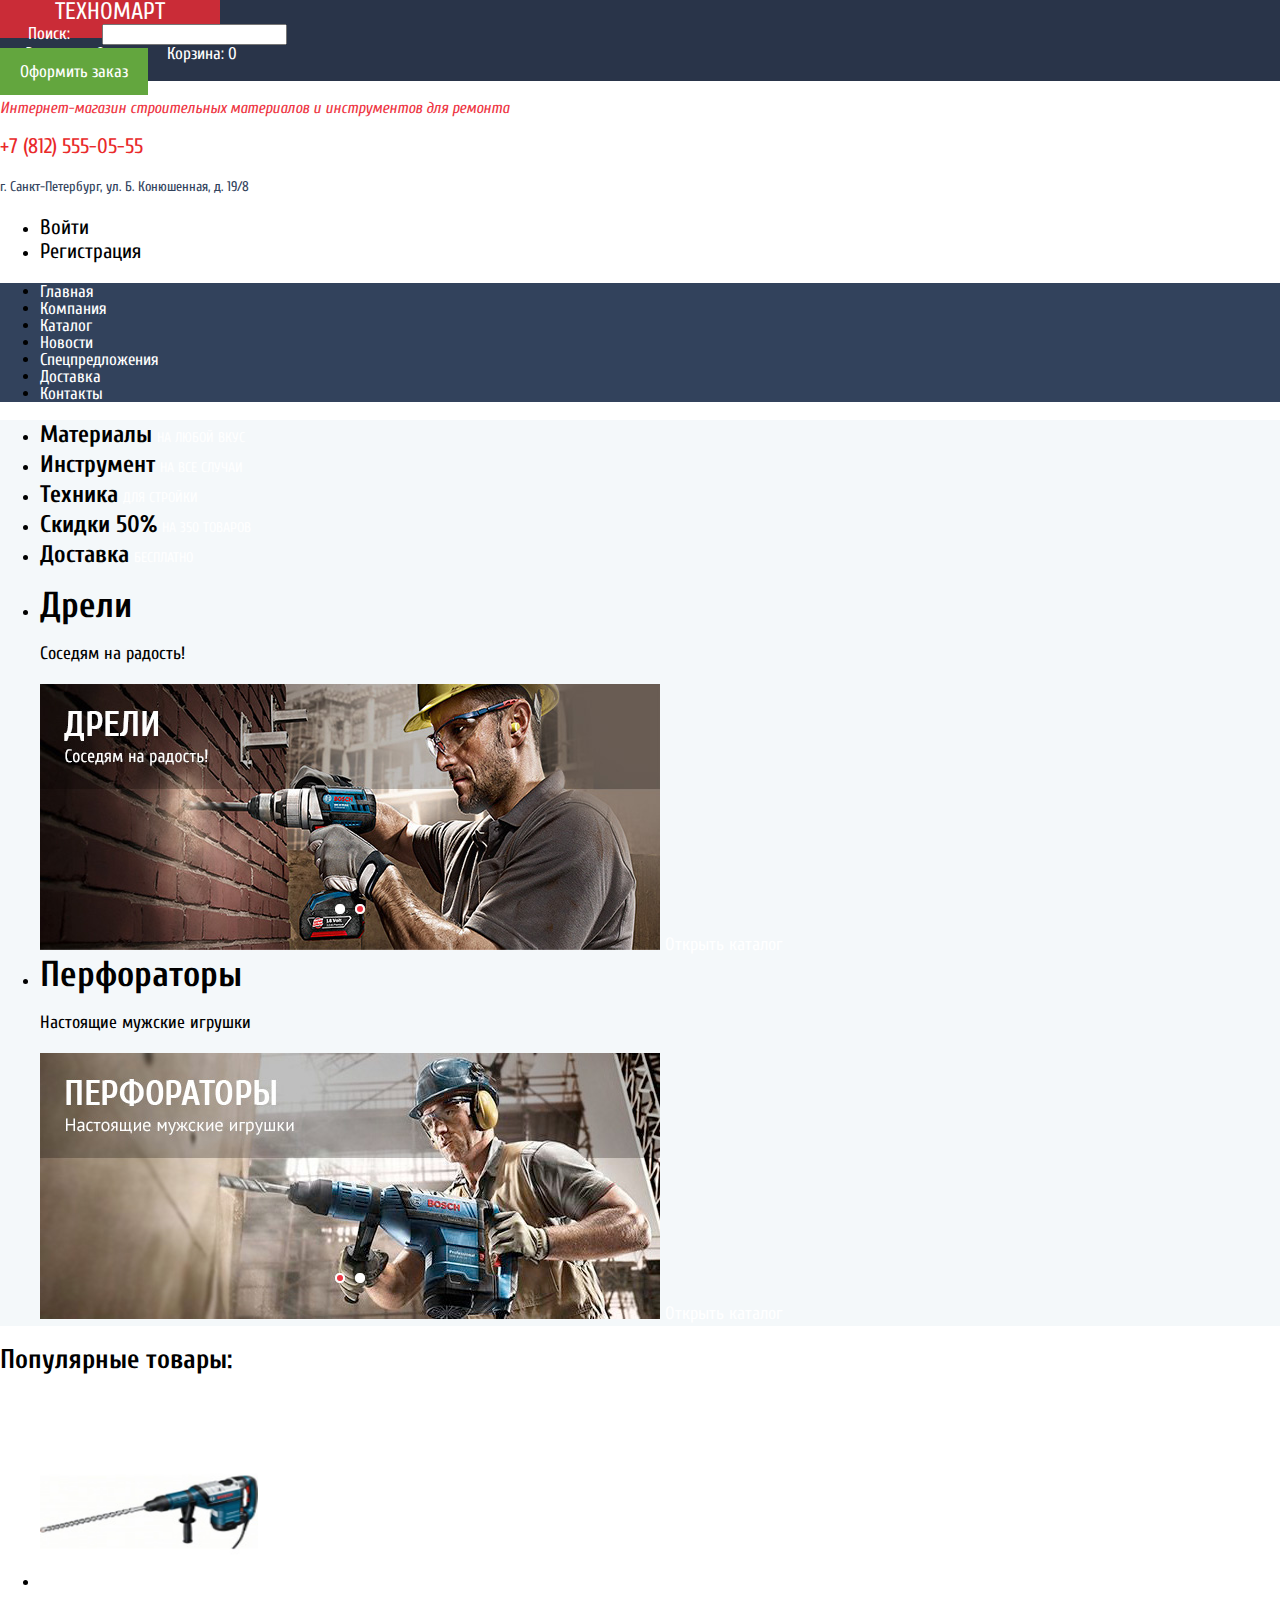
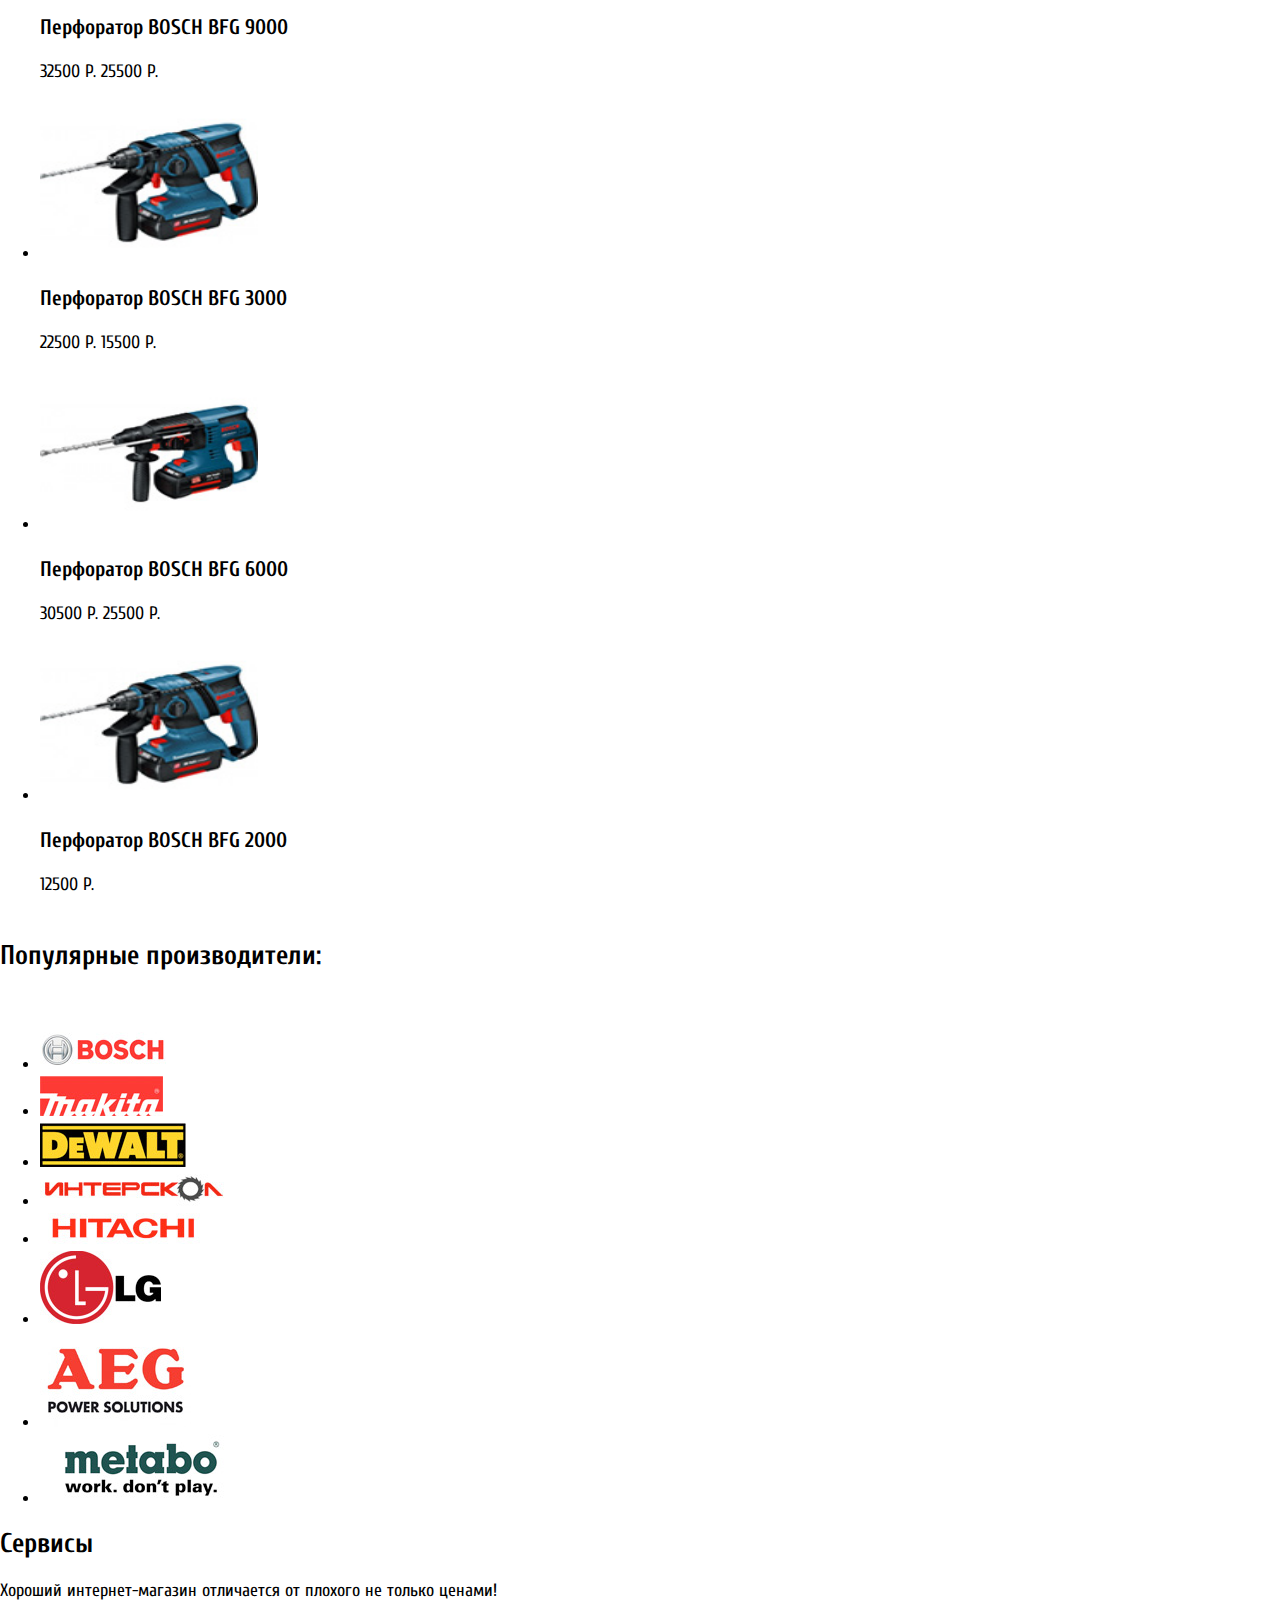
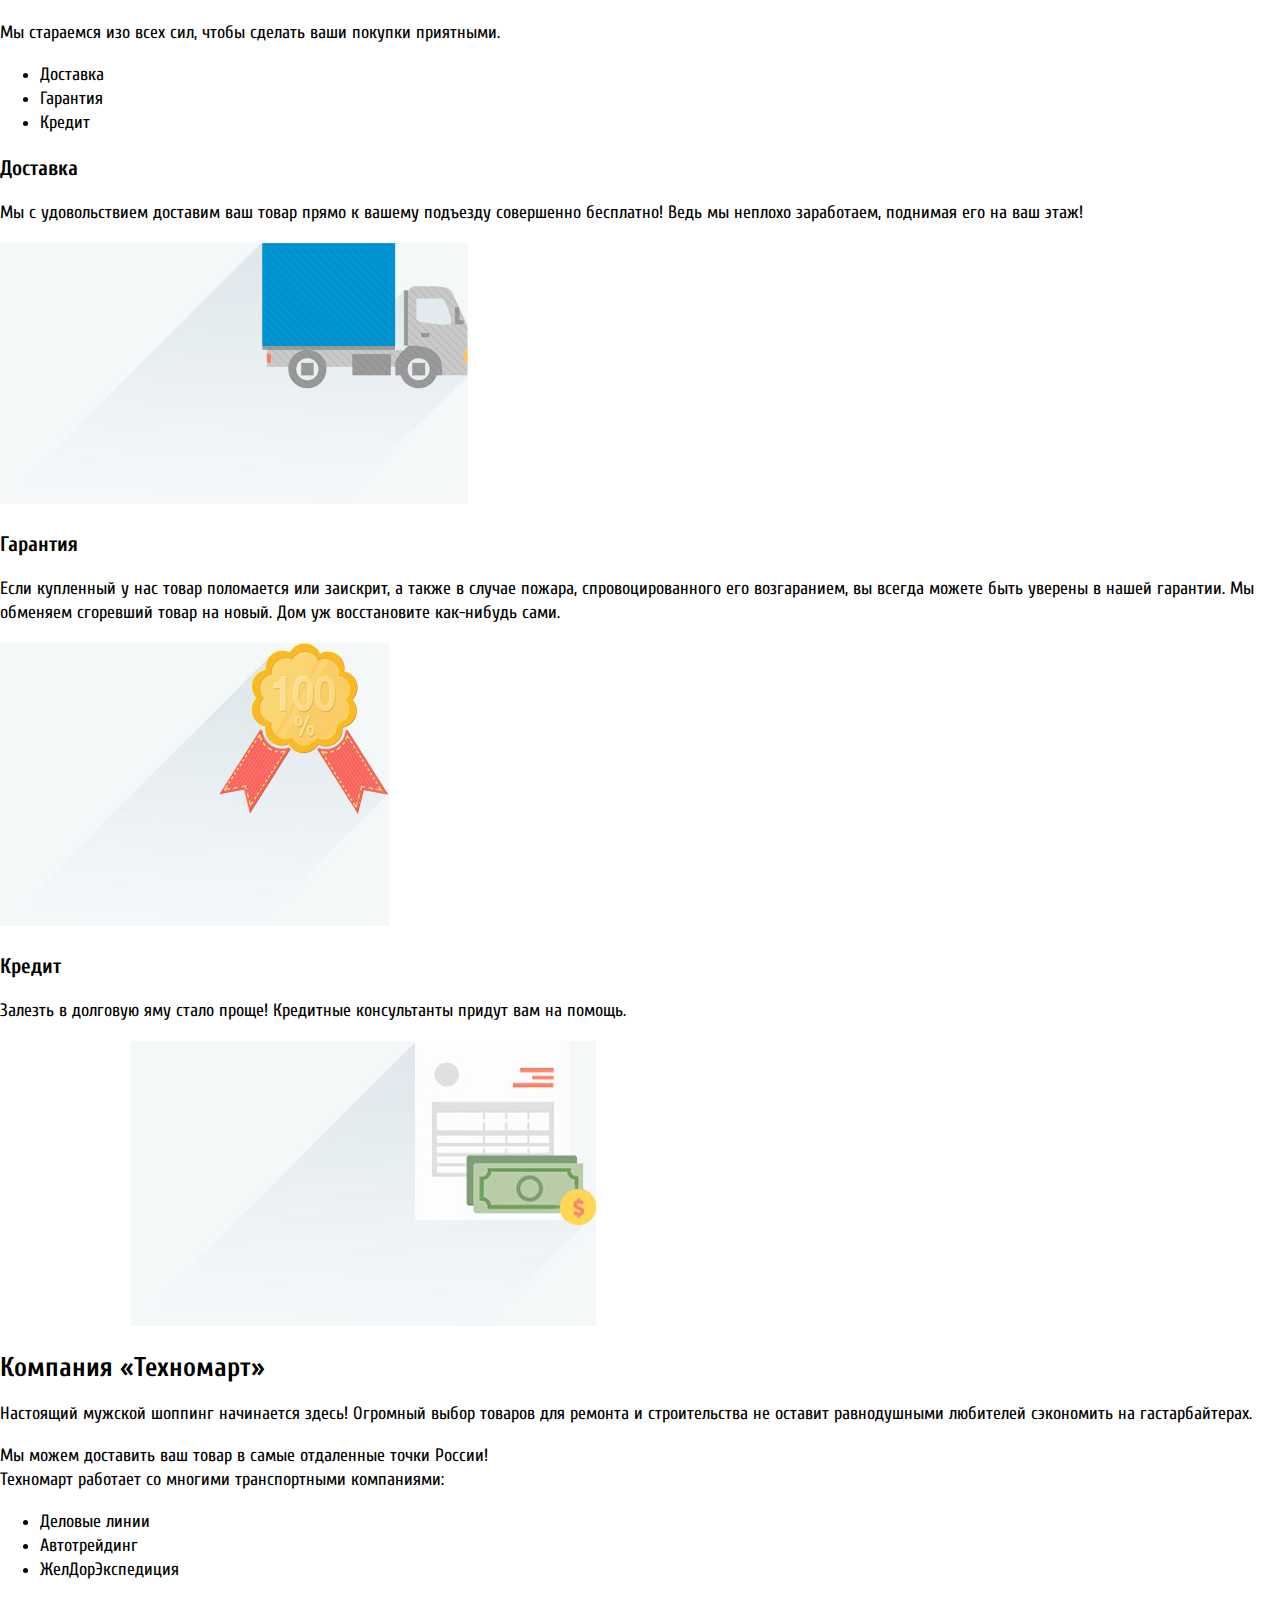
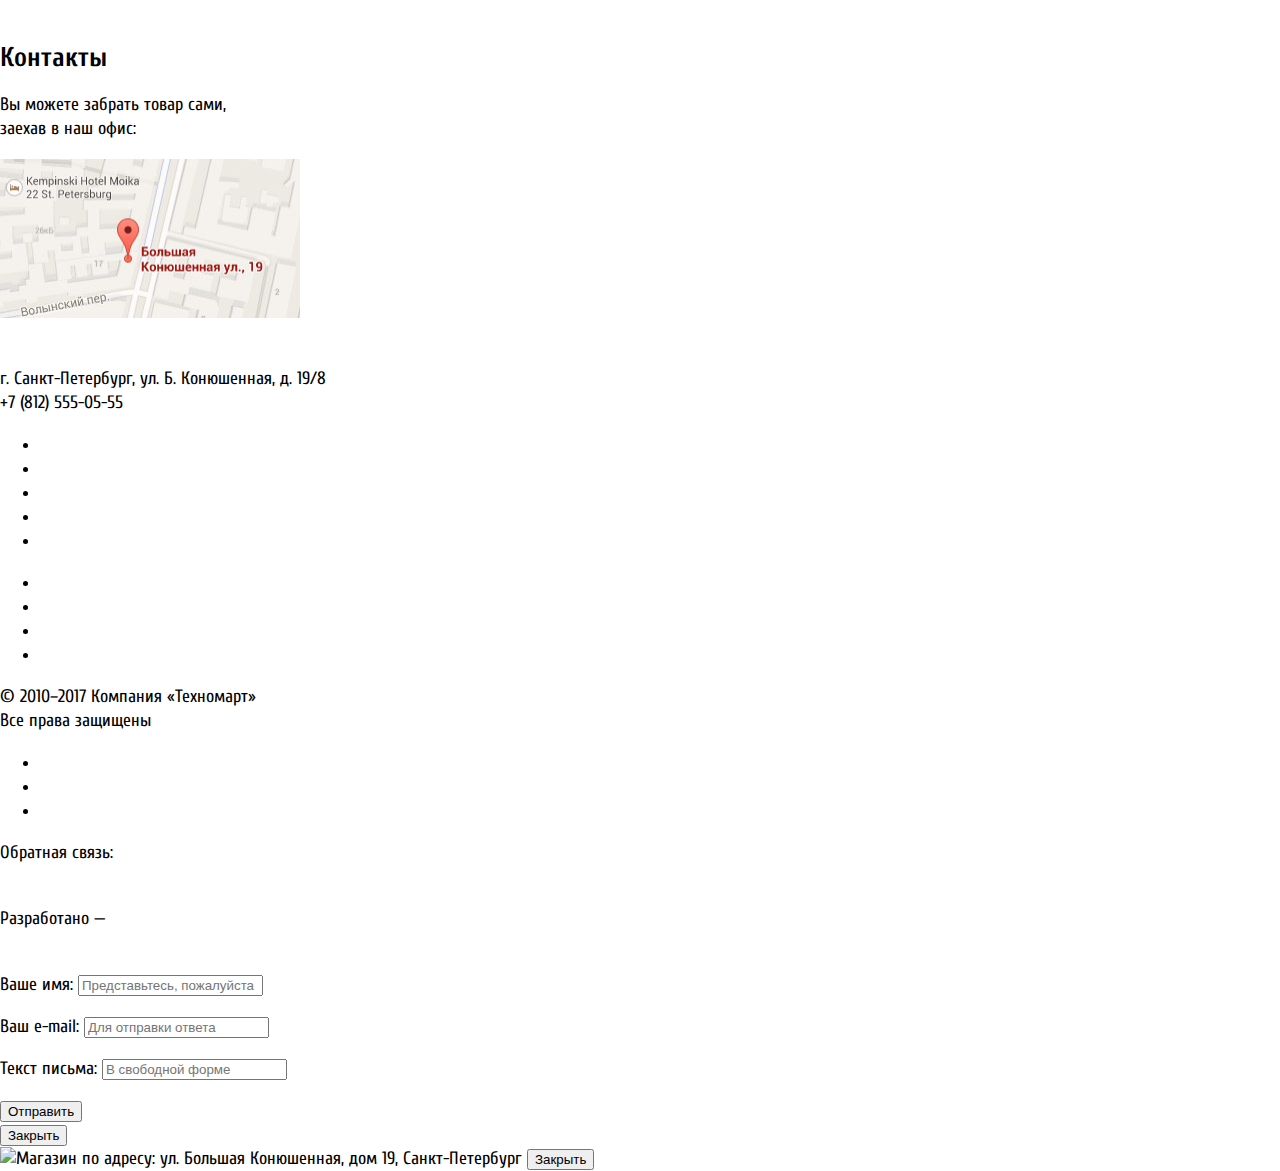
==== index.html @ 75a45124 "Добавил стили для верхней части шапки" ====
<!DOCTYPE html>
<html lang="ru">

<head>
  <meta charset="utf-8">
  <title>HTML Academy: Техномарт</title>
  <link href="https://fonts.googleapis.com/css?family=Cuprum:400,400i,700&amp;subset=cyrillic" rel="stylesheet">
  <link href="https://fonts.googleapis.com/css?family=PT+Sans&amp;subset=cyrillic" rel="stylesheet">
  <link href="css/normalize.css" rel="stylesheet">
  <link href="css/style.css" rel="stylesheet">
</head>

<body>
  <header class="main-header">
    <section class="header-service">
      <div class="header-logo">
        <a>Техномарт</a>
      </div>
      <form class="search" action="https://echo.htmlacademy.ru/" method="post">
        <label for="header-search">Поиск:</label>
        <input type="text" id="header-search">
      </form>
      <a class="header-bookmarks" href="#">Закладки: 0</a>
      <a class="header-cart" href="#">Корзина: 0</a>
      <div class="header-order">
        <a href="#">Оформить заказ</a>
      </div>
    </section>
    <section class="header-about">
      <p class="header-about-title">Интернет-магазин строительных материалов и инструментов для ремонта</p>
      <div class="header-location">
        <p>
          <a class="header-number" href="tel:+78125550555">+7 (812) 555-05-55</a>
        </p>
        <p class="header-location">г. Санкт-Петербург, ул. Б. Конюшенная, д. 19/8</p>
      </div>
      <ul class="header-user-login">
        <li><a href="#">Войти</a></li>
        <li><a href="#">Регистрация</a></li>
      </ul>
    </section>
    <nav class="header-navigation">
      <ul>
        <li><a href="#">Главная</a></li>
        <li><a href="#">Компания</a></li>
        <li><a href="catalog.html">Каталог</a></li>
        <li><a href="#">Новости</a></li>
        <li><a href="#">Спецпредложения</a></li>
        <li><a href="#">Доставка</a></li>
        <li><a href="#">Контакты</a></li>
      </ul>
    </nav>
  </header>
  <main>
    <h1 class="visually-hidden">«Техномарт» — Интернет-магазин строительных материалов и инструментов для ремонта</h1>
    <section class="features-shop">
      <ul class="features-description">
        <li>
          <b>Материалы</b>
          <a href="#">На любой вкус</a>
        </li>
        <li>
          <b>Инструмент</b>
          <a href="#">На все случаи</a>
        </li>
        <li>
          <b>Техника</b>
          <a href="#">Для стройки</a>
        </li>
        <li>
          <b>Скидки 50%</b>
          <a href="#">На 350 товаров</a>
        </li>
        <li>
          <b>Доставка</b>
          <a href="#">Бесплатно</a>
        </li>
      </ul>
      <ul class="features-slider">
        <li>
          <b>Дрели</b>
          <p>Соседям на радость!</p>
          <img src="img/slider-2.jpg" alt="Покупка дрелей в магазине Техномарт" width="620" height="266">
          <a href="catalog.html">Открыть каталог</a>
        </li>
        <li>
          <b>Перфораторы</b>
          <p>Настоящие мужские игрушки</p>
          <img src="img/slider-1.jpg" alt="Покупка перфораторов в магазине Техномарт" width="620" height="266">
          <a href="catalog.html">Открыть каталог</a>
        </li>
      </ul>
    </section>
    <article class="popular-items-list">
      <h2>Популярные товары:</h2>
      <a href="#">Все популярные товары</a>
      <ul>
        <li>
          <article class="popular-item">
            <img src="img/bosch-bfg-9000.jpg" alt="Перфоратор BOSCH BFG 9000" width="218" height="150">
            <h3>Перфоратор BOSCH BFG 9000</h3>
            <span>32500 Р.</span>
            <span>25500 Р.</span>
            <div>
              <a href="#">Купить</a>
              <a href="#">В закладки</a>
            </div>
          </article>
        </li>
        <li>
          <article class="popular-item">
            <img src="img/bosch-bfg-3000.jpg" alt="Перфоратор BOSCH BFG 3000" width="218" height="150">
            <h3>Перфоратор BOSCH BFG 3000</h3>
            <span>22500 Р.</span>
            <span>15500 Р.</span>
            <div>
              <a href="#">Купить</a>
              <a href="#">В закладки</a>
            </div>
          </article>
        </li>
        <li>
          <article class="popular-item">
            <img src="img/bosch-bfg-6000.jpg" alt="Перфоратор BOSCH BFG 6000" width="218" height="150">
            <h3>Перфоратор BOSCH BFG 6000</h3>
            <span>30500 Р.</span>
            <span>25500 Р.</span>
            <div>
              <a href="#">Купить</a>
              <a href="#">В закладки</a>
            </div>
          </article>
        </li>
        <li>
          <article class="popular-item">
            <img src="img/bosch-bfg-2000.jpg" alt="Перфоратор BOSCH BFG 2000" width="218" height="150">
            <h3>Перфоратор BOSCH BFG 2000</h3>
            <span>12500 Р.</span>
            <div>
              <a href="#">Купить</a>
              <a href="#">В закладки</a>
            </div>
          </article>
        </li>
      </ul>
    </article>
    <section class="popular-manufacturer-list">
      <h2>Популярные производители:</h2>
      <a href="#">Все производители</a>
      <ul>
        <li>
          <a href="#"><img src="img/gen-bosch.jpg" alt="Фирма-производитель Bosch" width="126" height="37"></a>
        </li>
        <li>
          <a href="#"><img src="img/gen-makita.jpg" alt="Фирма-производитель Makita" width="123" height="40"></a>
        </li>
        <li>
          <a href="#"><img src="img/gen-dewalt.jpg" alt="Фирма-производитель DeWALT" width="146" height="44"></a>
        </li>
        <li>
          <a href="#"><img src="img/gen-interscol.jpg" alt="Фирма-производитель Интерскол" width="184" height="32"></a>
        </li>
        <li>
          <a href="#"><img src="img/gen-hitachi.jpg" alt="Фирма-производитель Hitachi" width="169" height="31"></a>
        </li>
        <li>
          <a href="#"><img src="img/gen-lg.jpg" alt="Фирма-производитель LG" width="121" height="73"></a>
        </li>
        <li>
          <a href="#"><img src="img/gen-aeg.jpg" alt="Фирма-производитель AEG" width="151" height="96"></a>
        </li>
        <li>
          <a href="#"><img src="img/gen-metabo.jpg" alt="Фирма-производитель Metabo" width="204" height="69"></a>
        </li>
      </ul>
    </section>
    <section class="services-shop">
      <h2>Сервисы</h2>
      <p>Хороший интернет-магазин отличается от плохого не только ценами!</p>
      <p>Мы стараемся изо всех сил, чтобы сделать ваши покупки приятными.</p>
      <ul>
        <li>Доставка</li>
        <li>Гарантия</li>
        <li>Кредит</li>
      </ul>
      <section class="delivery-service">
        <h3>Доставка</h3>
        <p>Мы с удовольствием доставим ваш товар прямо к вашему подъезду совершенно бесплатно! Ведь мы неплохо заработаем, поднимая его на ваш этаж!</p>
        <img src="img/service-delivery.jpg" alt="Доставка в магазине Техномарт" width="468" height="261">
      </section>
      <section class="guarantee-service">
        <h3>Гарантия</h3>
        <p>Если купленный у нас товар поломается или заискрит, а также в случае пожара, спровоцированного его возгаранием, вы всегда можете быть уверены в нашей гарантии. Мы обменяем сгоревший товар на новый. Дом уж восстановите как-нибудь сами.</p>
        <img src="img/service-guarantee.jpg" alt="Гарантия в магазине Техномарт" width="389" height="283">
      </section>
      <section class="credit-service">
        <h3>Кредит</h3>
        <p>Залезть в долговую яму стало проще! Кредитные консультанты придут вам на помощь.</p>
        <a href="#">Отправить заявку</a>
        <img src="img/service-credit.jpg" alt="" width="465" height="285">
      </section>
    </section>
    <section class="about-shop">
      <h2>Компания «Техномарт»</h2>
      <p>Настоящий мужской шоппинг начинается здесь! Огромный выбор товаров для ремонта и строительства не оставит равнодушными любителей сэкономить на гастарбайтерах.</p>
      <p>Мы можем доставить ваш товар в самые отдаленные точки России!
        <br>
        Техномарт работает со многими транспортными компаниями:
      </p>
      <ul class="about-us-company">
        <li>Деловые линии</li>
        <li>Автотрейдинг</li>
        <li>ЖелДорЭкспедиция</li>
      </ul>
      <a href="#">Подробнее о компании</a>
    </section>
    <section class="contacts-shop">
      <h2>Контакты</h2>
      <p>Вы можете забрать товар сами,
        <br>
        заехав в наш офис:
      </p>
      <img src="img/contact-map.jpg" alt="Магазин по адресу: ул. Большая Конюшенная, дом 19, Санкт-Петербург" width="300" height="159">
      <a href="#">Заблудились? Напишите нам!</a>
    </section>
  </main>
  <footer class="main-footer">
    <section class="footer-contacts">
      <div class="footer-logo"><a>Техномарт</a></div>
      <p>г. Санкт-Петербург, ул. Б. Конюшенная, д. 19/8
        <br> +7 (812) 555-05-55</p>
      <nav class="footer-navigation">
        <ul>
          <li><a href="#">Компания</a></li>
          <li><a href="#">Новости</a></li>
          <li><a href="#">Каталог</a></li>
          <li><a href="#">Доставка</a></li>
          <li><a href="#">Контакты</a></li>
        </ul>
        <ul>
          <li><a href="#">Материалы</a></li>
          <li><a href="#">Техника</a></li>
          <li><a href="#">Инструмент</a></li>
          <li><a href="#">Спецпредложения</a></li>
        </ul>
      </nav>
    </section>
    <section class="footer-about-us">
      <p>© 2010–2017 Компания «Техномарт»
        <br>
        Все права защищены
      </p>
      <ul>
        <li><a class="social social-vk" href="#">Вконтакте</a></li>
        <li><a class="social social-fb" href="#">Фейсбук</a></li>
        <li><a class="social social-in" href="#">Инстраграм</a></li>
      </ul>
      <p>Обратная связь:
        <br>
        <a href="mailto:mail@htmlacademy.ru">mail@htmlacademy.ru</a>
      </p>
      <p>Разработано —
        <br>
        <a href="https://htmlacademy.ru/intensive/htmlcss">htmlacademy.ru</a>
      </p>
    </section>
  </footer>
  <section class="modal modal-write-us">
    <h3 class="visually-hidden">Напишите нам</h3>
    <form class="write-us-form" action="https://echo.htmlacademy.ru/" method="post">
      <p>
        <label for="write-us-form-name">Ваше имя:</label>
        <input type="text" id="write-us-form-name" placeholder="Представьтесь, пожалуйста">
      </p>
      <p>
        <label for="write-us-form-email">Ваш e-mail:</label>
        <input type="email" id="write-us-form-email" placeholder="Для отправки ответа">
      </p>
      <p>
        <label for="write-us-form-text">Текст письма:</label>
        <input type="textarea" id="write-us-form-text" placeholder="В свободной форме">
      </p>
      <button type="submit">Отправить</button>
    </form>
    <button type="button">Закрыть</button>
  </section>
  <section class="modal modal-map">
    <h3 class="visually-hidden">Схема проезда</h3>
    <img src="img/contact-map-big.jpg" alt="Магазин по адресу: ул. Большая Конюшенная, дом 19, Санкт-Петербург" width="940" height="446">
    <button type="button">Закрыть</button>
  </section>
</body>

</html>
---- css/style.css ----
body {
  margin: 0;
  padding: 0;

  font-family: "Cuprum", Arial, sans-serif;
  font-size: 18px;
  line-height: 24px;
  font-weight: 400;
  color: #000000;

  background-color: #ffffff;
}

a {
  color: #ffffff;
  text-decoration: none;
}

.visually-hidden {
  position: absolute;

  width: 1px;
  height: 1px;
  margin: -1px;
  border: 0;
  padding: 0;

  clip: rect(0 0 0 0);
  overflow: hidden;
}

.header-service {
  background-color: #293449;

  font-size: 17px;
  line-height: 18px;
}

.header-service a:hover,
.header-service a:focus {
  background-color: #212a3a;
}

.header-service a:active {
  background-color: #161d29;
}

.header-logo a {
  font-size: 24px;
  line-height: 24px;
  text-transform: uppercase;
  text-align: center;

  background-color: #ee3643;

  padding: 13px 55px;
}

.header-logo a:hover,
.header-logo a:focus {
  background-color: #ca2c37;
}

.header-logo a:active {
  background-color: #ba2732;
}

.search label {
  color: #ffffff;

  padding: 14px 28px;
}

.header-bookmarks {
  padding: 14px 26px;
}

.header-cart {
  padding: 14px 32px;
}

.header-order a {
  text-align: center;

  background-color: #63a63e;

  padding: 14px 20px;
}

.header-order a:hover,
.header-order a:focus {
  background-color: #5fbb2d;
}

.header-order a:active {
  background-color: #518534;
}

.header-about-title {
  font-style: italic;
  font-size: 16px;
  line-height: 23px;
  color: #ee3643;
}

.header-number {
  font-size: 21px;
  line-height: 21px;
  color: #e9292a;
}

.header-location {
  font-size: 14px;
  line-height:24px;
  color: #32425c;
}

.header-user-login a {
  font-size: 21px;
  line-height: 21px;
  color: #000000;
}

.header-user-login a:hover,
.header-user-login a:focus {
  color: #ee3643;
}

.header-user-login a:active {
  color: rgba(0, 0, 0, 0.3);
}

.header-navigation {
  font-size: 17px;
  line-height: 17px;

  background-color: #32425c;
}

.header-navigation a {
  color: #ffffff;
}

.header-navigation a:hover,
.header-navigation a:focus {
  background-color: #293449;
}

.header-navigation a:active {
  color: rgba(255, 255, 255, 0.5);

  background-color: #1d2739;
}

.features-shop {
  background-color: #f4f8fa;
}

.features-description a {
  font-size: 14px;
  line-height: 18px;
  color: #ffffff;

  text-transform: uppercase;
}

.features-description b {
  font-size: 24px;
  line-height: 30px;
  font-weight: 700;
}

.features-slider b {
  font-weight: 700;
  font-size: 36px;
  line-height: 36px;
}
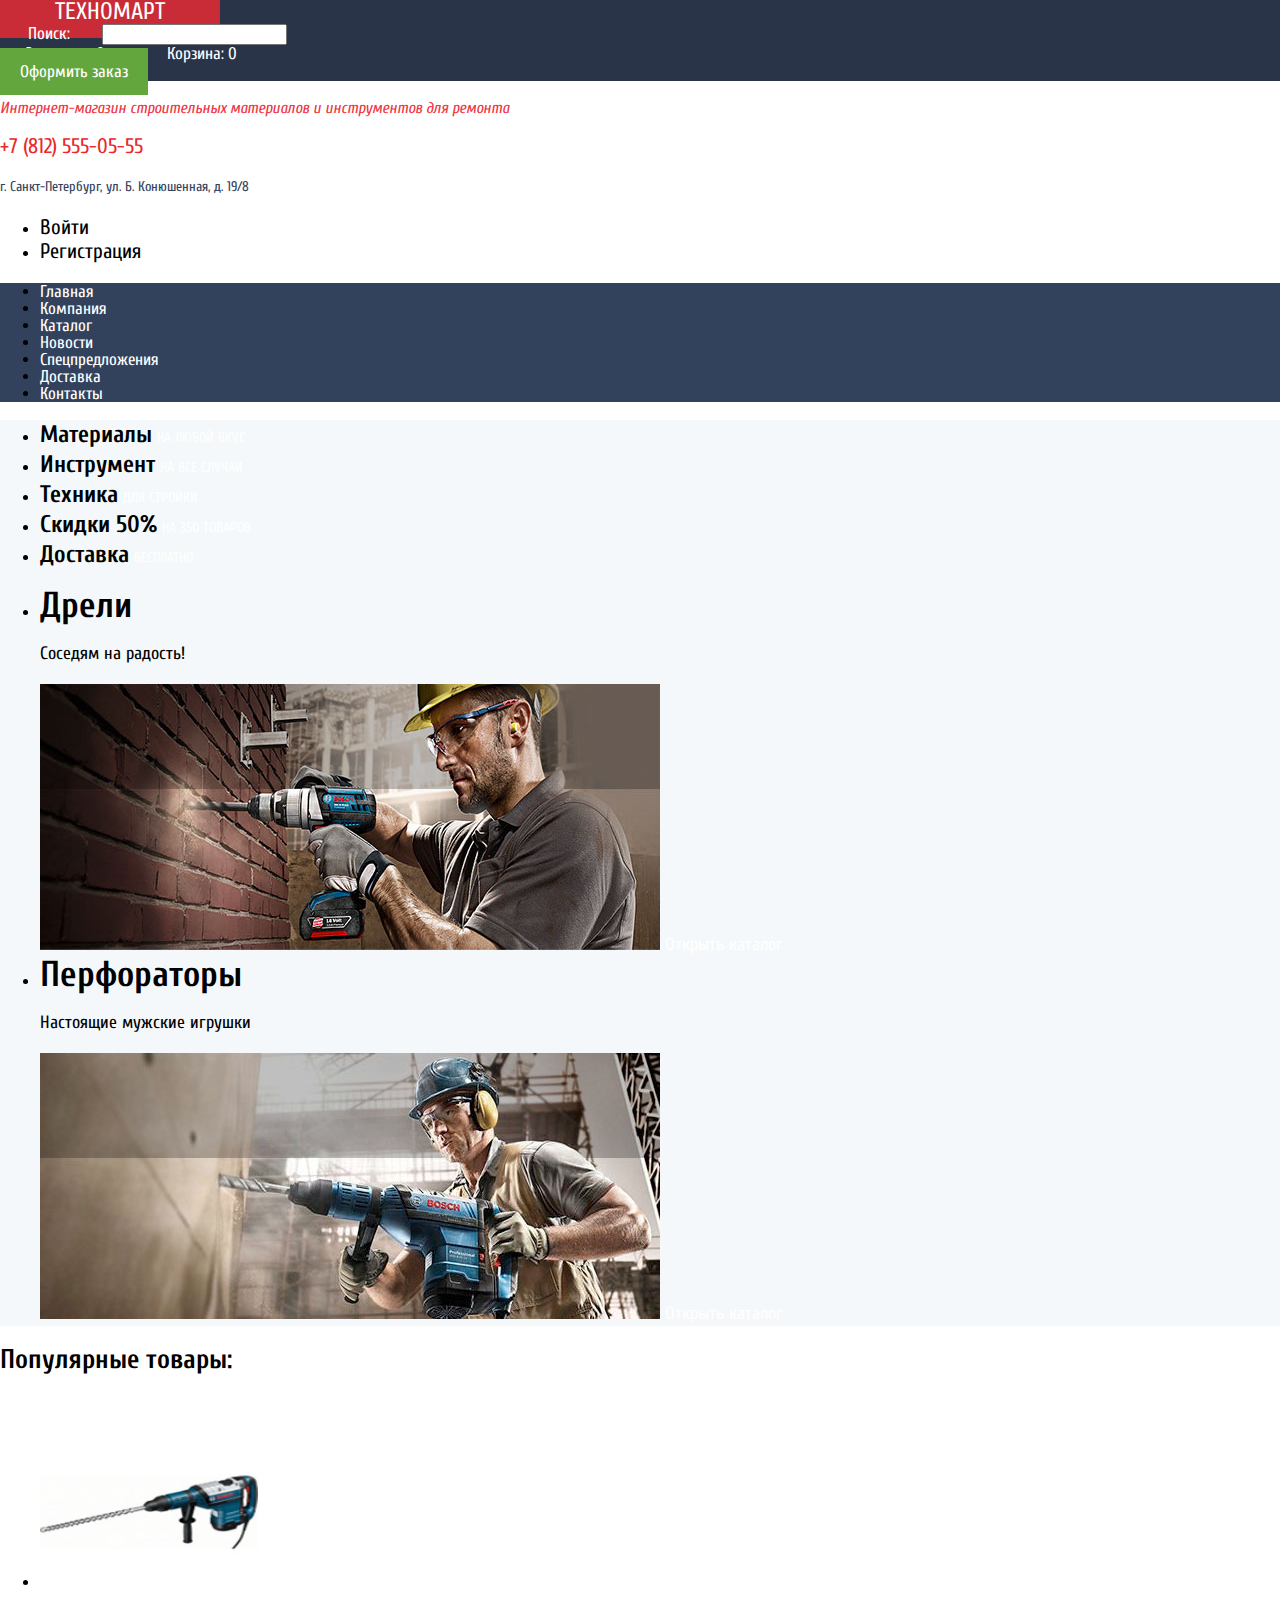
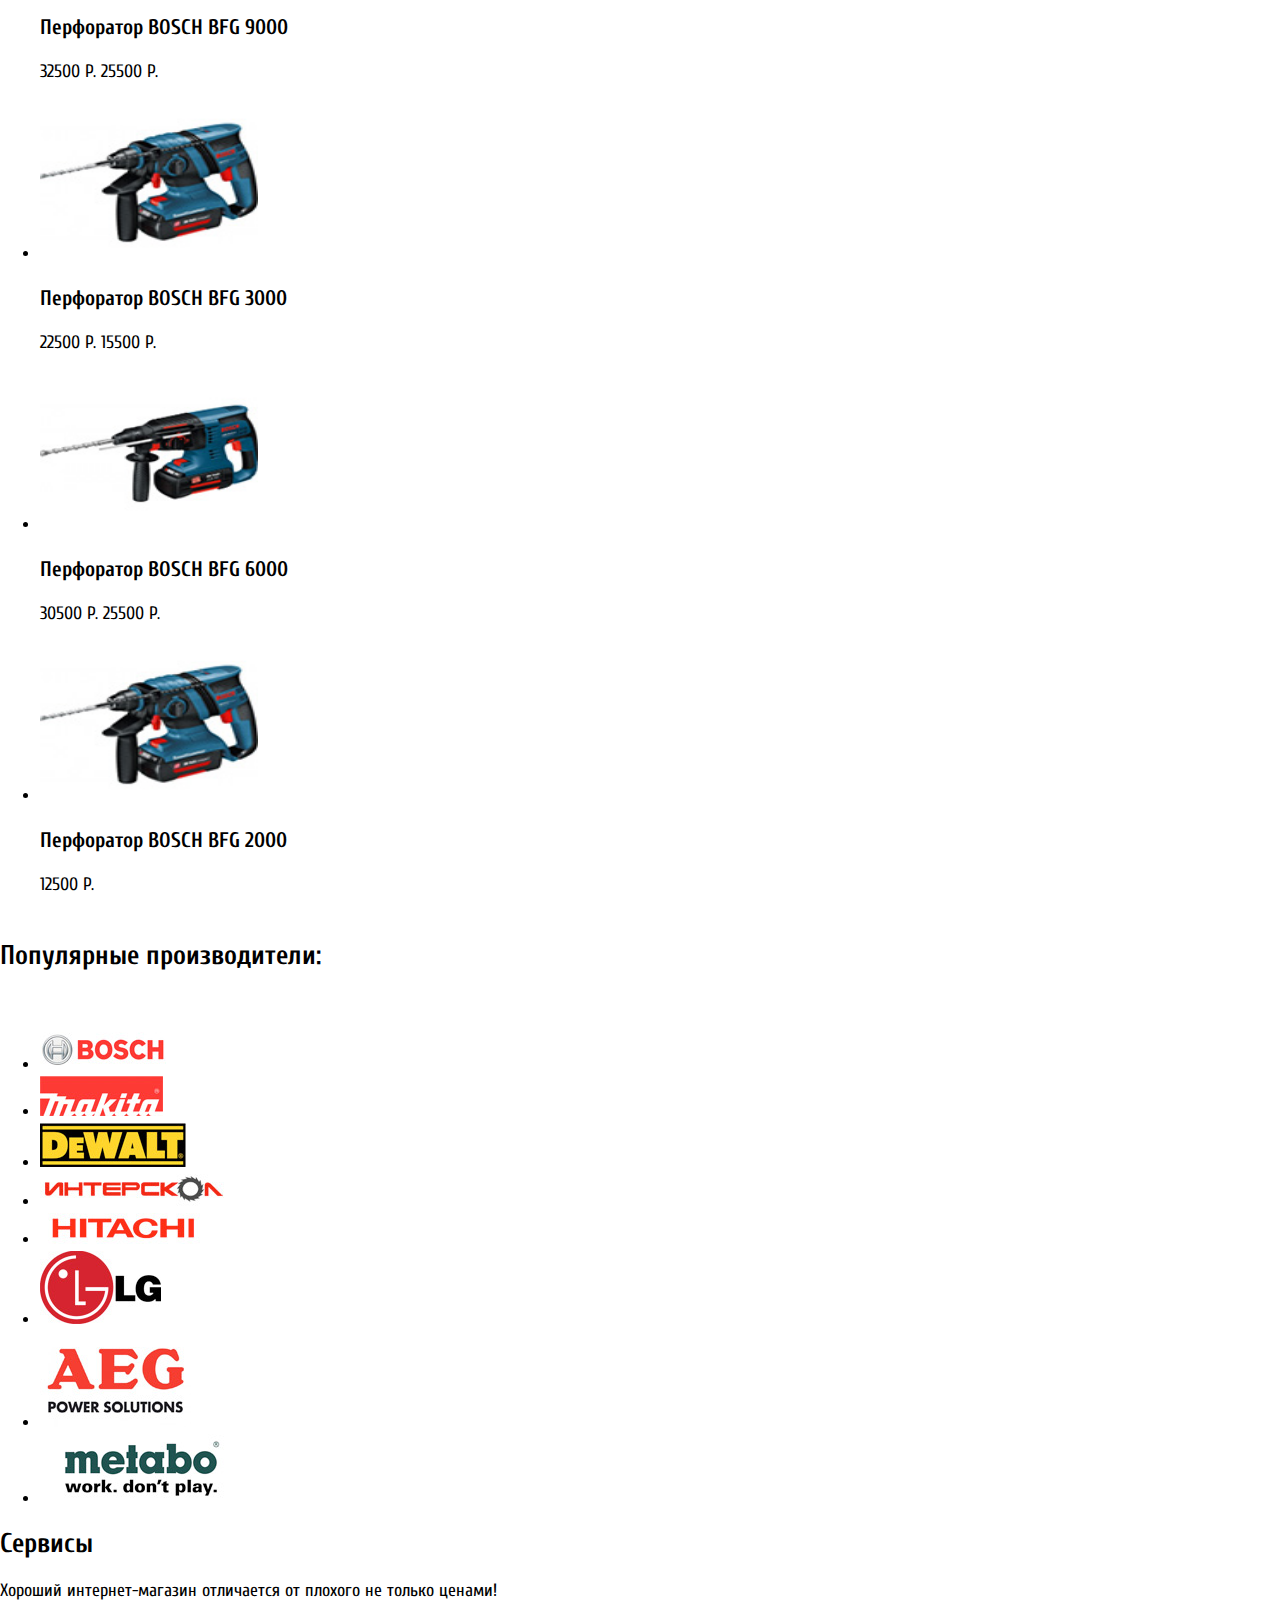
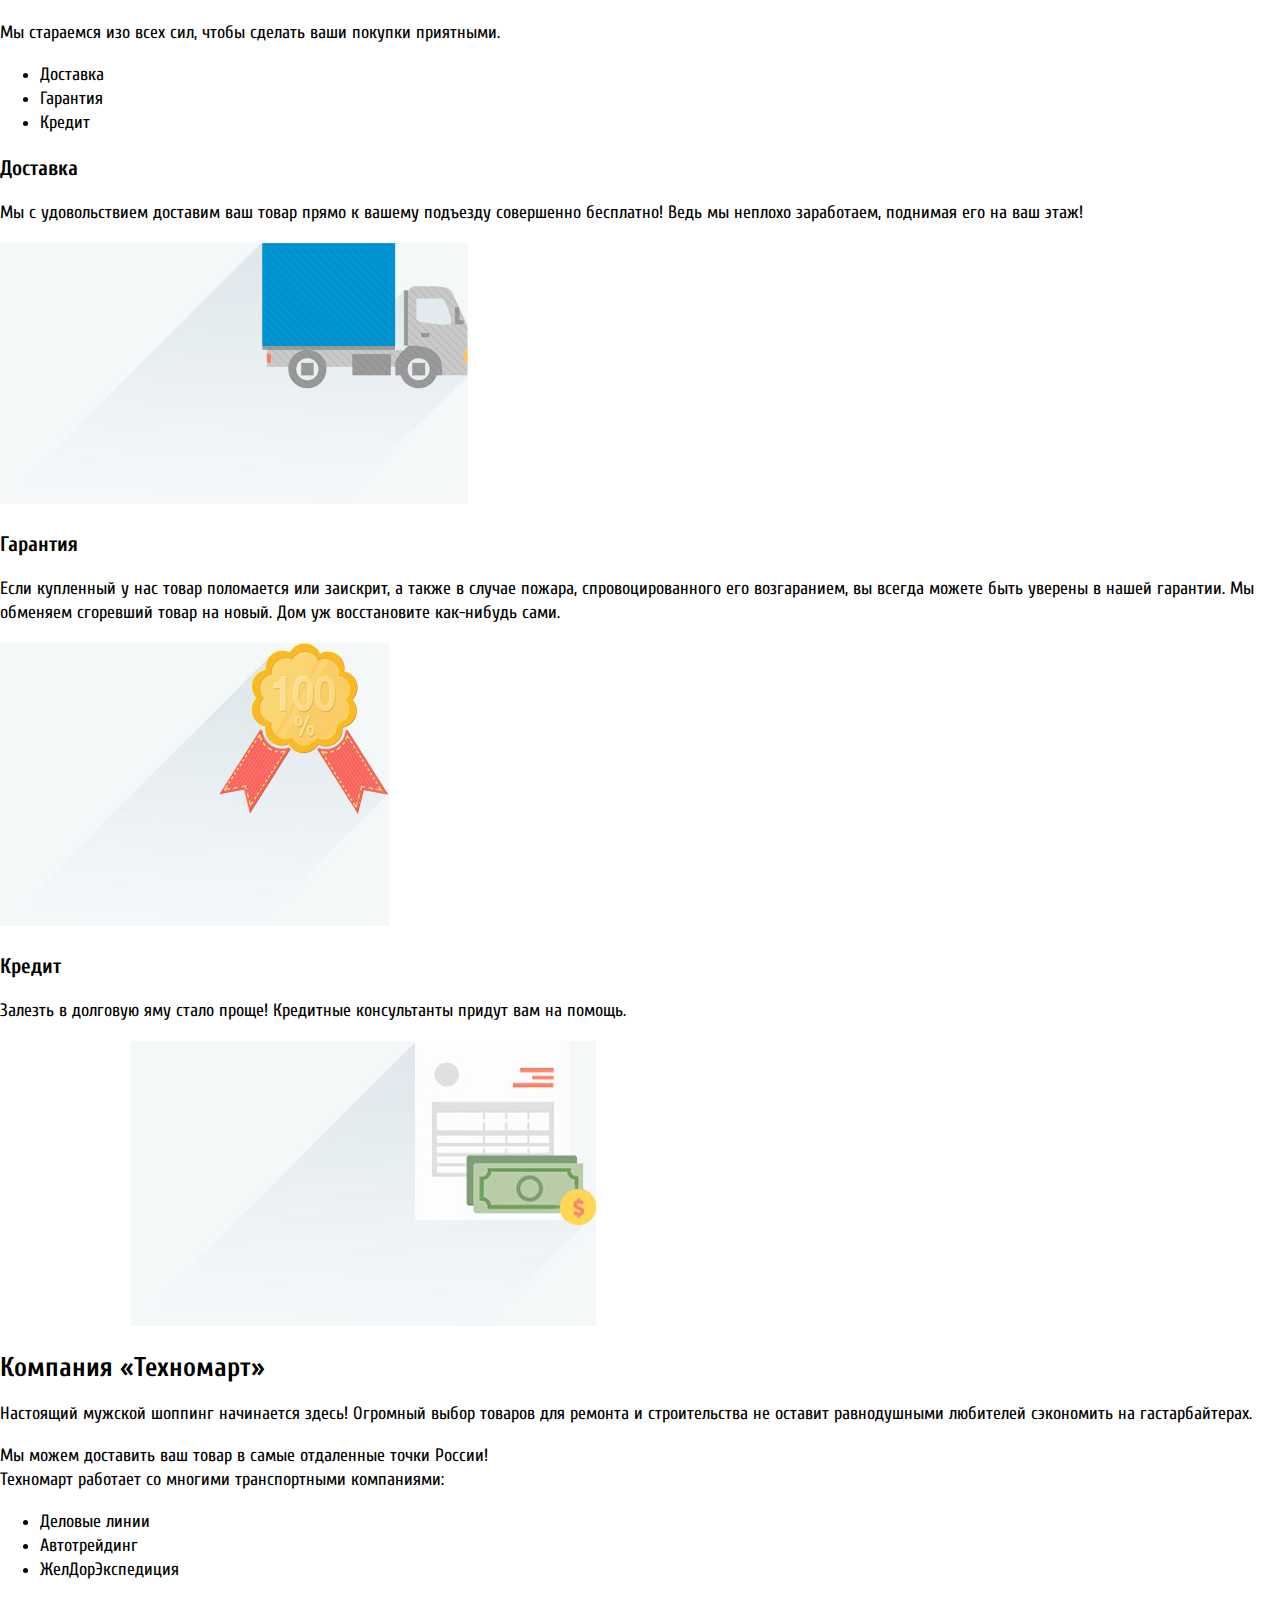
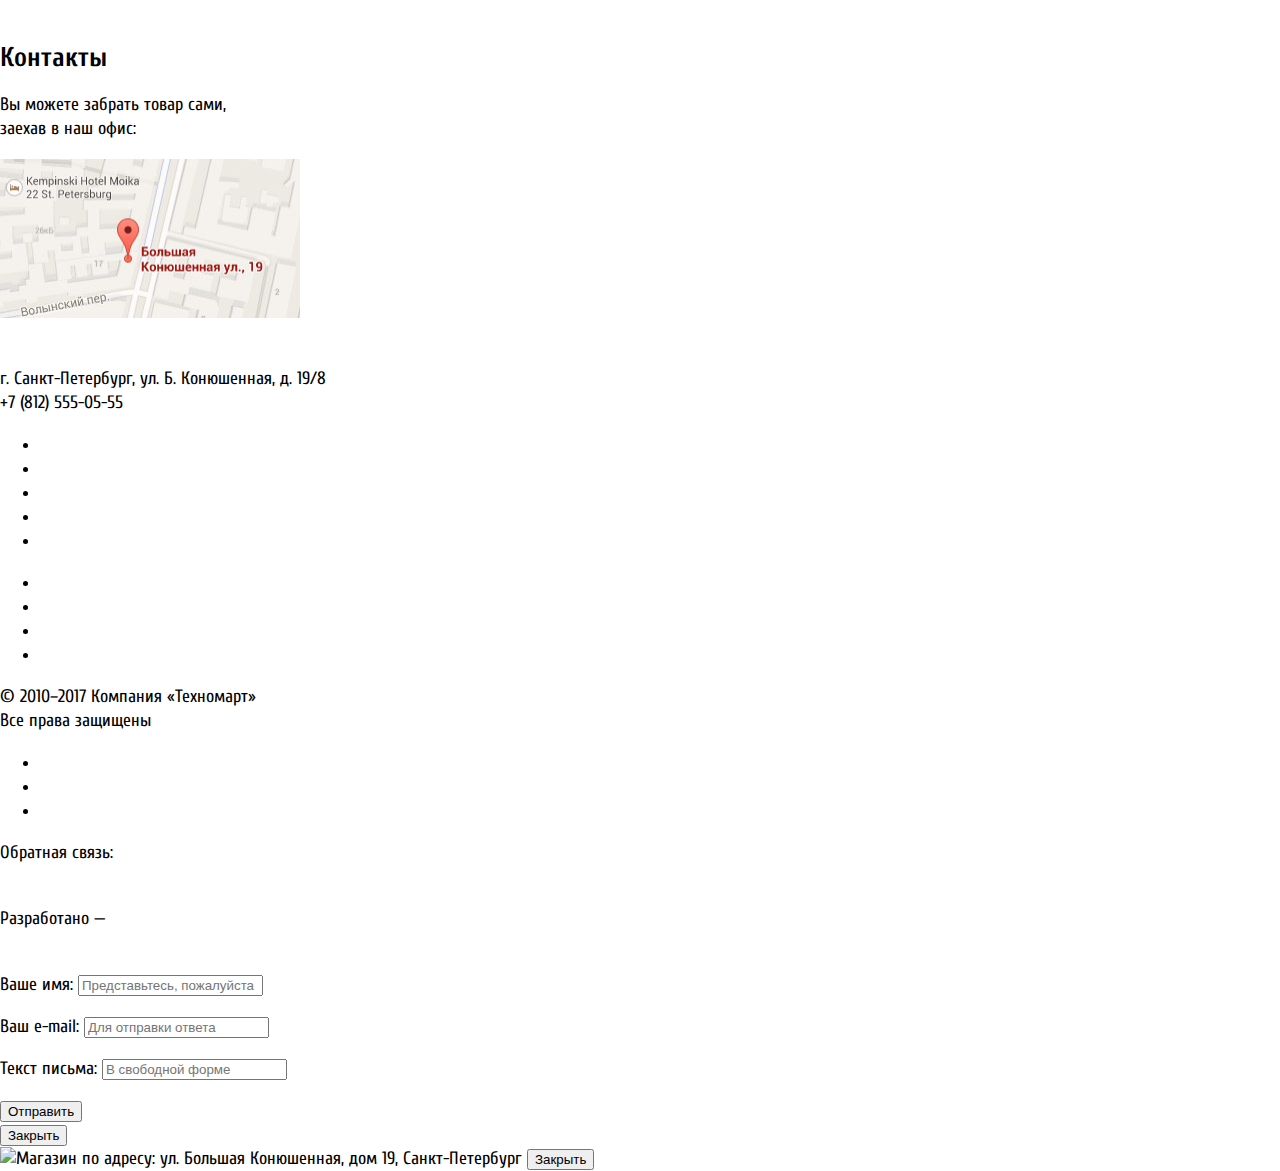
==== commit 1dc5c40d: "Поправил изображения слайдера, изменил класс товара" ====
--- a/index.html
+++ b/index.html
@@ -91,12 +91,12 @@
         </li>
       </ul>
     </section>
-    <article class="popular-items-list">
+    <section class="popular-items-list">
       <h2>Популярные товары:</h2>
       <a href="#">Все популярные товары</a>
       <ul>
         <li>
-          <article class="popular-item">
+          <article class="catalog-item">
             <img src="img/bosch-bfg-9000.jpg" alt="Перфоратор BOSCH BFG 9000" width="218" height="150">
             <h3>Перфоратор BOSCH BFG 9000</h3>
             <span>32500 Р.</span>
@@ -108,7 +108,7 @@
           </article>
         </li>
         <li>
-          <article class="popular-item">
+          <article class="catalog-item">
             <img src="img/bosch-bfg-3000.jpg" alt="Перфоратор BOSCH BFG 3000" width="218" height="150">
             <h3>Перфоратор BOSCH BFG 3000</h3>
             <span>22500 Р.</span>
@@ -120,7 +120,7 @@
           </article>
         </li>
         <li>
-          <article class="popular-item">
+          <article class="catalog-item">
             <img src="img/bosch-bfg-6000.jpg" alt="Перфоратор BOSCH BFG 6000" width="218" height="150">
             <h3>Перфоратор BOSCH BFG 6000</h3>
             <span>30500 Р.</span>
@@ -132,7 +132,7 @@
           </article>
         </li>
         <li>
-          <article class="popular-item">
+          <article class="catalog-item">
             <img src="img/bosch-bfg-2000.jpg" alt="Перфоратор BOSCH BFG 2000" width="218" height="150">
             <h3>Перфоратор BOSCH BFG 2000</h3>
             <span>12500 Р.</span>
@@ -143,7 +143,7 @@
           </article>
         </li>
       </ul>
-    </article>
+    </section>
     <section class="popular-manufacturer-list">
       <h2>Популярные производители:</h2>
       <a href="#">Все производители</a>
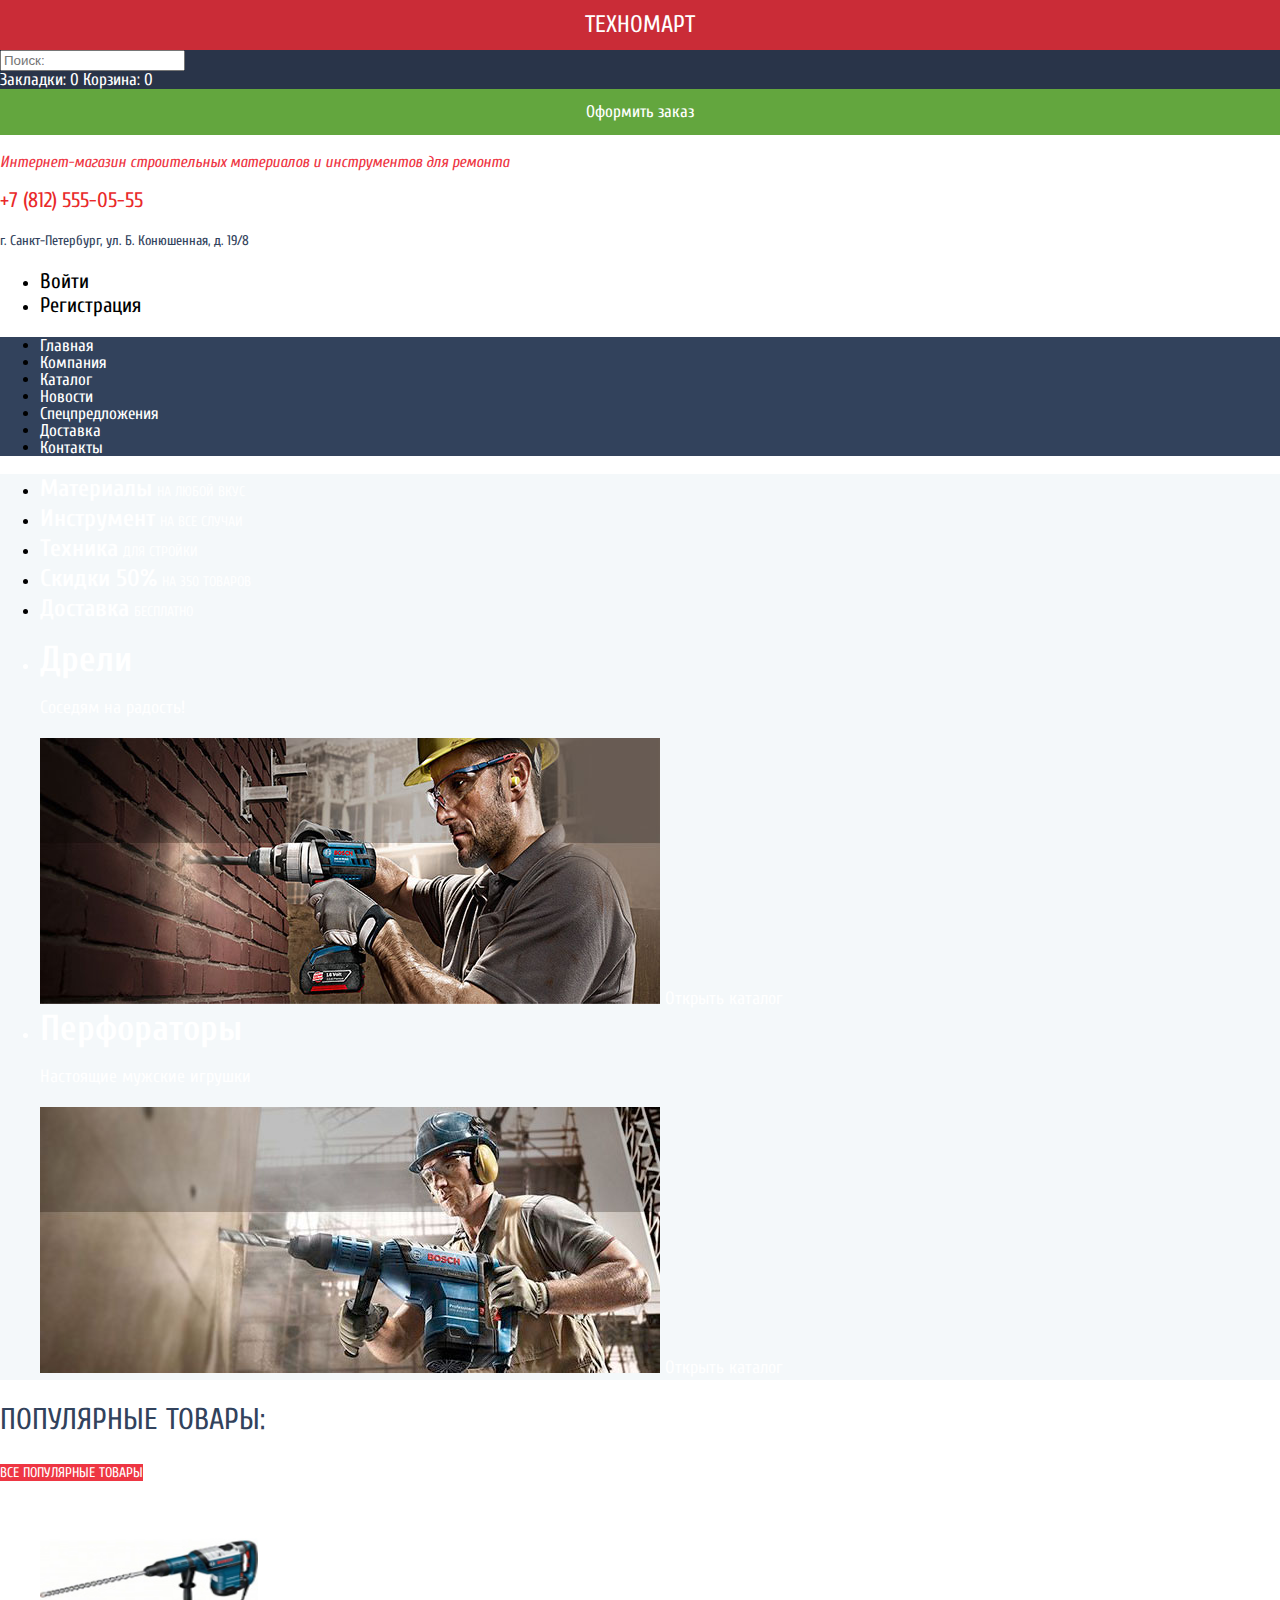
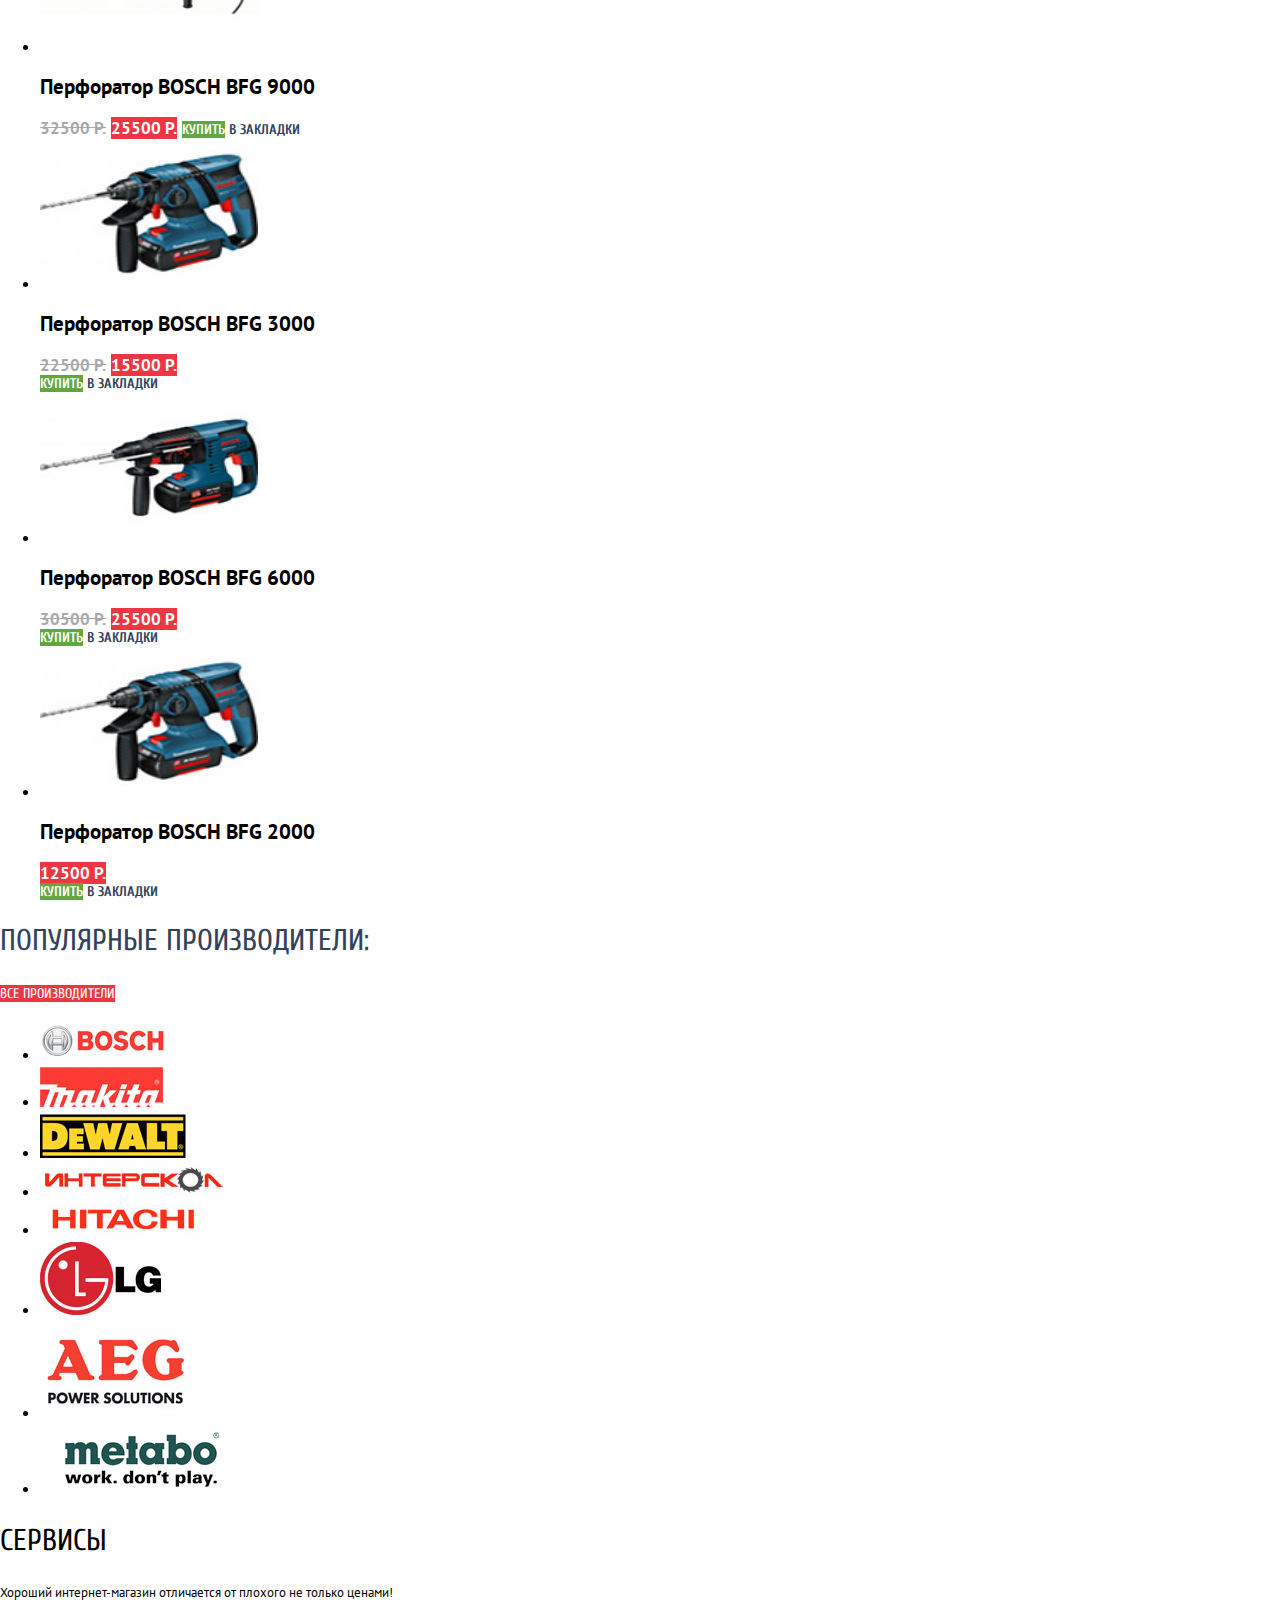
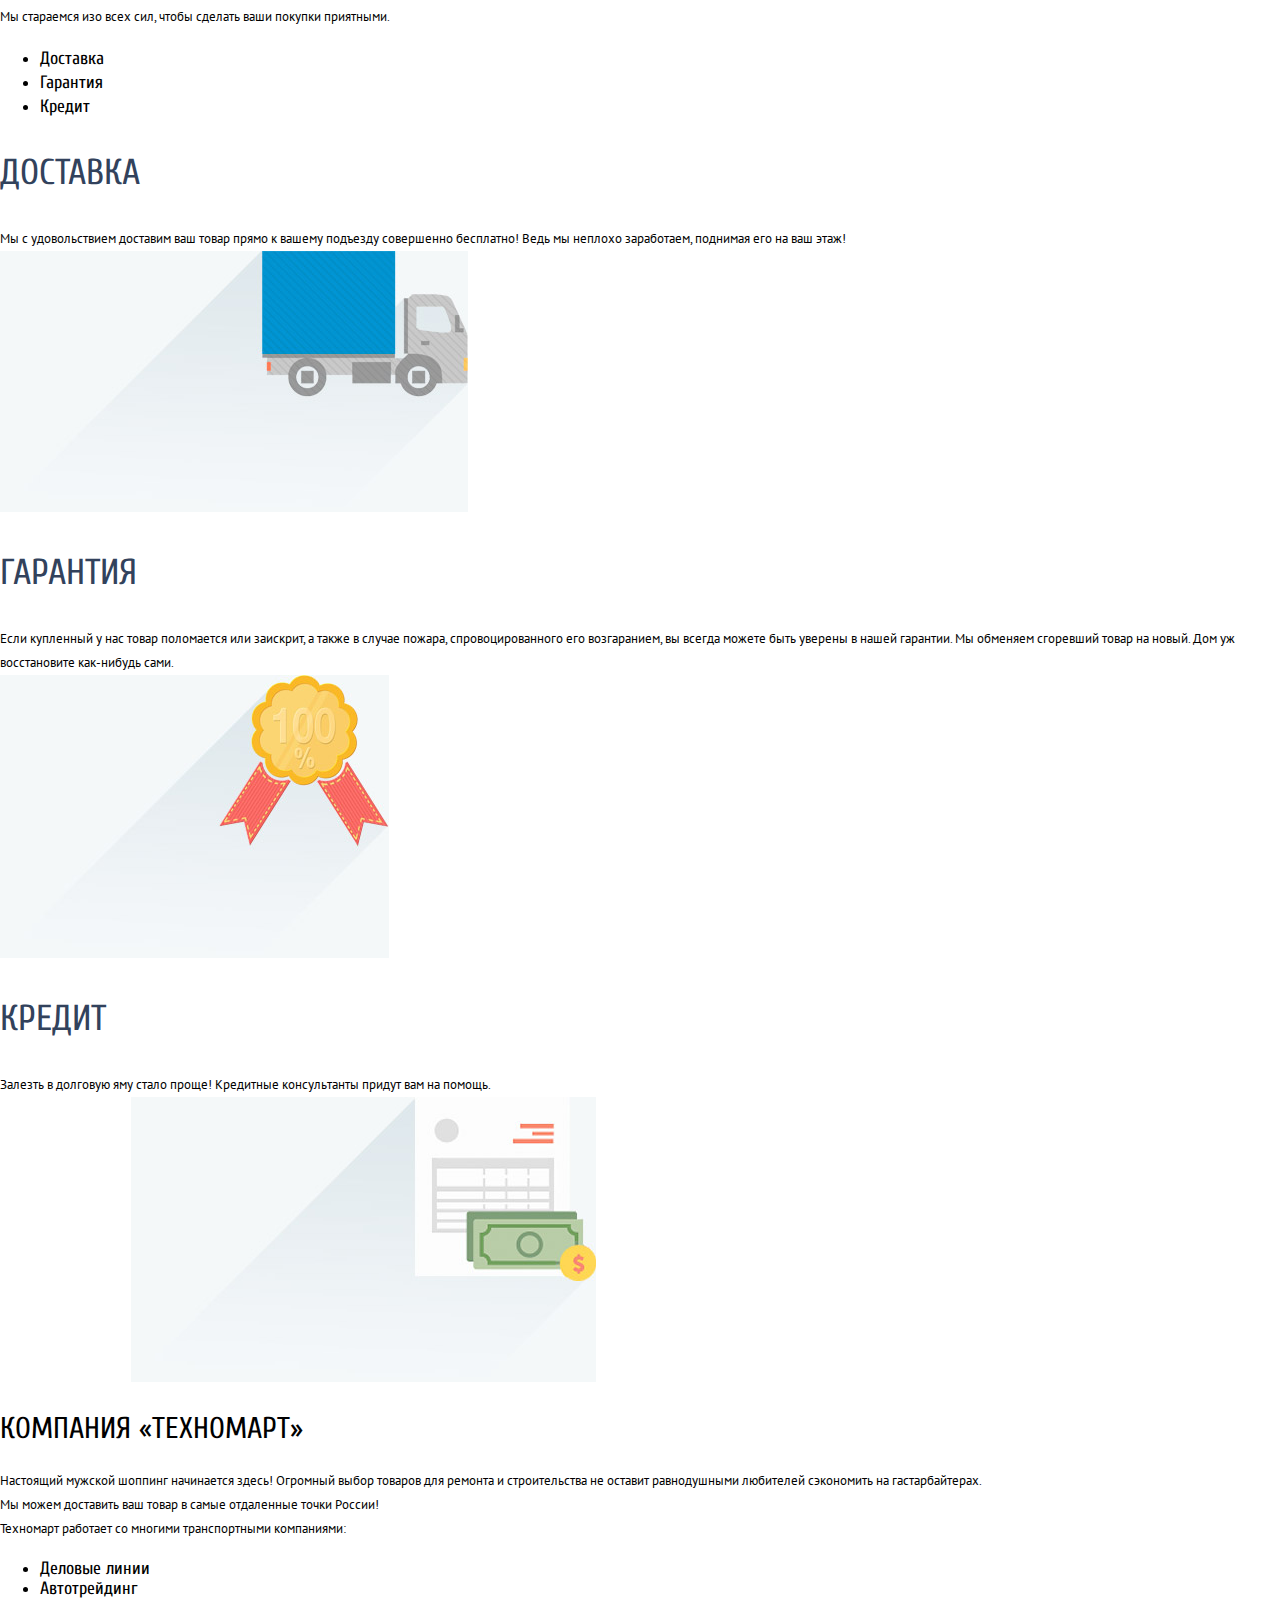
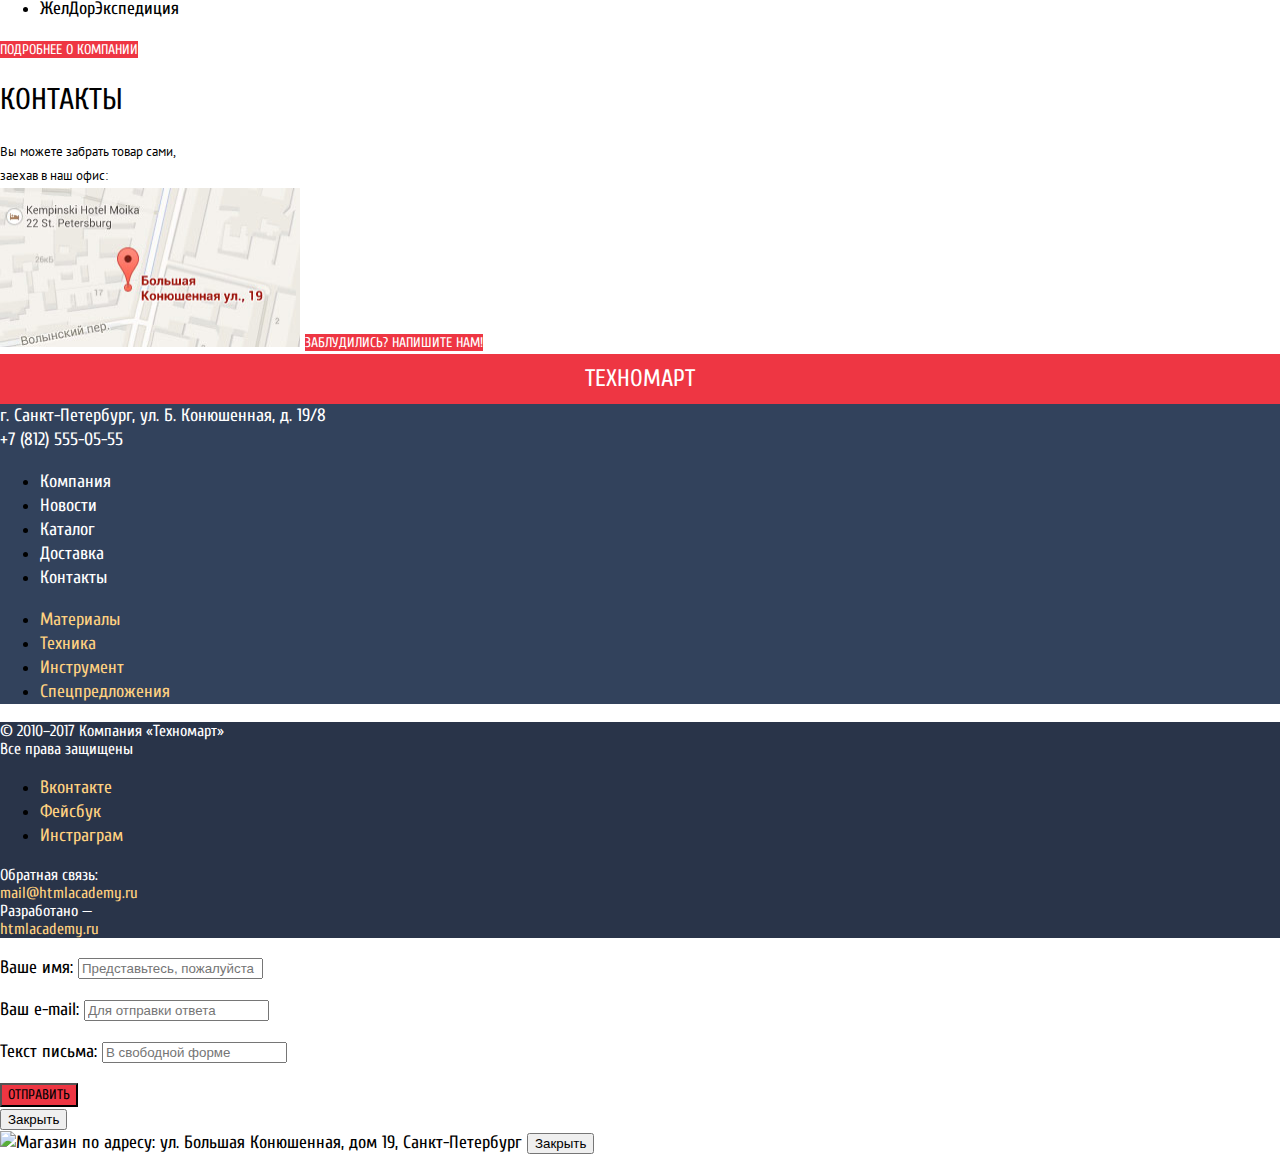
==== commit ee52525c: "Добавил базовую стилизацию" ====
--- a/index.html
+++ b/index.html
@@ -17,11 +17,10 @@
         <a>Техномарт</a>
       </div>
       <form class="search" action="https://echo.htmlacademy.ru/" method="post">
-        <label for="header-search">Поиск:</label>
-        <input type="text" id="header-search">
+        <input type="text" placeholder="Поиск:" id="header-search">
       </form>
-      <a class="header-bookmarks" href="#">Закладки: 0</a>
-      <a class="header-cart" href="#">Корзина: 0</a>
+      <a href="#">Закладки: 0</a>
+      <a href="#">Корзина: 0</a>
       <div class="header-order">
         <a href="#">Оформить заказ</a>
       </div>
@@ -93,17 +92,17 @@
     </section>
     <section class="popular-items-list">
       <h2>Популярные товары:</h2>
-      <a href="#">Все популярные товары</a>
+      <a class="button" href="#">Все популярные товары</a>
       <ul>
         <li>
           <article class="catalog-item">
             <img src="img/bosch-bfg-9000.jpg" alt="Перфоратор BOSCH BFG 9000" width="218" height="150">
             <h3>Перфоратор BOSCH BFG 9000</h3>
-            <span>32500 Р.</span>
-            <span>25500 Р.</span>
-            <div>
-              <a href="#">Купить</a>
-              <a href="#">В закладки</a>
+            <span class="catalog-last-price">32500 Р.</span>
+            <span class="catalog-price">25500 Р.</span>
+            <di class="catalog-item-options">
+              <a class="catalog-item-buy" href="#">Купить</a>
+              <a class="catalog-item-bookmark" href="#">В закладки</a>
             </div>
           </article>
         </li>
@@ -111,11 +110,11 @@
           <article class="catalog-item">
             <img src="img/bosch-bfg-3000.jpg" alt="Перфоратор BOSCH BFG 3000" width="218" height="150">
             <h3>Перфоратор BOSCH BFG 3000</h3>
-            <span>22500 Р.</span>
-            <span>15500 Р.</span>
-            <div>
-              <a href="#">Купить</a>
-              <a href="#">В закладки</a>
+            <span class="catalog-last-price">22500 Р.</span>
+            <span class="catalog-price">15500 Р.</span>
+            <div class="catalog-item-options">
+              <a class="catalog-item-buy" href="#">Купить</a>
+              <a class="catalog-item-bookmark" href="#">В закладки</a>
             </div>
           </article>
         </li>
@@ -123,11 +122,11 @@
           <article class="catalog-item">
             <img src="img/bosch-bfg-6000.jpg" alt="Перфоратор BOSCH BFG 6000" width="218" height="150">
             <h3>Перфоратор BOSCH BFG 6000</h3>
-            <span>30500 Р.</span>
-            <span>25500 Р.</span>
-            <div>
-              <a href="#">Купить</a>
-              <a href="#">В закладки</a>
+            <span class="catalog-last-price">30500 Р.</span>
+            <span class="catalog-price">25500 Р.</span>
+            <div class="catalog-item-options">
+              <a class="catalog-item-buy" href="#">Купить</a>
+              <a class="catalog-item-bookmark" href="#">В закладки</a>
             </div>
           </article>
         </li>
@@ -135,10 +134,10 @@
           <article class="catalog-item">
             <img src="img/bosch-bfg-2000.jpg" alt="Перфоратор BOSCH BFG 2000" width="218" height="150">
             <h3>Перфоратор BOSCH BFG 2000</h3>
-            <span>12500 Р.</span>
-            <div>
-              <a href="#">Купить</a>
-              <a href="#">В закладки</a>
+            <span class="catalog-price">12500 Р.</span>
+            <div class="catalog-item-options">
+              <a class="catalog-item-buy" href="#">Купить</a>
+              <a class="catalog-item-bookmark" href="#">В закладки</a>
             </div>
           </article>
         </li>
@@ -146,7 +145,7 @@
     </section>
     <section class="popular-manufacturer-list">
       <h2>Популярные производители:</h2>
-      <a href="#">Все производители</a>
+      <a class="button" href="#">Все производители</a>
       <ul>
         <li>
           <a href="#"><img src="img/gen-bosch.jpg" alt="Фирма-производитель Bosch" width="126" height="37"></a>
@@ -212,7 +211,7 @@
         <li>Автотрейдинг</li>
         <li>ЖелДорЭкспедиция</li>
       </ul>
-      <a href="#">Подробнее о компании</a>
+      <a class="button" href="#">Подробнее о компании</a>
     </section>
     <section class="contacts-shop">
       <h2>Контакты</h2>
@@ -221,7 +220,7 @@
         заехав в наш офис:
       </p>
       <img src="img/contact-map.jpg" alt="Магазин по адресу: ул. Большая Конюшенная, дом 19, Санкт-Петербург" width="300" height="159">
-      <a href="#">Заблудились? Напишите нам!</a>
+      <a class="button" href="#">Заблудились? Напишите нам!</a>
     </section>
   </main>
   <footer class="main-footer">
@@ -237,7 +236,7 @@
           <li><a href="#">Доставка</a></li>
           <li><a href="#">Контакты</a></li>
         </ul>
-        <ul>
+        <ul class="navigation-special">
           <li><a href="#">Материалы</a></li>
           <li><a href="#">Техника</a></li>
           <li><a href="#">Инструмент</a></li>
@@ -280,7 +279,7 @@
         <label for="write-us-form-text">Текст письма:</label>
         <input type="textarea" id="write-us-form-text" placeholder="В свободной форме">
       </p>
-      <button type="submit">Отправить</button>
+      <button class="button" type="submit">Отправить</button>
     </form>
     <button type="button">Закрыть</button>
   </section>
--- a/css/style.css
+++ b/css/style.css
@@ -1,6 +1,5 @@
 body {
   margin: 0;
-  padding: 0;
 
   font-family: "Cuprum", Arial, sans-serif;
   font-size: 18px;
@@ -29,6 +28,15 @@
   overflow: hidden;
 }
 
+.button {
+  font-family: "Cuprum", Arial, sans-serif;
+  font-size: 14px;
+  line-height: 18px;
+  text-transform: uppercase;
+
+  background-color: #ee3643;
+}
+
 .header-service {
   background-color: #293449;
 
@@ -45,7 +53,7 @@
   background-color: #161d29;
 }
 
-.header-logo a {
+.header-logo {
   font-size: 24px;
   line-height: 24px;
   text-transform: uppercase;
@@ -54,6 +62,11 @@
   background-color: #ee3643;
 
   padding: 13px 55px;
+}
+
+.header-logo:hover,
+.header-logo:focus {
+  background-color: #ca2c37;
 }
 
 .header-logo a:hover,
@@ -65,12 +78,6 @@
   background-color: #ba2732;
 }
 
-.search label {
-  color: #ffffff;
-
-  padding: 14px 28px;
-}
-
 .header-bookmarks {
   padding: 14px 26px;
 }
@@ -79,7 +86,7 @@
   padding: 14px 32px;
 }
 
-.header-order a {
+.header-order {
   text-align: center;
 
   background-color: #63a63e;
@@ -168,6 +175,11 @@
   font-size: 24px;
   line-height: 30px;
   font-weight: 700;
+  color: #ffffff;
+}
+
+.features-slider {
+  color: #ffffff;
 }
 
 .features-slider b {
@@ -175,3 +187,209 @@
   font-size: 36px;
   line-height: 36px;
 }
+
+.catalog-item {
+  font-family: "PT Sans", Arial, sans-serif;
+  font-size: 18px;
+  line-height: 20px;
+  font-weight: 700;
+}
+
+.popular-items-list h2,
+.popular-manufacturer-list h2,
+.services-shop h2,
+.catalog-title {
+  font-size: 30px;
+  line-height: 30px;
+  font-weight: 400;
+  text-transform: uppercase;
+  color: #32425c;
+}
+
+.catalog-last-price,
+.catalog-price {
+  font-size: 17px;
+  line-height: 18px;
+}
+
+.catalog-price {
+  color: #ffffff;
+  background-color: #ee3643;
+}
+
+.catalog-last-price {
+  color: #a9a9a9;
+  text-decoration: line-through;
+}
+
+.catalog-item-options {
+  font-family: "Cuprum", Arial, sans-serif;
+  font-size: 14px;
+  line-height: 18px;
+
+  text-transform: uppercase;
+}
+
+.catalog-item-buy {
+  background-color: #63a63e;
+}
+
+.catalog-item-bookmark {
+  color: #32425c;
+}
+
+.services-shop h2 {
+  color: #000000;
+}
+
+.services-shop h3 {
+  font-size: 36px;
+  line-height: 36px;
+  font-weight: 400;
+  color: #32425c;
+  text-transform: uppercase;
+}
+
+.services-shop p,
+.about-shop p,
+.contacts-shop p,
+.about-punchers p {
+  margin: 0;
+
+  font-family: "PT Sans", Arial, sans-serif;
+  font-size: 13px;
+  line-height: 24px;
+  font-weight: 400;
+}
+
+.about-shop h2,
+.contacts-shop h2,
+.about-punchers b {
+  font-size: 30px;
+  line-height: 30px;
+  font-weight: 400;
+  text-transform: uppercase;
+}
+
+.about-us-company {
+  line-height: 20px;
+}
+
+.footer-logo {
+  font-size: 24px;
+  line-height: 24px;
+  text-transform: uppercase;
+  text-align: center;
+
+  background-color: #ee3643;
+
+  padding: 13px 55px;
+}
+
+.footer-contacts {
+  background-color: #32425c;
+}
+
+.footer-contacts p {
+  margin: 0;
+
+  color: #ffffff;
+}
+
+.navigation-special a {
+  color: #ffd180;
+}
+
+.footer-about-us {
+  background-color: #293449;
+}
+
+.footer-about-us p {
+  margin: 0;
+
+  font-size: 16px;
+  line-height: 18px;
+  color: #ffffff;
+}
+
+.footer-about-us a {
+  color: #ffd180;
+}
+
+.write-us-form label {
+  line-height: 18px;
+}
+
+/* CATALOG */
+
+.header-user-menu a {
+  font-size: 16px;
+  line-height: 18px;
+  color: #32425c;
+  text-decoration: underline;
+}
+
+.header-user-menu a:hover,
+.header-user-menu a:focus {
+  color: #ee3643;
+}
+
+.header-user-menu a:active {
+  color: rgba(50, 66, 92, 0.3);
+}
+
+.header-user-controller p > a {
+  font-size: 21px;
+  line-height: 21px;
+  color: #000000;
+}
+
+.catalog-breadcrumbs a,
+.catalog-filter span,
+.catalog-sort {
+  font-family: "PT Sans", Arial, sans-serif;
+  font-size: 13px;
+  line-height: 18px;
+  color: #000000;
+
+  text-transform: uppercase;
+}
+
+.catalog-filter legend {
+  font-family: "PT Sans", Arial, sans-serif;
+  font-size: 17px;
+  line-height: 30px;
+  font-weight: 700;
+}
+
+.catalog-filter-producer,
+.catalog-radio-type {
+  font-family: "PT Sans", Arial, sans-serif;
+  font-size: 15px;
+  line-height: 20px;
+  font-weight: 400;
+}
+
+.catalog-sort a {
+  font: inherit;
+  color: rgba(0, 0, 0, 0.3);
+}
+
+.catalog-sort-active {
+  color: #ee3643;
+}
+
+.catalog-pagination {
+  font-family: "PT Sans", Arial, sans-serif;
+  font-size: 13px;
+  line-height: 18px;
+  font-weight: 400;
+}
+
+.catalog-pagination a {
+  color: #000000;
+}
+
+.catalog-pagination-active {
+  color: #ee3643;
+}
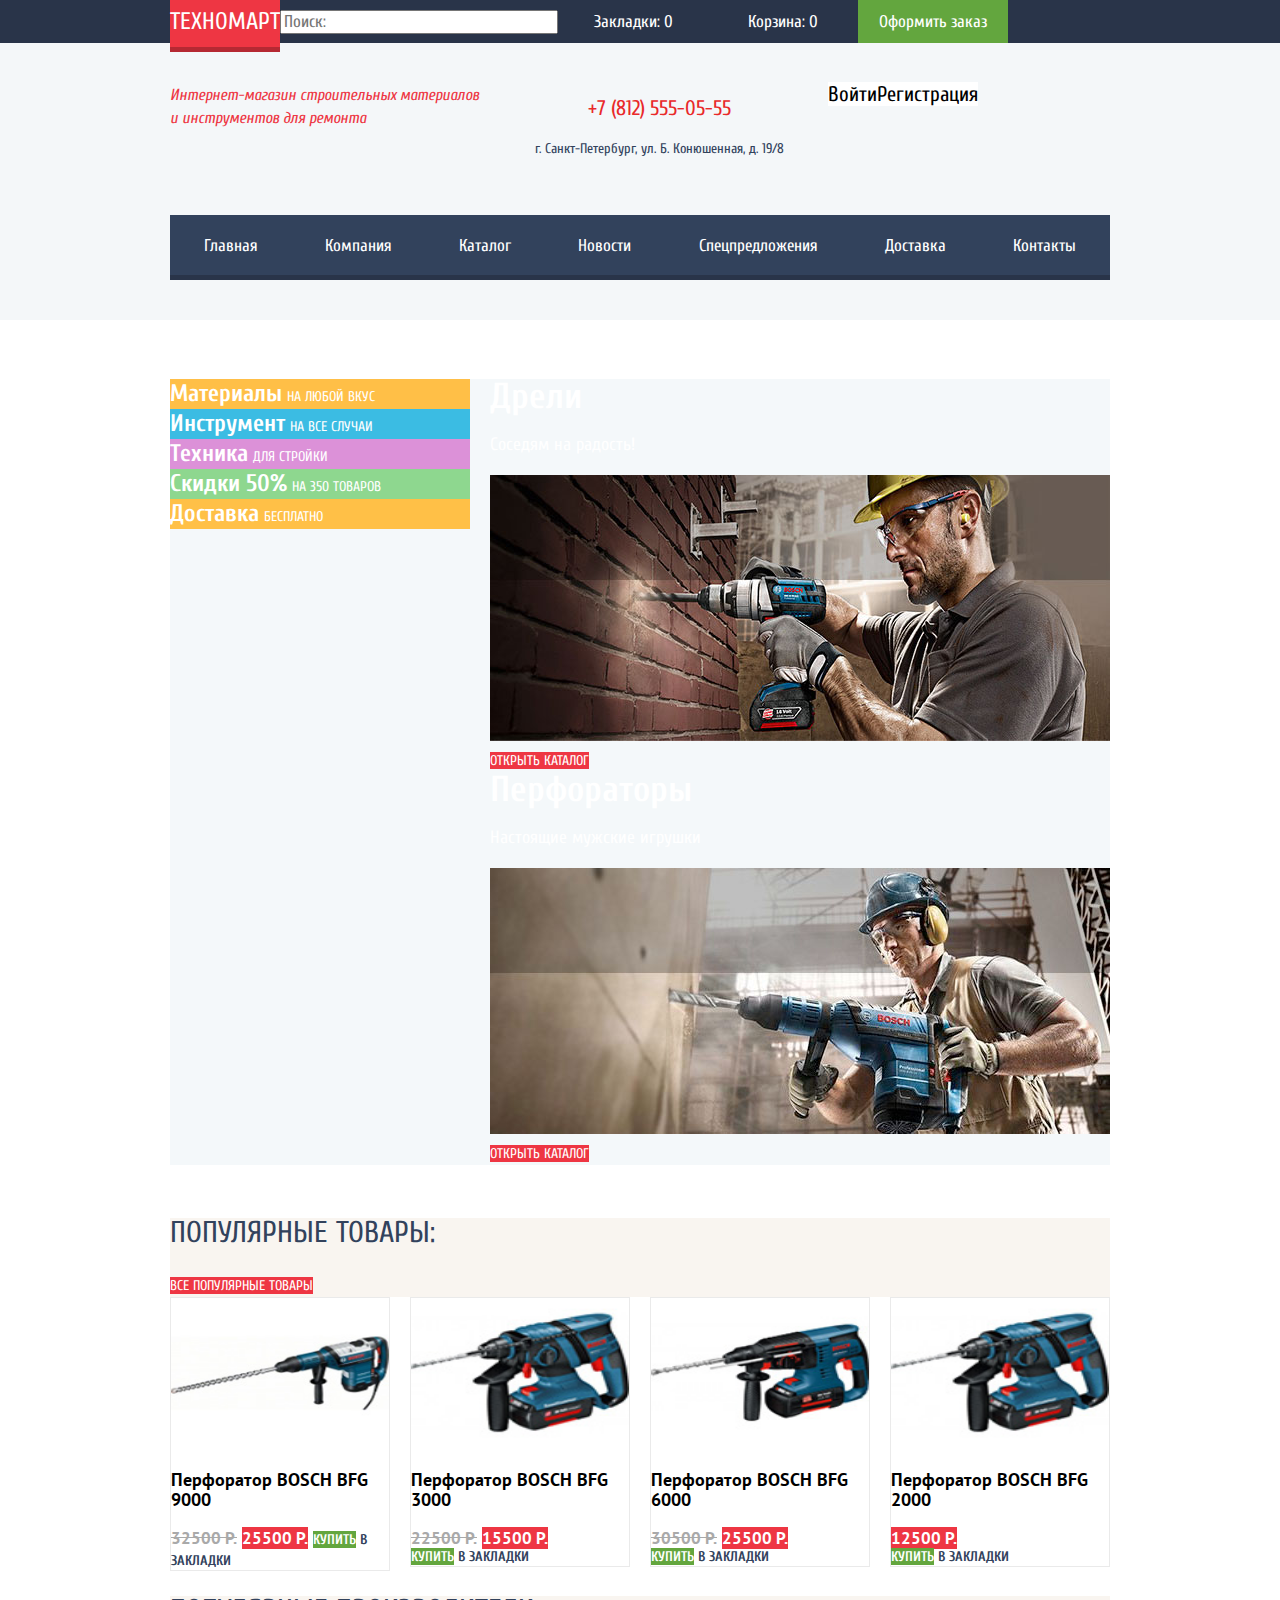
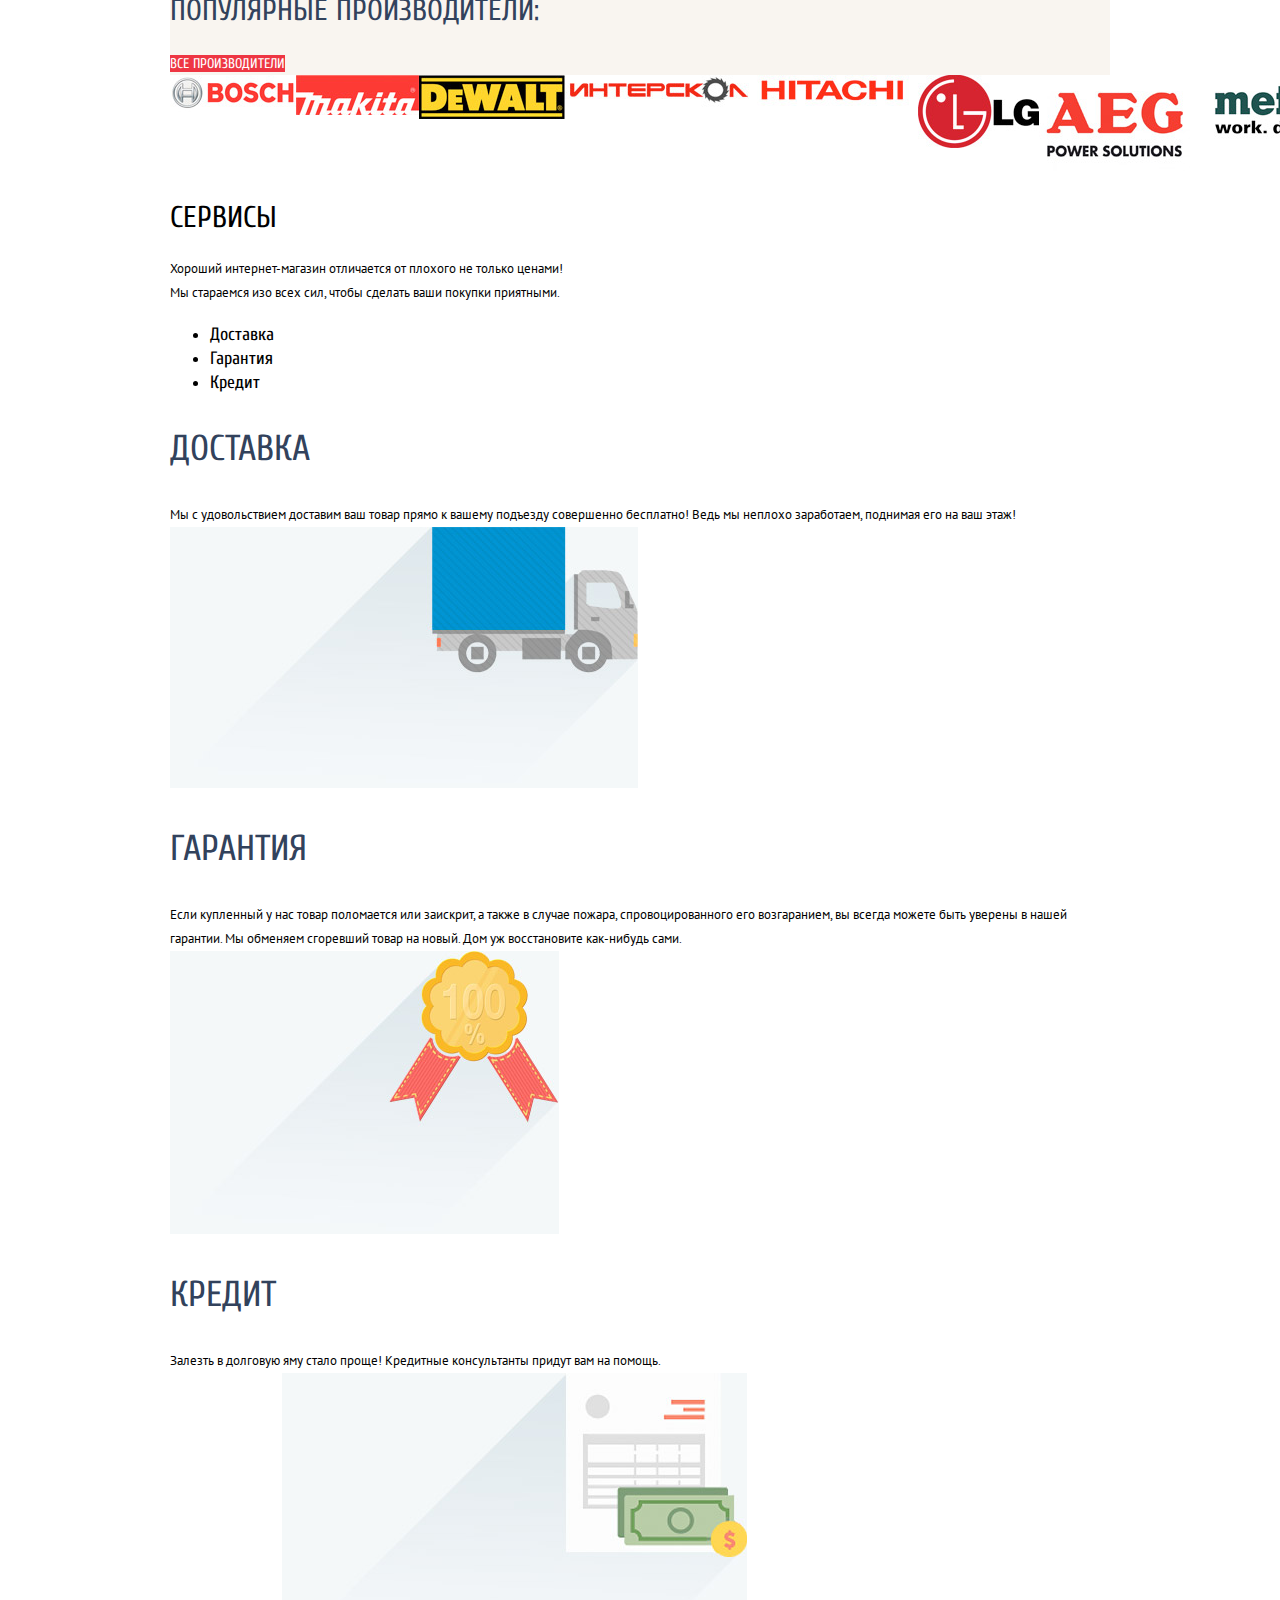
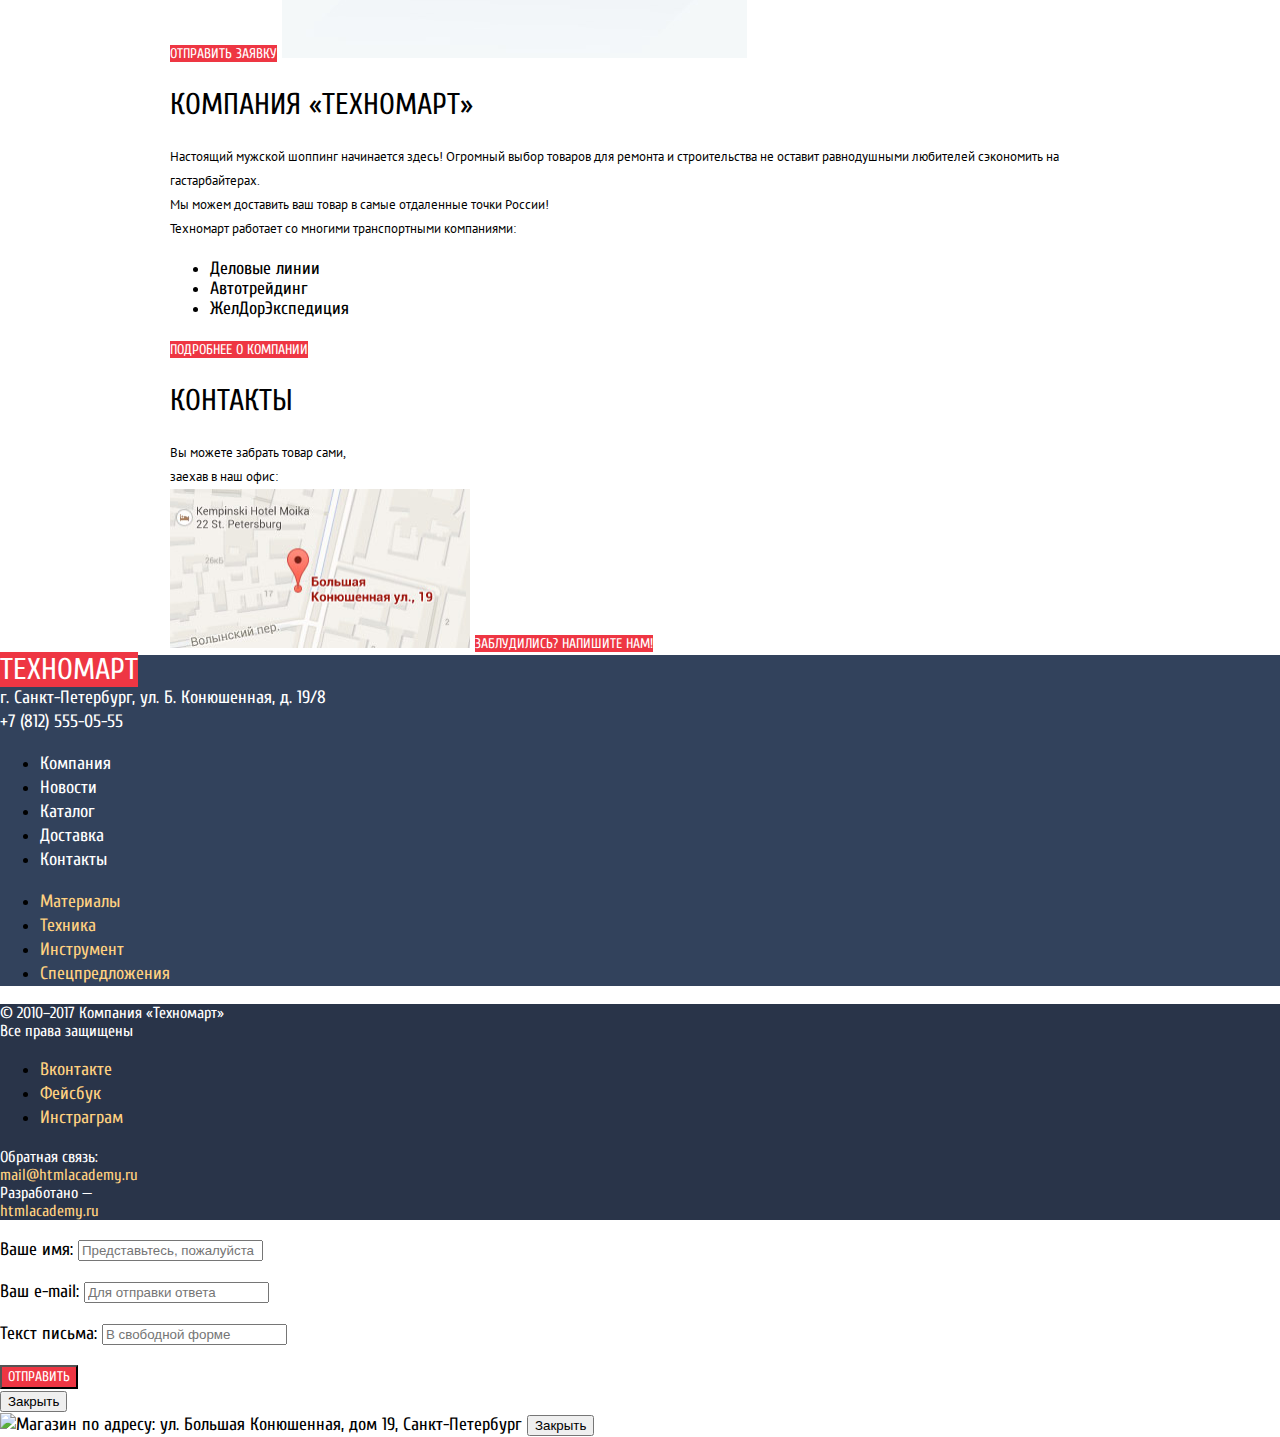
==== commit 7d2134db: "Закончена базовая сетка у шапки" ====
--- a/index.html
+++ b/index.html
@@ -12,34 +12,37 @@
 
 <body>
   <header class="main-header">
-    <section class="header-service">
-      <div class="header-logo">
-        <a>Техномарт</a>
+    <div class="header-service-wrapper">
+      <div class="container">
+        <section class="header-service">
+          <div class="header-logo">
+            <a>Техномарт</a>
+          </div>
+          <form class="search" action="https://echo.htmlacademy.ru/" method="post">
+            <input type="text" placeholder="Поиск:" id="header-search">
+          </form>
+          <a class="header-bookmarks" href="#">Закладки: 0</a>
+          <a class="header-cart" href="#">Корзина: 0</a>
+          <a class="header-order" href="#">Оформить заказ</a>
+        </section>
       </div>
-      <form class="search" action="https://echo.htmlacademy.ru/" method="post">
-        <input type="text" placeholder="Поиск:" id="header-search">
-      </form>
-      <a href="#">Закладки: 0</a>
-      <a href="#">Корзина: 0</a>
-      <div class="header-order">
-        <a href="#">Оформить заказ</a>
-      </div>
-    </section>
-    <section class="header-about">
-      <p class="header-about-title">Интернет-магазин строительных материалов и инструментов для ремонта</p>
-      <div class="header-location">
-        <p>
-          <a class="header-number" href="tel:+78125550555">+7 (812) 555-05-55</a>
-        </p>
-        <p class="header-location">г. Санкт-Петербург, ул. Б. Конюшенная, д. 19/8</p>
-      </div>
-      <ul class="header-user-login">
-        <li><a href="#">Войти</a></li>
-        <li><a href="#">Регистрация</a></li>
-      </ul>
-    </section>
-    <nav class="header-navigation">
-      <ul>
+    </div>
+    <div class="container">
+      <section class="header-about">
+        <p class="header-about-title">Интернет-магазин строительных материалов и инструментов для ремонта</p>
+        <div class="header-location">
+          <p class="header-number">
+            <a href="tel:+78125550555">+7 (812) 555-05-55</a>
+          </p>
+          <p class="header-location">г. Санкт-Петербург, ул. Б. Конюшенная, д. 19/8</p>
+        </div>
+        <ul class="header-user-login">
+          <li><a class="header-user-come-in" href="#">Войти</a></li>
+          <li><a class="header-user-registration" href="#">Регистрация</a></li>
+        </ul>
+      </section>
+    <nav>
+      <ul class="header-navigation">
         <li><a href="#">Главная</a></li>
         <li><a href="#">Компания</a></li>
         <li><a href="catalog.html">Каталог</a></li>
@@ -49,8 +52,9 @@
         <li><a href="#">Контакты</a></li>
       </ul>
     </nav>
+    </div>
   </header>
-  <main>
+  <main class="container">
     <h1 class="visually-hidden">«Техномарт» — Интернет-магазин строительных материалов и инструментов для ремонта</h1>
     <section class="features-shop">
       <ul class="features-description">
@@ -80,19 +84,21 @@
           <b>Дрели</b>
           <p>Соседям на радость!</p>
           <img src="img/slider-2.jpg" alt="Покупка дрелей в магазине Техномарт" width="620" height="266">
-          <a href="catalog.html">Открыть каталог</a>
+          <a class="button" href="catalog.html">Открыть каталог</a>
         </li>
         <li>
           <b>Перфораторы</b>
           <p>Настоящие мужские игрушки</p>
           <img src="img/slider-1.jpg" alt="Покупка перфораторов в магазине Техномарт" width="620" height="266">
-          <a href="catalog.html">Открыть каталог</a>
-        </li>
-      </ul>
-    </section>
-    <section class="popular-items-list">
-      <h2>Популярные товары:</h2>
-      <a class="button" href="#">Все популярные товары</a>
+          <a class="button" href="catalog.html">Открыть каталог</a>
+        </li>
+      </ul>
+    </section>
+    <section class="catalog-items-list">
+      <div class="main-titles">
+        <h2>Популярные товары:</h2>
+        <a class="button" href="#">Все популярные товары</a>
+      </div>
       <ul>
         <li>
           <article class="catalog-item">
@@ -144,8 +150,10 @@
       </ul>
     </section>
     <section class="popular-manufacturer-list">
-      <h2>Популярные производители:</h2>
-      <a class="button" href="#">Все производители</a>
+      <div class="main-titles">
+        <h2>Популярные производители:</h2>
+        <a class="button" href="#">Все производители</a>
+      </div>
       <ul>
         <li>
           <a href="#"><img src="img/gen-bosch.jpg" alt="Фирма-производитель Bosch" width="126" height="37"></a>
@@ -195,7 +203,7 @@
       <section class="credit-service">
         <h3>Кредит</h3>
         <p>Залезть в долговую яму стало проще! Кредитные консультанты придут вам на помощь.</p>
-        <a href="#">Отправить заявку</a>
+        <a class="button" href="#">Отправить заявку</a>
         <img src="img/service-credit.jpg" alt="" width="465" height="285">
       </section>
     </section>
--- a/css/style.css
+++ b/css/style.css
@@ -11,7 +11,6 @@
 }
 
 a {
-  color: #ffffff;
   text-decoration: none;
 }
 
@@ -33,15 +32,52 @@
   font-size: 14px;
   line-height: 18px;
   text-transform: uppercase;
+  color: #ffffff;
 
   background-color: #ee3643;
 }
 
+.main-header {
+  margin-bottom: 59px;
+  min-height: 320px;
+
+  background-color: #f4f7f9;
+}
+
+.container {
+  width: 940px;
+  margin: 0 auto;
+  padding: 0 10px;
+}
+
+.header-service-wrapper {
+  width: 100%;
+  background-color: #293449;
+}
+
+.header-service-wrapper .container {
+  display: flex;
+}
+
 .header-service {
+  display: flex;
+  flex-direction: row;
+  align-items: center;
+
   background-color: #293449;
 
   font-size: 17px;
   line-height: 18px;
+}
+
+.header-service a {
+  width: 150px;
+  padding-top: 13px;
+  padding-bottom: 12px;
+
+  text-align: center;
+  vertical-align: middle;
+  color: #ffffff;
 }
 
 .header-service a:hover,
@@ -50,76 +86,117 @@
 }
 
 .header-service a:active {
+  color: rgba(255, 255, 255, 0.6);
   background-color: #161d29;
 }
 
-.header-logo {
+.header-service a:nth-child(5) {
+  background-color: #63a63e;
+}
+
+.header-service a:nth-child(5):hover {
+  background-color: #5fbb2d;
+}
+
+.header-service a:nth-child(5):active {
+  background-color: #518534;
+}
+
+.header-logo a {
+  width: 220px;
+  padding-top: 13px;
+
+  box-shadow: 0 5px 0 0 #b52933;
+
   font-size: 24px;
   line-height: 24px;
   text-transform: uppercase;
   text-align: center;
+  vertical-align: middle;
+  color: #ffffff;
 
   background-color: #ee3643;
 
-  padding: 13px 55px;
 }
 
 .header-logo:hover,
-.header-logo:focus {
-  background-color: #ca2c37;
-}
-
+.header-logo:focus,
 .header-logo a:hover,
 .header-logo a:focus {
   background-color: #ca2c37;
 }
 
+.header-logo:active,
 .header-logo a:active {
   background-color: #ba2732;
 }
 
 .header-bookmarks {
-  padding: 14px 26px;
-}
-
-.header-cart {
-  padding: 14px 32px;
-}
-
-.header-order {
-  text-align: center;
-
-  background-color: #63a63e;
-
-  padding: 14px 20px;
-}
-
-.header-order a:hover,
-.header-order a:focus {
-  background-color: #5fbb2d;
-}
-
-.header-order a:active {
-  background-color: #518534;
+  padding-top: 13px;
+  padding-bottom: 12px;
+}
+
+.search input {
+  width: 270px;
+  font: inherit;
+  color: #000000;
+}
+
+.header-about {
+  display: flex;
+  flex-direction: row;
+  justify-content: space-between;
+  margin-top: 41px;
+  margin-bottom: 40px;
 }
 
 .header-about-title {
+  width: 320px;
+  margin: 0;
+
   font-style: italic;
   font-size: 16px;
   line-height: 23px;
   color: #ee3643;
 }
 
-.header-number {
+.header-number a {
   font-size: 21px;
   line-height: 21px;
   color: #e9292a;
 }
 
 .header-location {
+  width: 338px;
+
   font-size: 14px;
   line-height:24px;
   color: #32425c;
+  text-align: center;
+  vertical-align: middle;
+}
+
+.header-user-login {
+  width: 282px;
+  display: flex;
+}
+
+.header-user-come-in {
+  background-color: #ffffff;
+}
+
+.header-user-registration {
+  margin-left: auto;
+
+  background-color: #ffffff;
+}
+
+.header-user-login,
+.header-navigation {
+  margin: 0;
+  padding: 0;
+
+  list-style: none;
 }
 
 .header-user-login a {
@@ -138,9 +215,16 @@
 }
 
 .header-navigation {
+  display: flex;
+  justify-content: space-around;
+  padding-top: 22px;
+  padding-bottom: 21px;
+  margin-bottom: 59px;
+
   font-size: 17px;
   line-height: 17px;
 
+  box-shadow: 0 5px 0 0 #293449;
   background-color: #32425c;
 }
 
@@ -160,15 +244,50 @@
 }
 
 .features-shop {
+  display: flex;
+  justify-content: space-between;
+  margin-bottom: 53px;
+
   background-color: #f4f8fa;
+}
+
+.features-description {
+  margin: 0;
+  padding: 0;
+
+  list-style: none;
+}
+
+.features-description li {
+  width: 300px;
+}
+
+.features-description > li:first-child {
+  background-color: #ffbf47;
+}
+
+.features-description > li:nth-child(2) {
+  background-color: #3bbce3;
+}
+
+.features-description > li:nth-child(3) {
+  background-color: #dc91d8;
+}
+
+.features-description > li:nth-child(4) {
+  background-color: #8ed78f;
+}
+
+.features-description > li:last-child {
+  background-color: #ffc047;
 }
 
 .features-description a {
   font-size: 14px;
   line-height: 18px;
   color: #ffffff;
-
-  text-transform: uppercase;
+  text-transform: uppercase;
+
 }
 
 .features-description b {
@@ -179,6 +298,12 @@
 }
 
 .features-slider {
+  margin: 0;
+  padding: 0;
+  width: 620px;
+
+  list-style: none;
+
   color: #ffffff;
 }
 
@@ -188,14 +313,37 @@
   line-height: 36px;
 }
 
-.catalog-item {
+.catalog-items-list ul {
+  display: flex;
+  flex-direction: row;
+  justify-content: space-between;
+}
+
+.main-titles {
+  background-color: #f9f5f0;
+}
+
+.catalog-items-list ul {
+  margin: 0;
+  padding: 0;
+
+  list-style: none;
+}
+
+.catalog-item,
+.catalog-item h3 {
   font-family: "PT Sans", Arial, sans-serif;
   font-size: 18px;
   line-height: 20px;
   font-weight: 700;
 }
 
-.popular-items-list h2,
+.catalog-item {
+  width: 218px;
+  border: 1px solid #eaeaea;
+}
+
+.catalog-items-list h2,
 .popular-manufacturer-list h2,
 .services-shop h2,
 .catalog-title {
@@ -231,11 +379,21 @@
 }
 
 .catalog-item-buy {
+  color: #ffffff;
   background-color: #63a63e;
 }
 
 .catalog-item-bookmark {
   color: #32425c;
+}
+
+.popular-manufacturer-list ul {
+  display: flex;
+  flex-direction: row;
+  margin: 0;
+  padding: 0;
+
+  list-style: none;
 }
 
 .services-shop h2 {
@@ -275,15 +433,14 @@
   line-height: 20px;
 }
 
-.footer-logo {
-  font-size: 24px;
-  line-height: 24px;
+.footer-logo a {
+  font-size: 30px;
+  line-height: 30px;
   text-transform: uppercase;
   text-align: center;
+  color: #ffffff;
 
   background-color: #ee3643;
-
-  padding: 13px 55px;
 }
 
 .footer-contacts {
@@ -293,6 +450,10 @@
 .footer-contacts p {
   margin: 0;
 
+  color: #ffffff;
+}
+
+.footer-navigation a {
   color: #ffffff;
 }
 
@@ -379,17 +540,17 @@
   color: #ee3643;
 }
 
-.catalog-pagination {
+.catalog-pagination a {
   font-family: "PT Sans", Arial, sans-serif;
   font-size: 13px;
   line-height: 18px;
   font-weight: 400;
-}
-
-.catalog-pagination a {
-  color: #000000;
-}
-
-.catalog-pagination-active {
-  color: #ee3643;
-}
+  color: #000000;
+  background-color: #ffffff;
+}
+
+.catalog-pagination > a:first-child {
+  color: #ffffff;
+
+  background-color: #ee3643;
+}
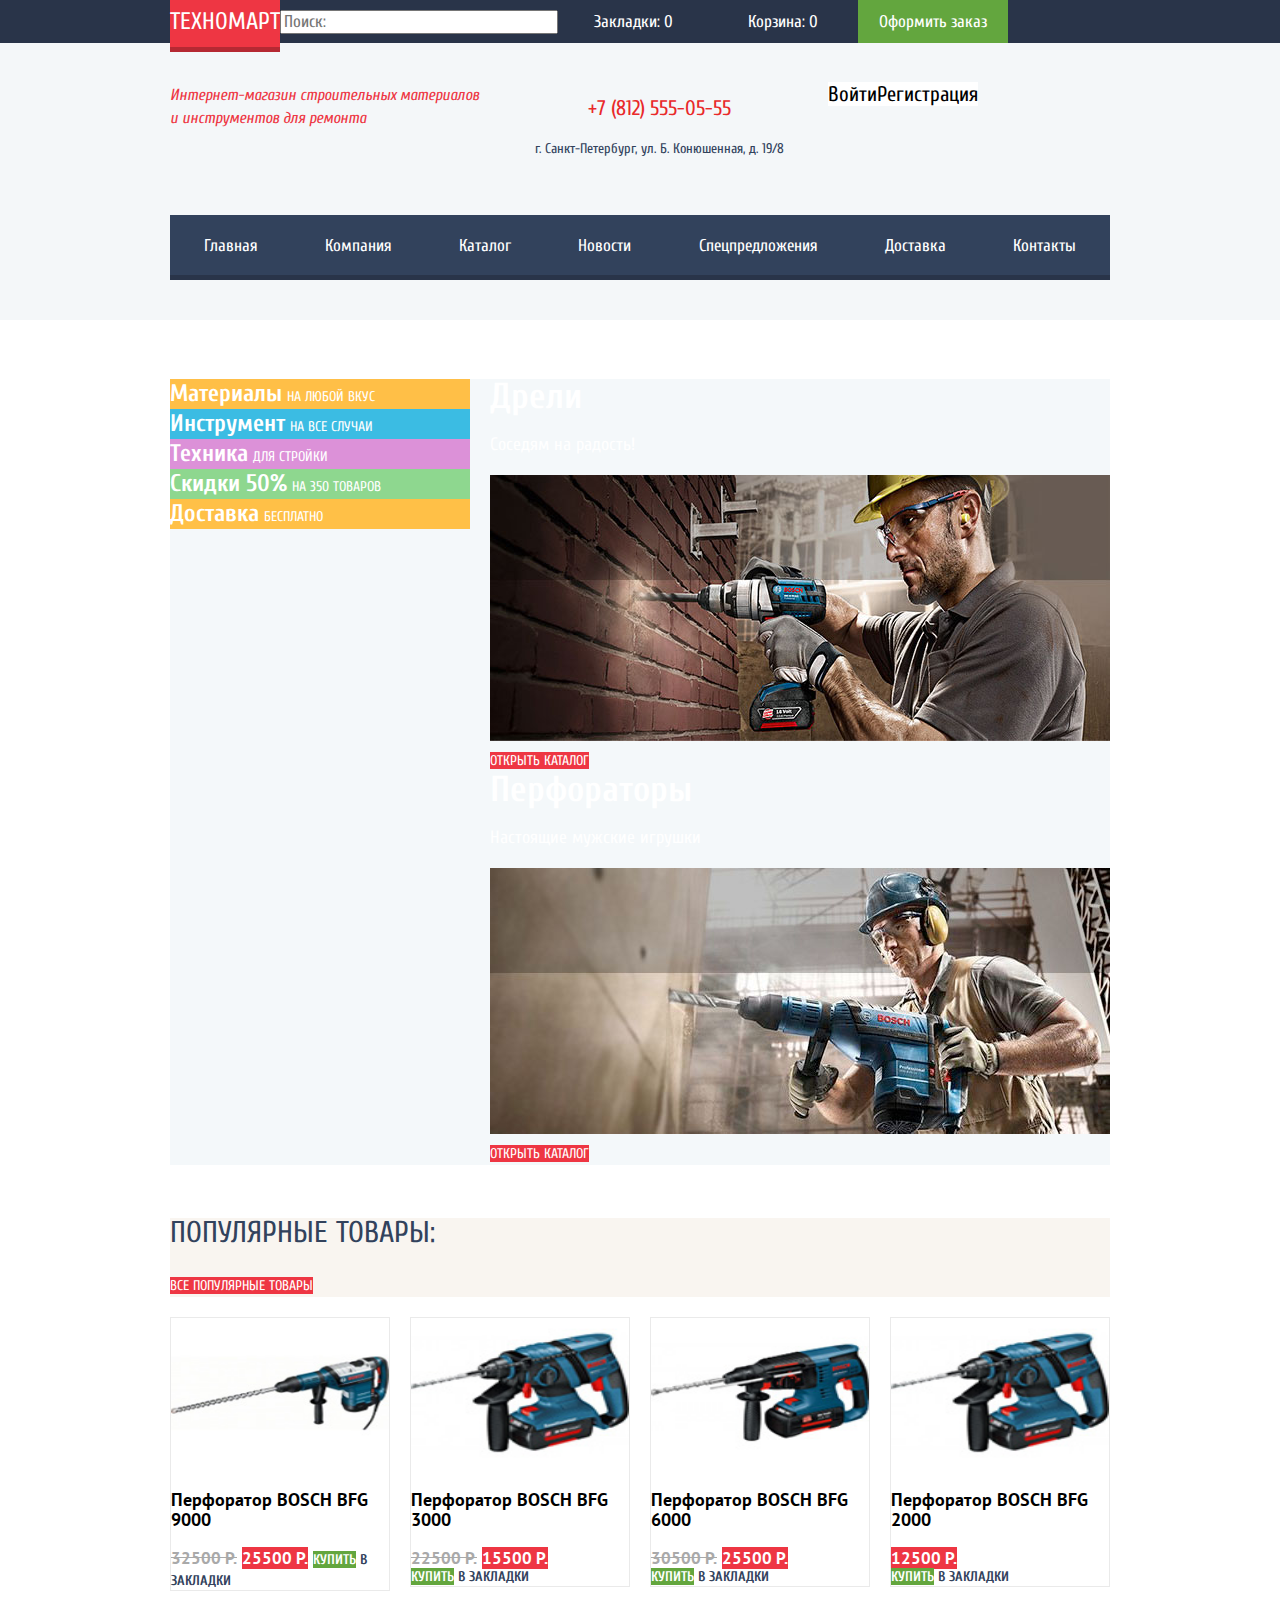
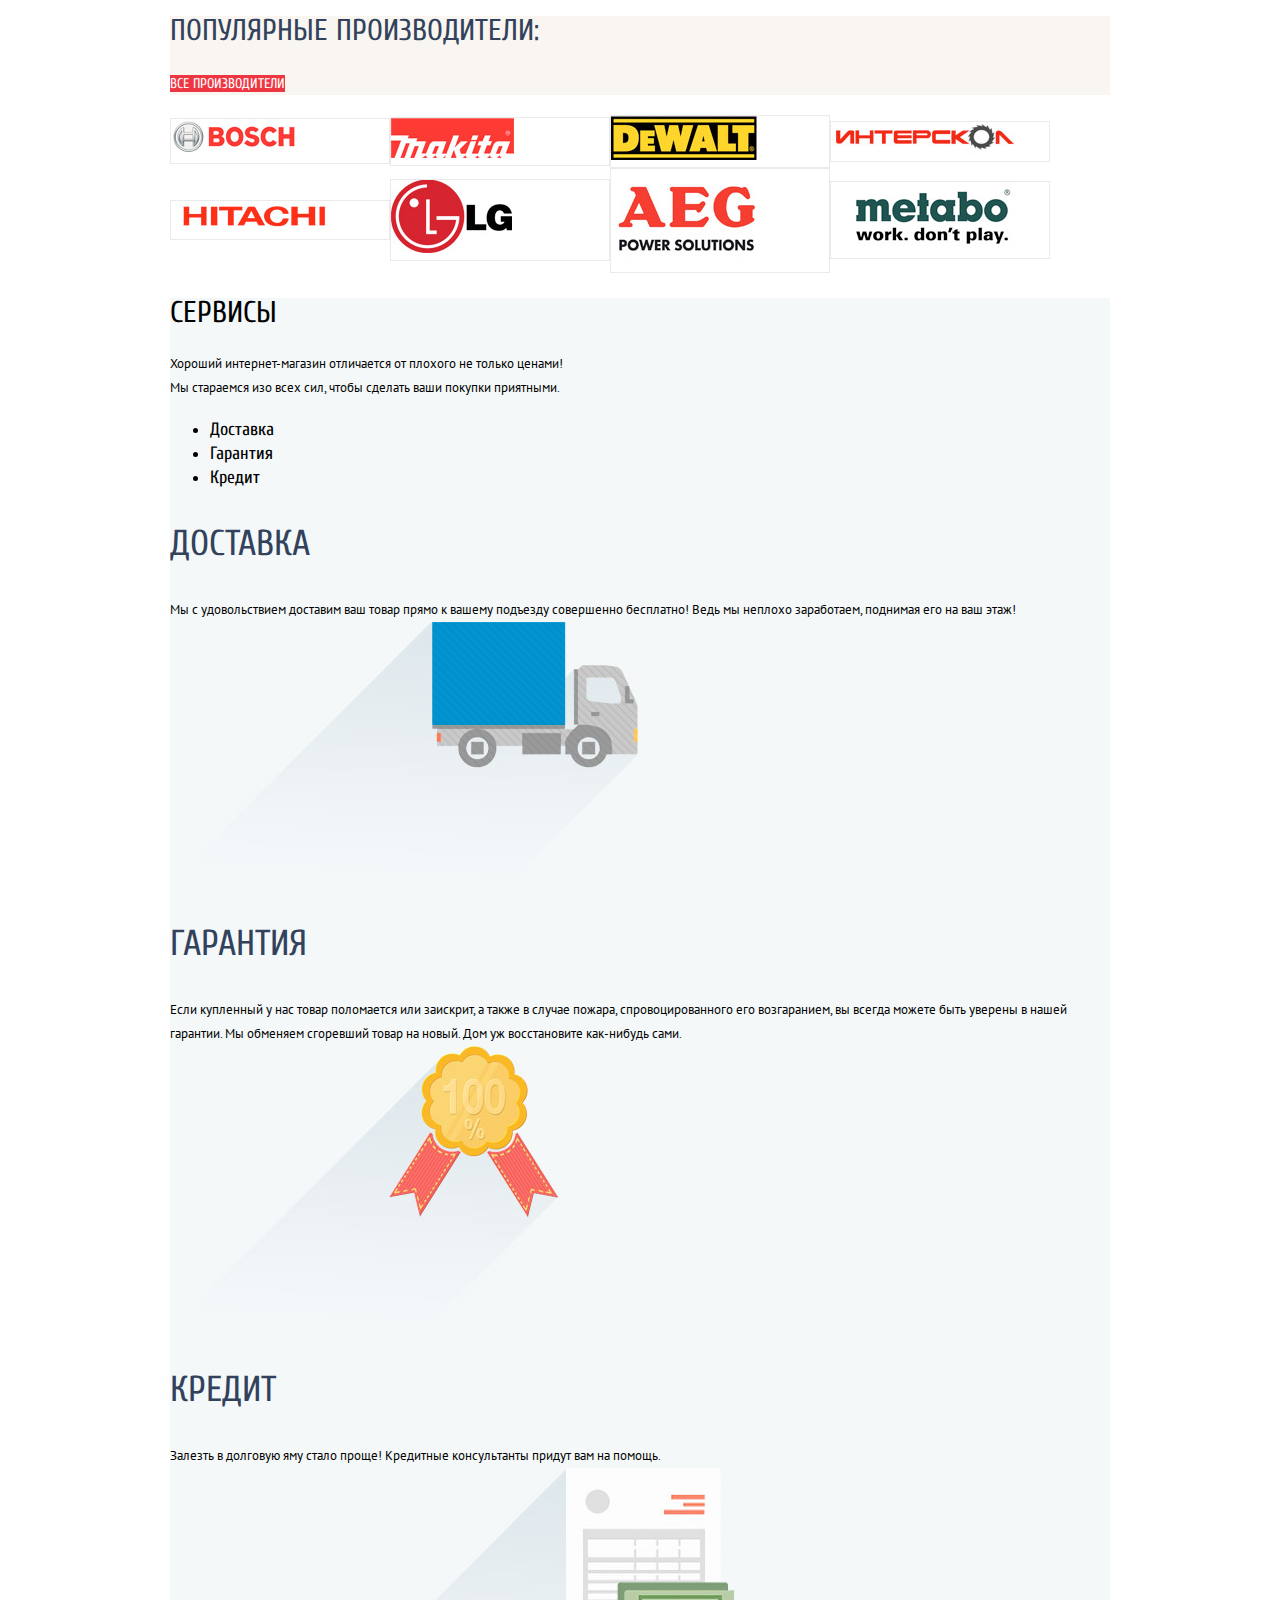
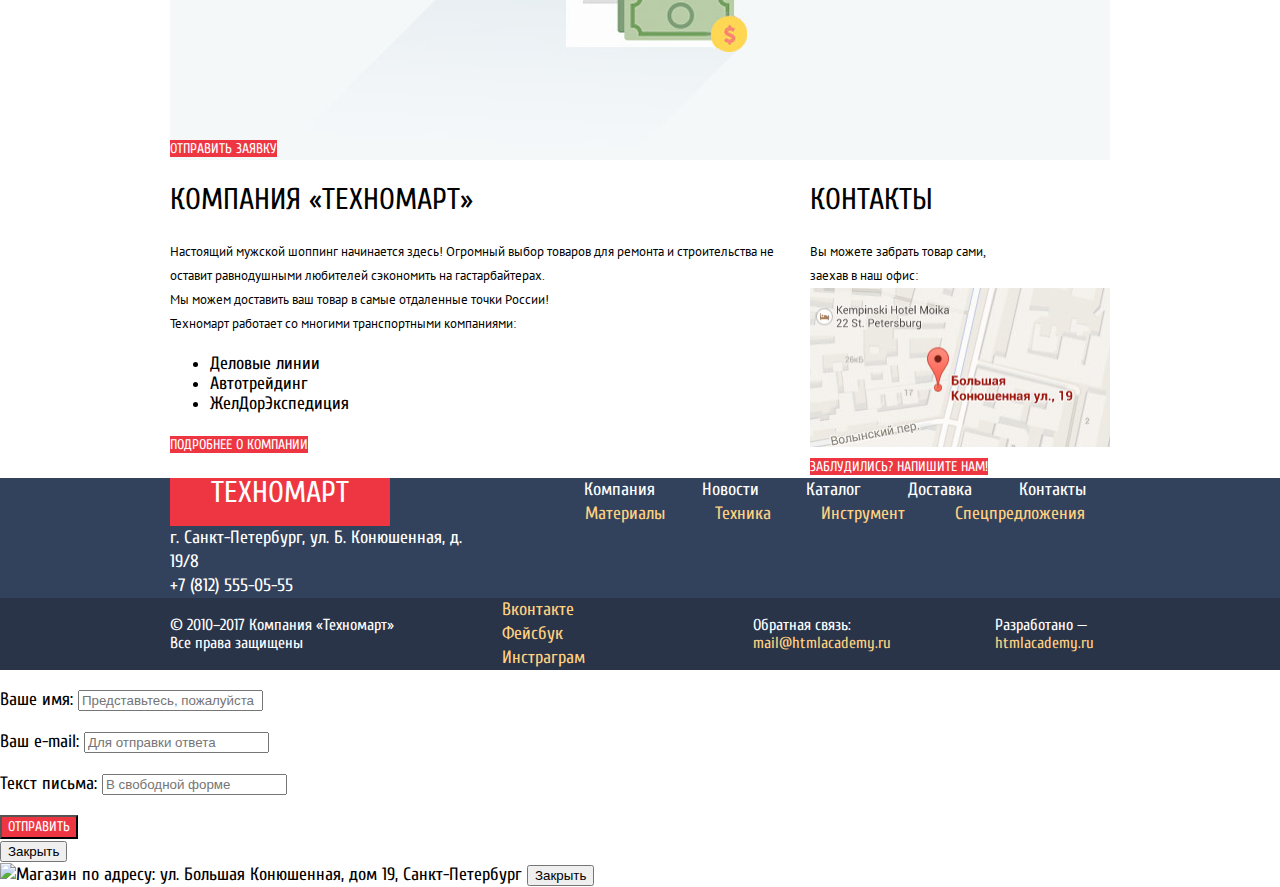
==== commit 1aa45f2c: "Сделал черновой вариант сетки главной страницы" ====
--- a/index.html
+++ b/index.html
@@ -207,70 +207,80 @@
         <img src="img/service-credit.jpg" alt="" width="465" height="285">
       </section>
     </section>
-    <section class="about-shop">
-      <h2>Компания «Техномарт»</h2>
-      <p>Настоящий мужской шоппинг начинается здесь! Огромный выбор товаров для ремонта и строительства не оставит равнодушными любителей сэкономить на гастарбайтерах.</p>
-      <p>Мы можем доставить ваш товар в самые отдаленные точки России!
-        <br>
-        Техномарт работает со многими транспортными компаниями:
-      </p>
-      <ul class="about-us-company">
-        <li>Деловые линии</li>
-        <li>Автотрейдинг</li>
-        <li>ЖелДорЭкспедиция</li>
-      </ul>
-      <a class="button" href="#">Подробнее о компании</a>
-    </section>
-    <section class="contacts-shop">
-      <h2>Контакты</h2>
-      <p>Вы можете забрать товар сами,
-        <br>
-        заехав в наш офис:
-      </p>
-      <img src="img/contact-map.jpg" alt="Магазин по адресу: ул. Большая Конюшенная, дом 19, Санкт-Петербург" width="300" height="159">
-      <a class="button" href="#">Заблудились? Напишите нам!</a>
-    </section>
+    <div class="about-wrapper">
+      <section class="about-shop">
+        <h2>Компания «Техномарт»</h2>
+        <p>Настоящий мужской шоппинг начинается здесь! Огромный выбор товаров для ремонта и строительства не оставит равнодушными любителей сэкономить на гастарбайтерах.</p>
+        <p>Мы можем доставить ваш товар в самые отдаленные точки России!
+          <br>
+          Техномарт работает со многими транспортными компаниями:
+        </p>
+        <ul class="about-us-company">
+          <li>Деловые линии</li>
+          <li>Автотрейдинг</li>
+          <li>ЖелДорЭкспедиция</li>
+        </ul>
+        <a class="button" href="#">Подробнее о компании</a>
+      </section>
+      <section class="contacts-shop">
+        <h2>Контакты</h2>
+        <p>Вы можете забрать товар сами,
+          <br>
+          заехав в наш офис:
+        </p>
+        <img src="img/contact-map.jpg" alt="Магазин по адресу: ул. Большая Конюшенная, дом 19, Санкт-Петербург" width="300" height="159">
+        <a class="button" href="#">Заблудились? Напишите нам!</a>
+      </section>
+    </div>
   </main>
   <footer class="main-footer">
-    <section class="footer-contacts">
-      <div class="footer-logo"><a>Техномарт</a></div>
-      <p>г. Санкт-Петербург, ул. Б. Конюшенная, д. 19/8
-        <br> +7 (812) 555-05-55</p>
-      <nav class="footer-navigation">
-        <ul>
-          <li><a href="#">Компания</a></li>
-          <li><a href="#">Новости</a></li>
-          <li><a href="#">Каталог</a></li>
-          <li><a href="#">Доставка</a></li>
-          <li><a href="#">Контакты</a></li>
-        </ul>
-        <ul class="navigation-special">
-          <li><a href="#">Материалы</a></li>
-          <li><a href="#">Техника</a></li>
-          <li><a href="#">Инструмент</a></li>
-          <li><a href="#">Спецпредложения</a></li>
-        </ul>
-      </nav>
-    </section>
-    <section class="footer-about-us">
-      <p>© 2010–2017 Компания «Техномарт»
-        <br>
-        Все права защищены
-      </p>
-      <ul>
-        <li><a class="social social-vk" href="#">Вконтакте</a></li>
-        <li><a class="social social-fb" href="#">Фейсбук</a></li>
-        <li><a class="social social-in" href="#">Инстраграм</a></li>
-      </ul>
-      <p>Обратная связь:
-        <br>
-        <a href="mailto:mail@htmlacademy.ru">mail@htmlacademy.ru</a>
-      </p>
-      <p>Разработано —
-        <br>
-        <a href="https://htmlacademy.ru/intensive/htmlcss">htmlacademy.ru</a>
-      </p>
-    </section>
+    <div class="footer-contacts-wrapper">
+      <div class="container">
+        <section class="footer-contacts">
+          <div class="footer-logo"><a>Техномарт</a></div>
+          <p>г. Санкт-Петербург, ул. Б. Конюшенная, д. 19/8
+            <br> +7 (812) 555-05-55</p>
+          <nav class="footer-navigation">
+            <ul>
+              <li><a href="#">Компания</a></li>
+              <li><a href="#">Новости</a></li>
+              <li><a href="#">Каталог</a></li>
+              <li><a href="#">Доставка</a></li>
+              <li><a href="#">Контакты</a></li>
+            </ul>
+            <ul class="navigation-special">
+              <li><a href="#">Материалы</a></li>
+              <li><a href="#">Техника</a></li>
+              <li><a href="#">Инструмент</a></li>
+              <li><a href="#">Спецпредложения</a></li>
+            </ul>
+          </nav>
+        </section>
+      </div>
+    </div>
+    <div class="footer-about-wrapper">
+      <div class="container">
+        <section class="footer-about-us">
+          <p>© 2010–2017 Компания «Техномарт»
+            <br>
+            Все права защищены
+          </p>
+          <ul>
+            <li><a class="social social-vk" href="#">Вконтакте</a></li>
+            <li><a class="social social-fb" href="#">Фейсбук</a></li>
+            <li><a class="social social-in" href="#">Инстраграм</a></li>
+          </ul>
+          <p class="footer-about-callback">Обратная связь:
+            <br>
+            <a href="mailto:mail@htmlacademy.ru">mail@htmlacademy.ru</a>
+          </p>
+          <p class="footer-about-developer">Разработано —
+            <br>
+            <a href="https://htmlacademy.ru/intensive/htmlcss">htmlacademy.ru</a>
+          </p>
+        </section>
+      </div>
+    </div>
   </footer>
   <section class="modal modal-write-us">
     <h3 class="visually-hidden">Напишите нам</h3>
--- a/css/style.css
+++ b/css/style.css
@@ -59,6 +59,24 @@
   display: flex;
 }
 
+.footer-contacts-wrapper {
+  width: 100%;
+  background-color: #32425c;
+}
+
+.footer-contacts-wrapper .container {
+  display: flex;
+}
+
+.footer-about-wrapper {
+  width: 100%;
+  background-color: #293449;
+}
+
+.footer-about-wrapper .container {
+  display: flex;
+}
+
 .header-service {
   display: flex;
   flex-direction: row;
@@ -313,6 +331,10 @@
   line-height: 36px;
 }
 
+.catalog-items-list {
+  margin-bottom: 21px;
+}
+
 .catalog-items-list ul {
   display: flex;
   flex-direction: row;
@@ -320,6 +342,8 @@
 }
 
 .main-titles {
+  margin-bottom: 20px;
+
   background-color: #f9f5f0;
 }
 
@@ -390,10 +414,22 @@
 .popular-manufacturer-list ul {
   display: flex;
   flex-direction: row;
+  align-items: center;
+  flex-wrap: wrap;
   margin: 0;
   padding: 0;
 
   list-style: none;
+}
+
+.popular-manufacturer-list ul > li {
+  width: 218px;
+  border: 1px solid #eaeaea;
+
+}
+
+.services-shop {
+  background-color: #f4f8f9;
 }
 
 .services-shop h2 {
@@ -406,6 +442,19 @@
   font-weight: 400;
   color: #32425c;
   text-transform: uppercase;
+}
+
+.about-shop {
+  width: 640px;
+}
+
+.contacts-shop {
+  width: 300px;
+}
+
+.about-wrapper {
+  display: flex;
+  justify-content: space-between;
 }
 
 .services-shop p,
@@ -433,7 +482,9 @@
   line-height: 20px;
 }
 
-.footer-logo a {
+.footer-logo {
+  width: 220px;
+
   font-size: 30px;
   line-height: 30px;
   text-transform: uppercase;
@@ -444,13 +495,28 @@
 }
 
 .footer-contacts {
+  display: flex;
+  justify-content: space-between;
+  flex-wrap: wrap;
   background-color: #32425c;
 }
 
 .footer-contacts p {
   margin: 0;
-
-  color: #ffffff;
+  width: 325px;
+  order: 1;
+
+  color: #ffffff;
+}
+
+.footer-navigation ul {
+  width: 550px;
+  margin: 0;
+  padding: 0;
+  display: flex;
+  justify-content: space-around;
+
+  list-style: none;
 }
 
 .footer-navigation a {
@@ -462,6 +528,11 @@
 }
 
 .footer-about-us {
+  display: flex;
+  align-items: center;
+  justify-content: space-between;
+  width: 940px;
+
   background-color: #293449;
 }
 
@@ -471,10 +542,30 @@
   font-size: 16px;
   line-height: 18px;
   color: #ffffff;
+}
+
+.footer-about-us p:first-child {
+  width: 230px;
 }
 
 .footer-about-us a {
   color: #ffd180;
+}
+
+.footer-about-us ul {
+  margin: 0;
+  padding: 0;
+  width: 150px;
+
+  list-style: none;
+}
+
+.footer-about-callback {
+  width: 140px;
+}
+
+.footer-about-developer {
+  width: 115px;
 }
 
 .write-us-form label {
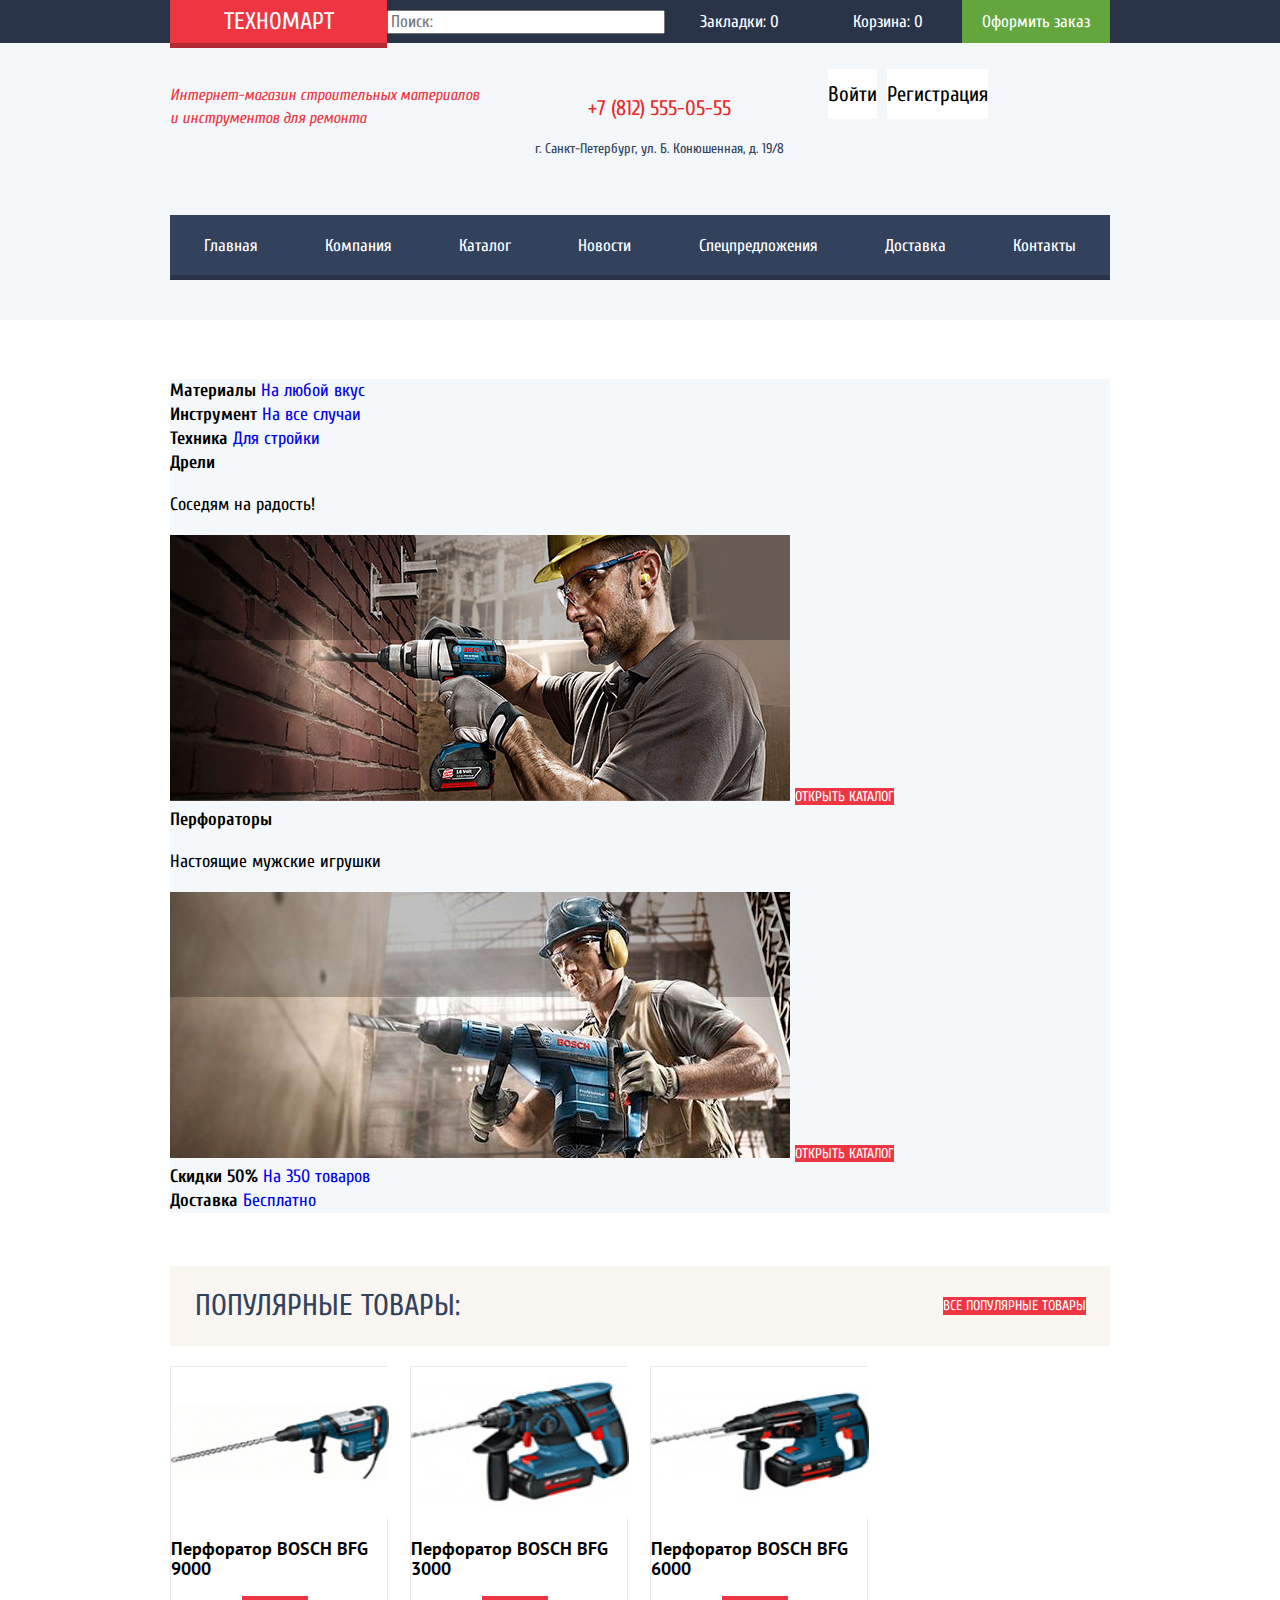
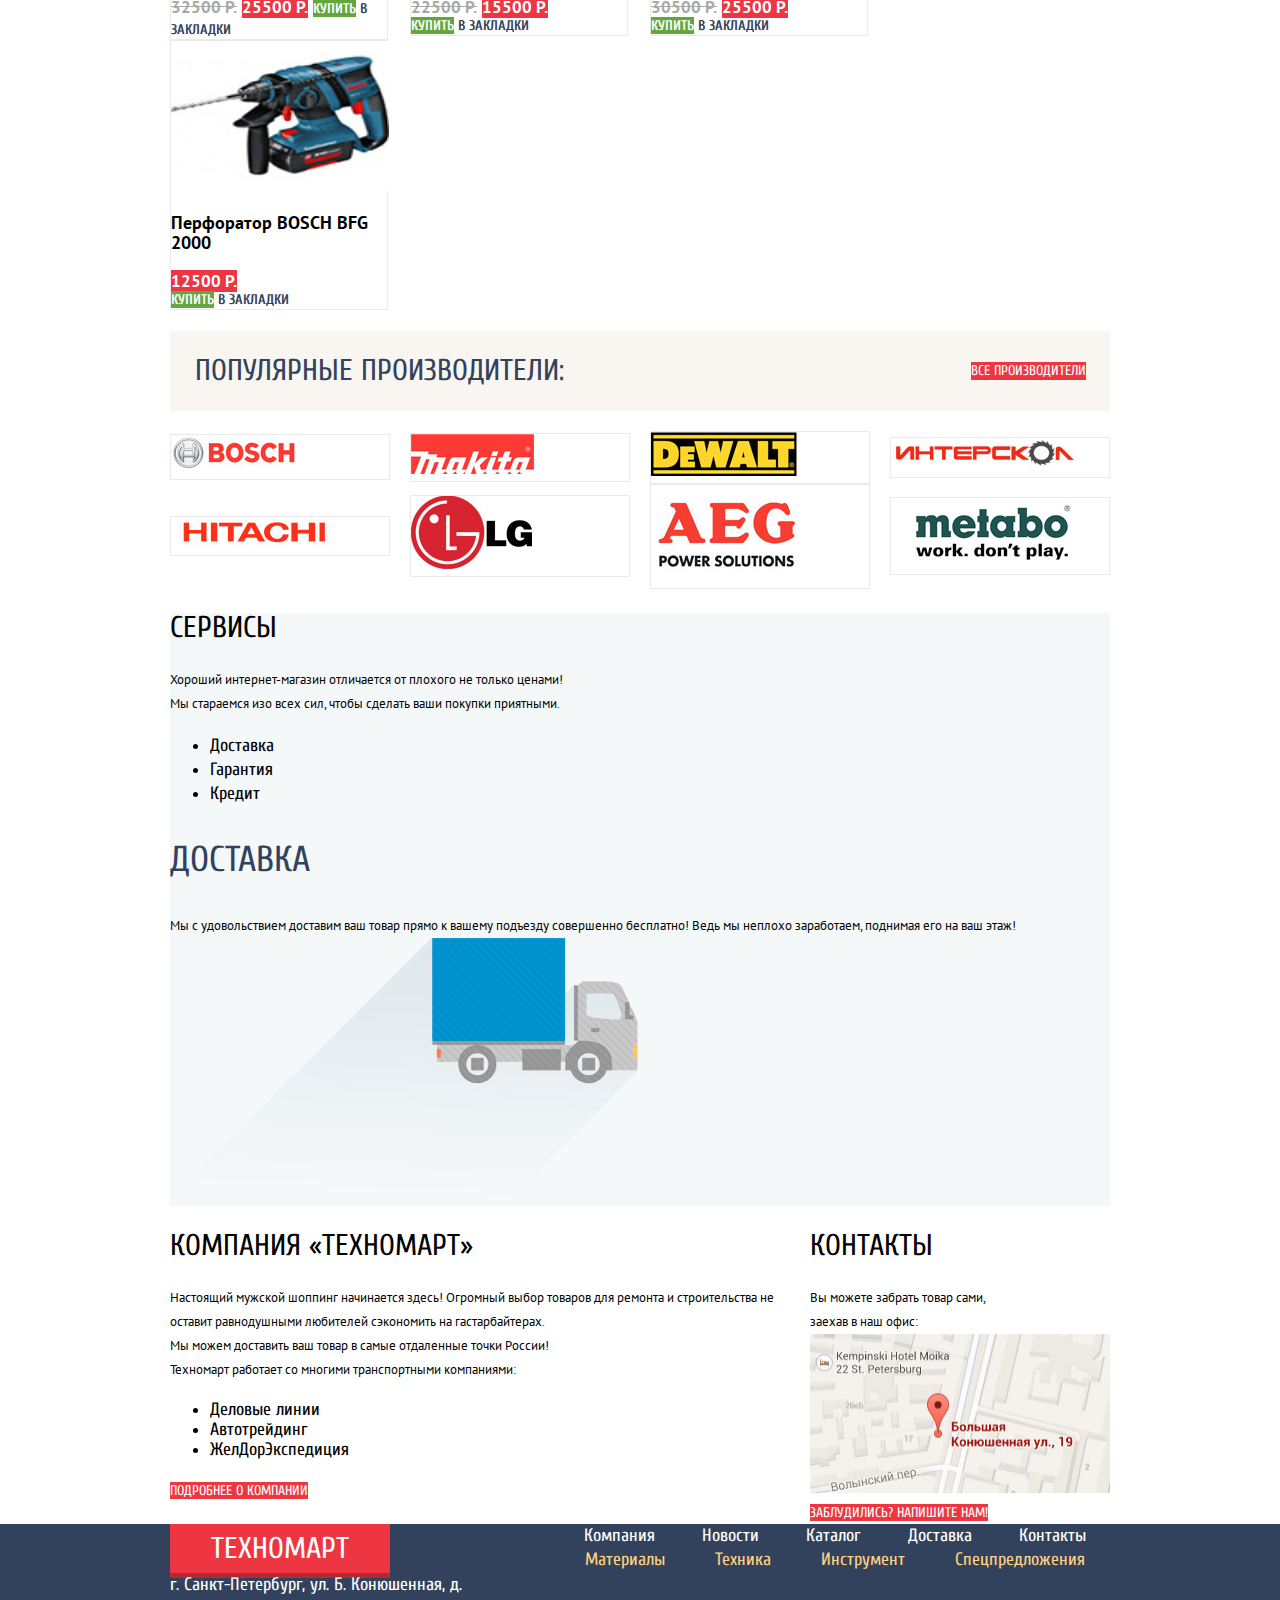
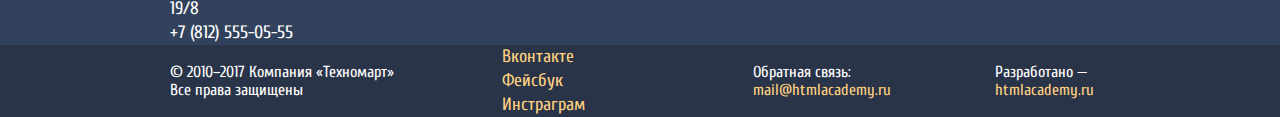
==== commit 9fe46dff: "Сделал примерную сетку каталога" ====
--- a/index.html
+++ b/index.html
@@ -13,22 +13,17 @@
 <body>
   <header class="main-header">
     <div class="header-service-wrapper">
-      <div class="container">
-        <section class="header-service">
-          <div class="header-logo">
-            <a>Техномарт</a>
-          </div>
-          <form class="search" action="https://echo.htmlacademy.ru/" method="post">
-            <input type="text" placeholder="Поиск:" id="header-search">
-          </form>
-          <a class="header-bookmarks" href="#">Закладки: 0</a>
-          <a class="header-cart" href="#">Корзина: 0</a>
-          <a class="header-order" href="#">Оформить заказ</a>
-        </section>
-      </div>
-    </div>
-    <div class="container">
-      <section class="header-about">
+      <section class="header-service container">
+        <a class="header-logo">Техномарт</a>
+        <form class="search" action="https://echo.htmlacademy.ru/" method="post">
+          <input type="text" placeholder="Поиск:" id="header-search">
+        </form>
+        <a class="header-bookmarks" href="#">Закладки: 0</a>
+        <a class="header-cart" href="#">Корзина: 0</a>
+        <a class="header-order" href="#">Оформить заказ</a>
+      </section>
+    </div>
+      <section class="header-about container">
         <p class="header-about-title">Интернет-магазин строительных материалов и инструментов для ремонта</p>
         <div class="header-location">
           <p class="header-number">
@@ -41,7 +36,7 @@
           <li><a class="header-user-registration" href="#">Регистрация</a></li>
         </ul>
       </section>
-    <nav>
+    <nav class="container">
       <ul class="header-navigation">
         <li><a href="#">Главная</a></li>
         <li><a href="#">Компания</a></li>
@@ -52,47 +47,50 @@
         <li><a href="#">Контакты</a></li>
       </ul>
     </nav>
-    </div>
   </header>
   <main class="container">
     <h1 class="visually-hidden">«Техномарт» — Интернет-магазин строительных материалов и инструментов для ремонта</h1>
     <section class="features-shop">
-      <ul class="features-description">
-        <li>
-          <b>Материалы</b>
-          <a href="#">На любой вкус</a>
-        </li>
-        <li>
-          <b>Инструмент</b>
-          <a href="#">На все случаи</a>
-        </li>
-        <li>
-          <b>Техника</b>
-          <a href="#">Для стройки</a>
-        </li>
-        <li>
-          <b>Скидки 50%</b>
-          <a href="#">На 350 товаров</a>
-        </li>
-        <li>
-          <b>Доставка</b>
-          <a href="#">Бесплатно</a>
-        </li>
-      </ul>
-      <ul class="features-slider">
-        <li>
-          <b>Дрели</b>
-          <p>Соседям на радость!</p>
-          <img src="img/slider-2.jpg" alt="Покупка дрелей в магазине Техномарт" width="620" height="266">
-          <a class="button" href="catalog.html">Открыть каталог</a>
-        </li>
-        <li>
-          <b>Перфораторы</b>
-          <p>Настоящие мужские игрушки</p>
-          <img src="img/slider-1.jpg" alt="Покупка перфораторов в магазине Техномарт" width="620" height="266">
-          <a class="button" href="catalog.html">Открыть каталог</a>
-        </li>
-      </ul>
+      <div class="features-shop-wrapper">
+        <div class="features-shop-top">
+          <div class="features-item item-material">
+            <b>Материалы</b>
+            <a href="#">На любой вкус</a>
+          </div>
+          <div class="features-item item-tool">
+            <b>Инструмент</b>
+            <a href="#">На все случаи</a>
+          </div>
+          <div class="features-item item-equipment">
+            <b>Техника</b>
+            <a href="#">Для стройки</a>
+          </div>
+        </div>
+        <div class="features-shop-slider">
+          <div class="slider-item">
+            <b>Дрели</b>
+            <p>Соседям на радость!</p>
+            <img src="img/slider-2.jpg" alt="Покупка дрелей в магазине Техномарт" width="620" height="266">
+            <a class="button" href="catalog.html">Открыть каталог</a>
+          </div>
+          <div class="slider-item">
+            <b>Перфораторы</b>
+            <p>Настоящие мужские игрушки</p>
+            <img src="img/slider-1.jpg" alt="Покупка перфораторов в магазине Техномарт" width="620" height="266">
+            <a class="button" href="catalog.html">Открыть каталог</a>
+          </div>
+        </div>
+        <div class="features-shop-right">
+          <div class="features-item item-discount">
+            <b>Скидки 50%</b>
+            <a href="#">На 350 товаров</a>
+          </div>
+          <div class="features-item item-delivery">
+            <b>Доставка</b>
+            <a href="#">Бесплатно</a>
+          </div>
+        </div>
+      </div>
     </section>
     <section class="catalog-items-list">
       <div class="main-titles">
@@ -181,31 +179,34 @@
         </li>
       </ul>
     </section>
-    <section class="services-shop">
-      <h2>Сервисы</h2>
-      <p>Хороший интернет-магазин отличается от плохого не только ценами!</p>
-      <p>Мы стараемся изо всех сил, чтобы сделать ваши покупки приятными.</p>
-      <ul>
-        <li>Доставка</li>
-        <li>Гарантия</li>
-        <li>Кредит</li>
-      </ul>
-      <section class="delivery-service">
-        <h3>Доставка</h3>
-        <p>Мы с удовольствием доставим ваш товар прямо к вашему подъезду совершенно бесплатно! Ведь мы неплохо заработаем, поднимая его на ваш этаж!</p>
-        <img src="img/service-delivery.jpg" alt="Доставка в магазине Техномарт" width="468" height="261">
-      </section>
-      <section class="guarantee-service">
-        <h3>Гарантия</h3>
-        <p>Если купленный у нас товар поломается или заискрит, а также в случае пожара, спровоцированного его возгаранием, вы всегда можете быть уверены в нашей гарантии. Мы обменяем сгоревший товар на новый. Дом уж восстановите как-нибудь сами.</p>
-        <img src="img/service-guarantee.jpg" alt="Гарантия в магазине Техномарт" width="389" height="283">
-      </section>
-      <section class="credit-service">
-        <h3>Кредит</h3>
-        <p>Залезть в долговую яму стало проще! Кредитные консультанты придут вам на помощь.</p>
-        <a class="button" href="#">Отправить заявку</a>
-        <img src="img/service-credit.jpg" alt="" width="465" height="285">
-      </section>
+    <div class="services-shop-wrapper">
+      <section class="services-shop">
+        <h2>Сервисы</h2>
+        <p>Хороший интернет-магазин отличается от плохого не только ценами!</p>
+        <p>Мы стараемся изо всех сил, чтобы сделать ваши покупки приятными.</p>
+        <ul>
+          <li>Доставка</li>
+          <li>Гарантия</li>
+          <li>Кредит</li>
+        </ul>
+        <section class="delivery-service">
+          <h3>Доставка</h3>
+          <p>Мы с удовольствием доставим ваш товар прямо к вашему подъезду совершенно бесплатно! Ведь мы неплохо заработаем, поднимая его на ваш этаж!</p>
+          <img src="img/service-delivery.jpg" alt="Доставка в магазине Техномарт" width="468" height="261">
+        </section>
+        <!-- <section class="guarantee-service">
+          <h3>Гарантия</h3>
+          <p>Если купленный у нас товар поломается или заискрит, а также в случае пожара, спровоцированного его возгаранием, вы всегда можете быть уверены в нашей гарантии. Мы обменяем сгоревший товар на новый. Дом уж восстановите как-нибудь сами.</p>
+          <img src="img/service-guarantee.jpg" alt="Гарантия в магазине Техномарт" width="389" height="283">
+        </section>
+        <section class="credit-service">
+          <h3>Кредит</h3>
+          <p>Залезть в долговую яму стало проще! Кредитные консультанты придут вам на помощь.</p>
+          <a class="button" href="#">Отправить заявку</a>
+          <img src="img/service-credit.jpg" alt="" width="465" height="285">
+        </section> -->
+      </section>
+    </div>
     </section>
     <div class="about-wrapper">
       <section class="about-shop">
@@ -282,7 +283,7 @@
       </div>
     </div>
   </footer>
-  <section class="modal modal-write-us">
+  <!-- <section class="modal modal-write-us">
     <h3 class="visually-hidden">Напишите нам</h3>
     <form class="write-us-form" action="https://echo.htmlacademy.ru/" method="post">
       <p>
@@ -305,7 +306,7 @@
     <h3 class="visually-hidden">Схема проезда</h3>
     <img src="img/contact-map-big.jpg" alt="Магазин по адресу: ул. Большая Конюшенная, дом 19, Санкт-Петербург" width="940" height="446">
     <button type="button">Закрыть</button>
-  </section>
+  </section> -->
 </body>
 
 </html>
--- a/css/style.css
+++ b/css/style.css
@@ -51,12 +51,9 @@
 }
 
 .header-service-wrapper {
+  display: flex;
   width: 100%;
   background-color: #293449;
-}
-
-.header-service-wrapper .container {
-  display: flex;
 }
 
 .footer-contacts-wrapper {
@@ -89,67 +86,77 @@
 }
 
 .header-service a {
+  text-align: center;
+  vertical-align: middle;
+  color: #ffffff;
+}
+
+.header-cart {
   width: 150px;
   padding-top: 13px;
   padding-bottom: 12px;
-
+}
+
+.header-bookmarks:hover,
+.header-bookmarks:focus,
+.header-cart:hover,
+.header-cart:focus {
+  background-color: #212a3a;
+}
+
+.header-bookmarks:active,
+.header-cart:active {
+  color: rgba(255, 255, 255, 0.6);
+  background-color: #161d29;
+}
+
+.header-order {
+  width: 150px;
+  padding-top: 13px;
+  padding-bottom: 12px;
+
+  background-color: #63a63e;
+}
+
+.header-order:hover {
+  background-color: #5fbb2d;
+}
+
+.header-order:active {
+  background-color: #518534;
+}
+
+.header-logo {
+  width: 220px;
+  padding-top: 10px;
+  padding-bottom: 9px;
+
+  box-shadow: 0 5px 0 0 #b52933;
+
+  font-size: 24px;
+  line-height: 24px;
+  text-transform: uppercase;
   text-align: center;
   vertical-align: middle;
   color: #ffffff;
-}
-
-.header-service a:hover,
-.header-service a:focus {
-  background-color: #212a3a;
-}
-
-.header-service a:active {
-  color: rgba(255, 255, 255, 0.6);
-  background-color: #161d29;
-}
-
-.header-service a:nth-child(5) {
-  background-color: #63a63e;
-}
-
-.header-service a:nth-child(5):hover {
-  background-color: #5fbb2d;
-}
-
-.header-service a:nth-child(5):active {
-  background-color: #518534;
-}
-
-.header-logo a {
-  width: 220px;
-  padding-top: 13px;
-
-  box-shadow: 0 5px 0 0 #b52933;
-
-  font-size: 24px;
-  line-height: 24px;
-  text-transform: uppercase;
-  text-align: center;
-  vertical-align: middle;
-  color: #ffffff;
 
   background-color: #ee3643;
 
 }
 
 .header-logo:hover,
-.header-logo:focus,
-.header-logo a:hover,
-.header-logo a:focus {
+.header-logo:focus {
   background-color: #ca2c37;
 }
 
-.header-logo:active,
-.header-logo a:active {
+.header-logo:active {
   background-color: #ba2732;
 }
 
 .header-bookmarks {
+  width: 150px;
+
+
   padding-top: 13px;
   padding-bottom: 12px;
 }
@@ -200,12 +207,17 @@
 }
 
 .header-user-come-in {
+  width: 121px;
+  padding-top: 13px;
+  padding-bottom: 13px;
   background-color: #ffffff;
 }
 
 .header-user-registration {
-  margin-left: auto;
-
+  width: 150px;
+  padding-top: 13px;
+  padding-bottom: 13px;
+  margin-left: 10px;
   background-color: #ffffff;
 }
 
@@ -247,6 +259,9 @@
 }
 
 .header-navigation a {
+  padding-top: 21px;
+  padding-bottom: 21px;
+
   color: #ffffff;
 }
 
@@ -268,6 +283,10 @@
 
   background-color: #f4f8fa;
 }
+
+/* .features-shop a {
+  background-color: rgba(255, 255, 255, 0.1);
+} */
 
 .features-description {
   margin: 0;
@@ -338,20 +357,34 @@
 .catalog-items-list ul {
   display: flex;
   flex-direction: row;
-  justify-content: space-between;
+  flex-wrap: wrap;
+  width: 698px;
+  justify-content: space-between;
+  margin: 0;
+  padding: 0;
+
+  list-style: none;
+}
+
+.catalog-item {
+  border: 1px solid #eaeaea;
 }
 
 .main-titles {
+  display: flex;
+  justify-content: space-between;
+  align-items: center;
   margin-bottom: 20px;
 
   background-color: #f9f5f0;
 }
 
-.catalog-items-list ul {
-  margin: 0;
-  padding: 0;
-
-  list-style: none;
+.main-titles h2 {
+  margin-left: 25px;
+}
+
+.main-titles a {
+  margin-right: 24px;
 }
 
 .catalog-item,
@@ -362,9 +395,8 @@
   font-weight: 700;
 }
 
-.catalog-item {
+.catalog-items-list ul > li {
   width: 218px;
-  border: 1px solid #eaeaea;
 }
 
 .catalog-items-list h2,
@@ -414,6 +446,7 @@
 .popular-manufacturer-list ul {
   display: flex;
   flex-direction: row;
+  justify-content: space-between;
   align-items: center;
   flex-wrap: wrap;
   margin: 0;
@@ -428,7 +461,8 @@
 
 }
 
-.services-shop {
+.services-shop-wrapper {
+  width: 100%;
   background-color: #f4f8f9;
 }
 
@@ -485,10 +519,16 @@
 .footer-logo {
   width: 220px;
 
+  padding-top: 10px;
+  padding-bottom: 9px;
+
+  box-shadow: 0 5px 0 0 #b52933;
+
   font-size: 30px;
   line-height: 30px;
   text-transform: uppercase;
   text-align: center;
+  vertical-align: middle;
   color: #ffffff;
 
   background-color: #ee3643;
@@ -573,6 +613,19 @@
 }
 
 /* CATALOG */
+
+/* .catalog-wrapper {
+  display: flex;
+  flex-direction: row;
+  justify-content: space-between;
+} */
+
+.header-user-menu {
+  margin: 0;
+  padding: 0;
+
+  list-style: none;
+}
 
 .header-user-menu a {
   font-size: 16px;
@@ -594,6 +647,30 @@
   font-size: 21px;
   line-height: 21px;
   color: #000000;
+}
+
+.catalog-titles {
+  display: flex;
+  background-color: #f2f6f8;
+}
+
+.catalog-titles h1 {
+  margin-left: 30px;
+}
+
+.catalog-breadcrumbs {
+  margin: 0;
+  padding: 0;
+  display: flex;
+
+  list-style: none;
+}
+
+.catalog-breadcrumbs li {
+  padding-left: 17px;
+}
+.catalog-breadcrumbs li:first-child {
+  padding-left: 0;
 }
 
 .catalog-breadcrumbs a,
@@ -605,6 +682,15 @@
   color: #000000;
 
   text-transform: uppercase;
+}
+
+.catalog-filter-right {
+  width: 940px;
+  display: flex;
+}
+
+.catalog-filter {
+  width: 220px;
 }
 
 .catalog-filter legend {
@@ -622,6 +708,14 @@
   font-weight: 400;
 }
 
+.catalog-sort {
+  width: 700px;
+  margin: 0;
+  padding: 0;
+
+  list-style: none;
+}
+
 .catalog-sort a {
   font: inherit;
   color: rgba(0, 0, 0, 0.3);
@@ -645,3 +739,7 @@
 
   background-color: #ee3643;
 }
+
+.about-punchers {
+  background-color: #f2f6f8;
+}
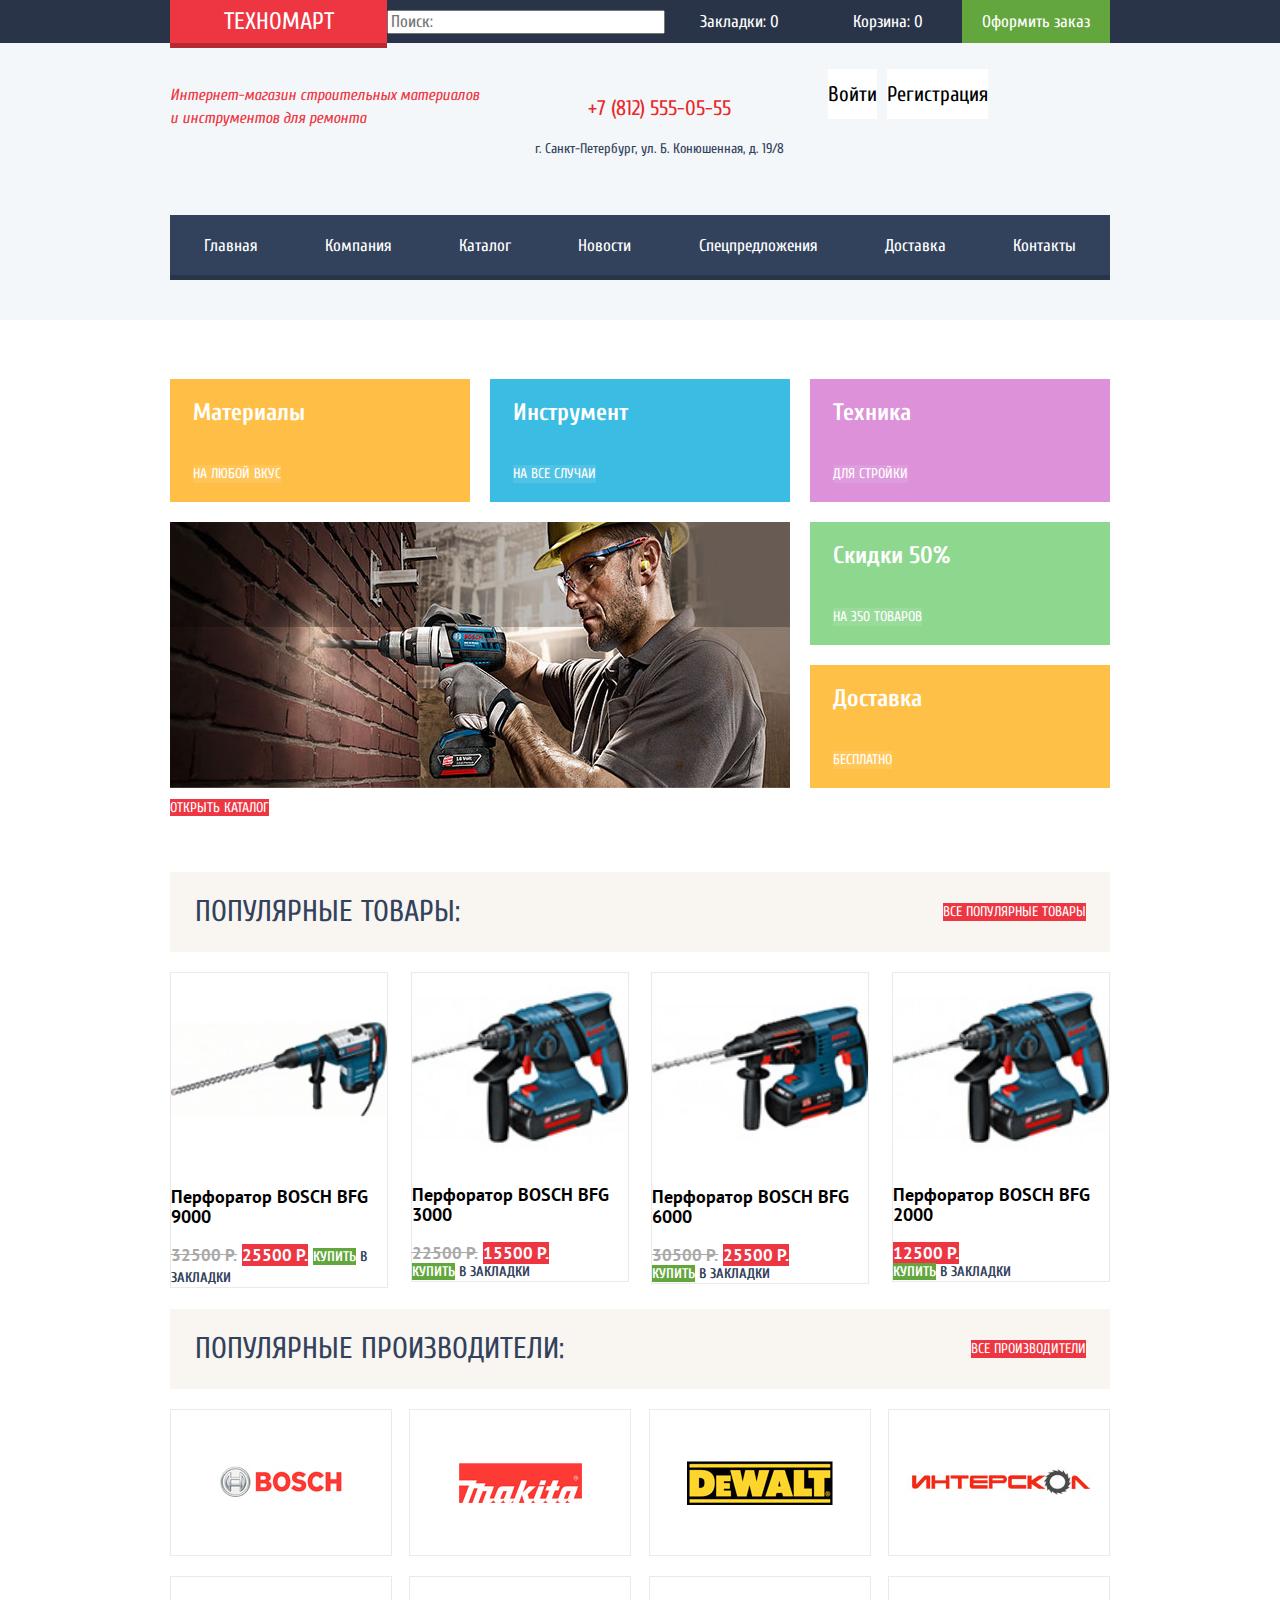
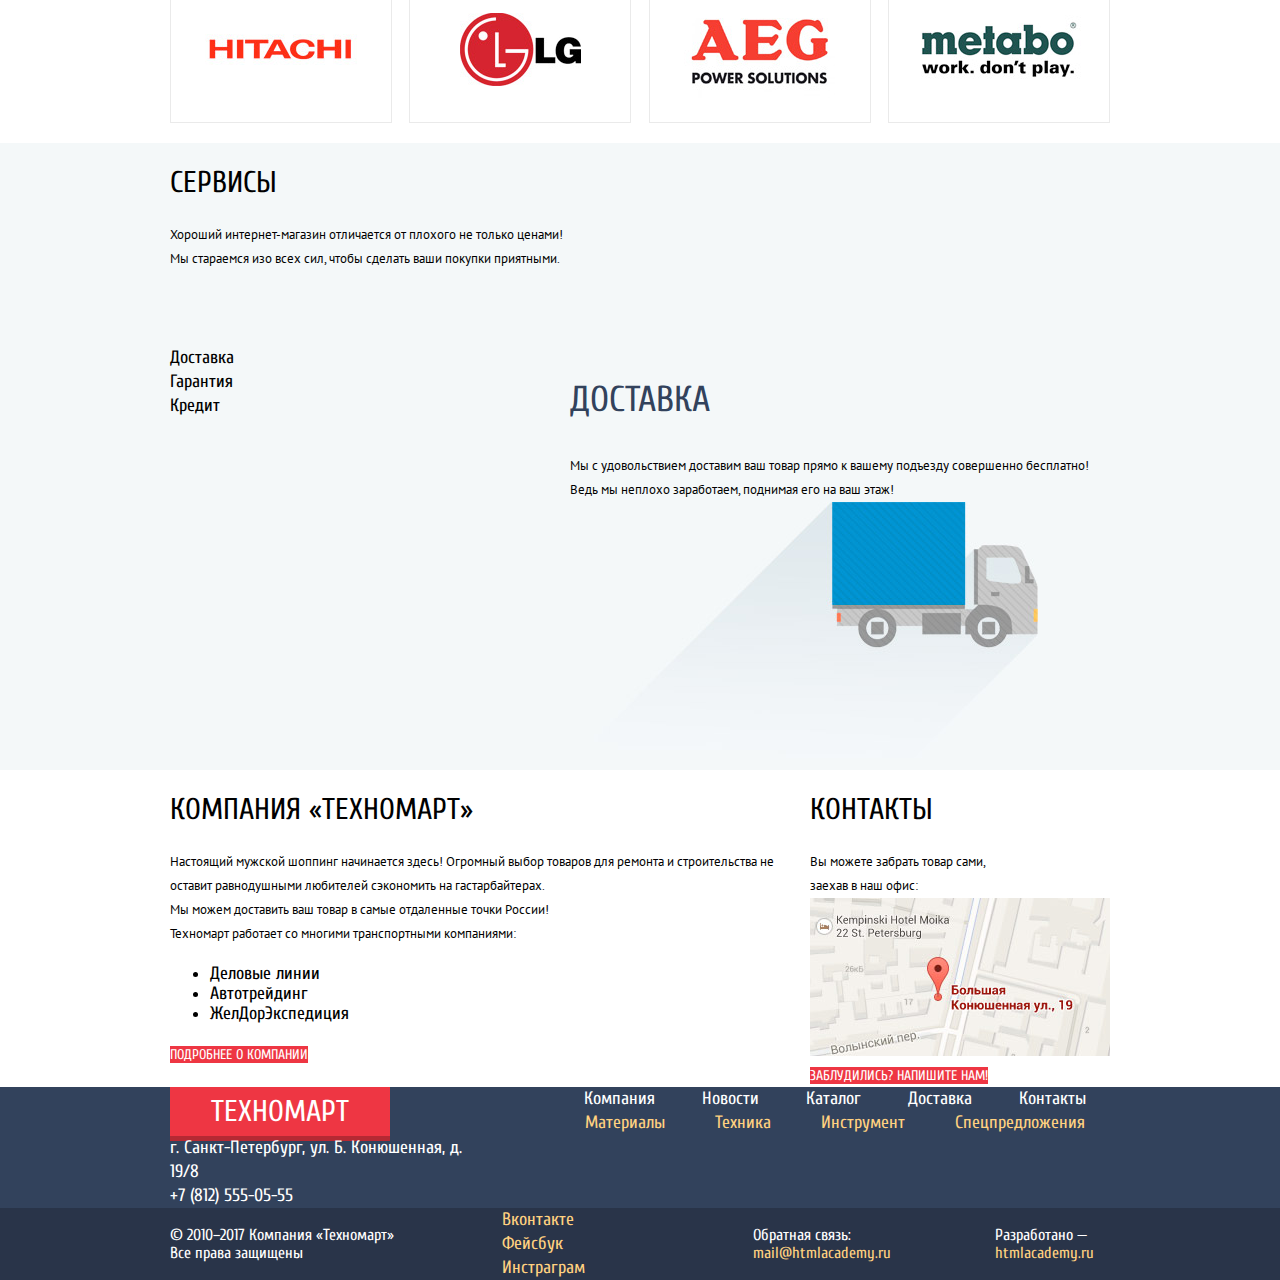
==== commit 93f79dcf: "Разметил сетку в сервисах, преимуществах, выровнял бренды по центру," ====
--- a/index.html
+++ b/index.html
@@ -48,51 +48,59 @@
       </ul>
     </nav>
   </header>
-  <main class="container">
+  <main>
     <h1 class="visually-hidden">«Техномарт» — Интернет-магазин строительных материалов и инструментов для ремонта</h1>
-    <section class="features-shop">
-      <div class="features-shop-wrapper">
-        <div class="features-shop-top">
+    <div class="features-shop container">
+      <ul class="features-shop-top">
+        <li>
           <div class="features-item item-material">
             <b>Материалы</b>
             <a href="#">На любой вкус</a>
           </div>
+        </li>
+        <li>
           <div class="features-item item-tool">
             <b>Инструмент</b>
             <a href="#">На все случаи</a>
           </div>
+        </li>
+        <li>
           <div class="features-item item-equipment">
             <b>Техника</b>
             <a href="#">Для стройки</a>
           </div>
+        </li>
+      </ul>
+      <div class="features-shop-slider">
+        <div class="slider-item">
+          <!-- <b>Дрели</b>
+          <p>Соседям на радость!</p> -->
+          <img src="img/slider-2.jpg" alt="Покупка дрелей в магазине Техномарт" width="620" height="266">
+          <a class="button" href="catalog.html">Открыть каталог</a>
         </div>
-        <div class="features-shop-slider">
-          <div class="slider-item">
-            <b>Дрели</b>
-            <p>Соседям на радость!</p>
-            <img src="img/slider-2.jpg" alt="Покупка дрелей в магазине Техномарт" width="620" height="266">
-            <a class="button" href="catalog.html">Открыть каталог</a>
-          </div>
-          <div class="slider-item">
-            <b>Перфораторы</b>
-            <p>Настоящие мужские игрушки</p>
-            <img src="img/slider-1.jpg" alt="Покупка перфораторов в магазине Техномарт" width="620" height="266">
-            <a class="button" href="catalog.html">Открыть каталог</a>
-          </div>
-        </div>
-        <div class="features-shop-right">
+        <!-- <div class="slider-item">
+          <b>Перфораторы</b>
+          <p>Настоящие мужские игрушки</p>
+          <img src="img/slider-1.jpg" alt="Покупка перфораторов в магазине Техномарт" width="620" height="266">
+          <a class="button" href="catalog.html">Открыть каталог</a>
+        </div> -->
+      </div>
+      <ul class="features-shop-right">
+        <li>
           <div class="features-item item-discount">
             <b>Скидки 50%</b>
             <a href="#">На 350 товаров</a>
           </div>
+        </li>
+        <li>
           <div class="features-item item-delivery">
             <b>Доставка</b>
             <a href="#">Бесплатно</a>
           </div>
-        </div>
-      </div>
-    </section>
-    <section class="catalog-items-list">
+        </li>
+      </ul>
+    </div>
+    <section class="catalog-items-list container">
       <div class="main-titles">
         <h2>Популярные товары:</h2>
         <a class="button" href="#">Все популярные товары</a>
@@ -100,7 +108,7 @@
       <ul>
         <li>
           <article class="catalog-item">
-            <img src="img/bosch-bfg-9000.jpg" alt="Перфоратор BOSCH BFG 9000" width="218" height="150">
+            <img src="img/bosch-bfg-9000.jpg" alt="Перфоратор BOSCH BFG 9000" width="216" height="150">
             <h3>Перфоратор BOSCH BFG 9000</h3>
             <span class="catalog-last-price">32500 Р.</span>
             <span class="catalog-price">25500 Р.</span>
@@ -112,7 +120,7 @@
         </li>
         <li>
           <article class="catalog-item">
-            <img src="img/bosch-bfg-3000.jpg" alt="Перфоратор BOSCH BFG 3000" width="218" height="150">
+            <img src="img/bosch-bfg-3000.jpg" alt="Перфоратор BOSCH BFG 3000" width="216" height="150">
             <h3>Перфоратор BOSCH BFG 3000</h3>
             <span class="catalog-last-price">22500 Р.</span>
             <span class="catalog-price">15500 Р.</span>
@@ -124,7 +132,7 @@
         </li>
         <li>
           <article class="catalog-item">
-            <img src="img/bosch-bfg-6000.jpg" alt="Перфоратор BOSCH BFG 6000" width="218" height="150">
+            <img src="img/bosch-bfg-6000.jpg" alt="Перфоратор BOSCH BFG 6000" width="216" height="150">
             <h3>Перфоратор BOSCH BFG 6000</h3>
             <span class="catalog-last-price">30500 Р.</span>
             <span class="catalog-price">25500 Р.</span>
@@ -136,7 +144,7 @@
         </li>
         <li>
           <article class="catalog-item">
-            <img src="img/bosch-bfg-2000.jpg" alt="Перфоратор BOSCH BFG 2000" width="218" height="150">
+            <img src="img/bosch-bfg-2000.jpg" alt="Перфоратор BOSCH BFG 2000" width="216" height="150">
             <h3>Перфоратор BOSCH BFG 2000</h3>
             <span class="catalog-price">12500 Р.</span>
             <div class="catalog-item-options">
@@ -147,68 +155,71 @@
         </li>
       </ul>
     </section>
-    <section class="popular-manufacturer-list">
+    <section class="popular-manufacturer-list container">
       <div class="main-titles">
         <h2>Популярные производители:</h2>
         <a class="button" href="#">Все производители</a>
       </div>
       <ul>
         <li>
-          <a href="#"><img src="img/gen-bosch.jpg" alt="Фирма-производитель Bosch" width="126" height="37"></a>
-        </li>
-        <li>
-          <a href="#"><img src="img/gen-makita.jpg" alt="Фирма-производитель Makita" width="123" height="40"></a>
-        </li>
-        <li>
-          <a href="#"><img src="img/gen-dewalt.jpg" alt="Фирма-производитель DeWALT" width="146" height="44"></a>
-        </li>
-        <li>
-          <a href="#"><img src="img/gen-interscol.jpg" alt="Фирма-производитель Интерскол" width="184" height="32"></a>
-        </li>
-        <li>
-          <a href="#"><img src="img/gen-hitachi.jpg" alt="Фирма-производитель Hitachi" width="169" height="31"></a>
-        </li>
-        <li>
-          <a href="#"><img src="img/gen-lg.jpg" alt="Фирма-производитель LG" width="121" height="73"></a>
-        </li>
-        <li>
-          <a href="#"><img src="img/gen-aeg.jpg" alt="Фирма-производитель AEG" width="151" height="96"></a>
-        </li>
-        <li>
-          <a href="#"><img src="img/gen-metabo.jpg" alt="Фирма-производитель Metabo" width="204" height="69"></a>
+          <a class="popular-manufacturer-list-wrapper" href="#"><img src="img/gen-bosch.jpg" alt="Фирма-производитель Bosch" width="126" height="37"></a>
+        </li>
+        <li>
+          <a class="popular-manufacturer-list-wrapper" href="#"><img src="img/gen-makita.jpg" alt="Фирма-производитель Makita" width="123" height="40"></a>
+        </li>
+        <li>
+          <a class="popular-manufacturer-list-wrapper" href="#"><img src="img/gen-dewalt.jpg" alt="Фирма-производитель DeWALT" width="146" height="44"></a>
+        </li>
+        <li>
+          <a class="popular-manufacturer-list-wrapper" href="#"><img src="img/gen-interscol.jpg" alt="Фирма-производитель Интерскол" width="184" height="32"></a>
+        </li>
+        <li>
+          <a class="popular-manufacturer-list-wrapper" href="#"><img src="img/gen-hitachi.jpg" alt="Фирма-производитель Hitachi" width="169" height="31"></a>
+        </li>
+        <li>
+          <a class="popular-manufacturer-list-wrapper" href="#"><img src="img/gen-lg.jpg" alt="Фирма-производитель LG" width="121" height="73"></a>
+        </li>
+        <li>
+          <a class="popular-manufacturer-list-wrapper" href="#"><img src="img/gen-aeg.jpg" alt="Фирма-производитель AEG" width="151" height="96"></a>
+        </li>
+        <li>
+          <a class="popular-manufacturer-list-wrapper" href="#"><img src="img/gen-metabo.jpg" alt="Фирма-производитель Metabo" width="204" height="69"></a>
         </li>
       </ul>
     </section>
     <div class="services-shop-wrapper">
-      <section class="services-shop">
-        <h2>Сервисы</h2>
-        <p>Хороший интернет-магазин отличается от плохого не только ценами!</p>
-        <p>Мы стараемся изо всех сил, чтобы сделать ваши покупки приятными.</p>
-        <ul>
-          <li>Доставка</li>
-          <li>Гарантия</li>
-          <li>Кредит</li>
-        </ul>
-        <section class="delivery-service">
-          <h3>Доставка</h3>
-          <p>Мы с удовольствием доставим ваш товар прямо к вашему подъезду совершенно бесплатно! Ведь мы неплохо заработаем, поднимая его на ваш этаж!</p>
-          <img src="img/service-delivery.jpg" alt="Доставка в магазине Техномарт" width="468" height="261">
-        </section>
-        <!-- <section class="guarantee-service">
-          <h3>Гарантия</h3>
-          <p>Если купленный у нас товар поломается или заискрит, а также в случае пожара, спровоцированного его возгаранием, вы всегда можете быть уверены в нашей гарантии. Мы обменяем сгоревший товар на новый. Дом уж восстановите как-нибудь сами.</p>
-          <img src="img/service-guarantee.jpg" alt="Гарантия в магазине Техномарт" width="389" height="283">
-        </section>
-        <section class="credit-service">
-          <h3>Кредит</h3>
-          <p>Залезть в долговую яму стало проще! Кредитные консультанты придут вам на помощь.</p>
-          <a class="button" href="#">Отправить заявку</a>
-          <img src="img/service-credit.jpg" alt="" width="465" height="285">
-        </section> -->
-      </section>
-    </div>
-    </section>
-    <div class="about-wrapper">
+      <section class="services-shop container">
+          <div class="services-shop-about">
+            <h2>Сервисы</h2>
+            <p>Хороший интернет-магазин отличается от плохого не только ценами!</p>
+            <p>Мы стараемся изо всех сил, чтобы сделать ваши покупки приятными.</p>
+          </div>
+          <div class="services-shop-bottom">
+            <ul class="services-shop-menu">
+              <li>Доставка</li>
+              <li>Гарантия</li>
+              <li>Кредит</li>
+            </ul>
+            <section class="delivery-service">
+              <h3>Доставка</h3>
+              <p>Мы с удовольствием доставим ваш товар прямо к вашему подъезду совершенно бесплатно! Ведь мы неплохо заработаем, поднимая его на ваш этаж!</p>
+              <img src="img/service-delivery.jpg" alt="Доставка в магазине Техномарт" width="468" height="261">
+            </section>
+            <!-- <section class="guarantee-service">
+              <h3>Гарантия</h3>
+              <p>Если купленный у нас товар поломается или заискрит, а также в случае пожара, спровоцированного его возгаранием, вы всегда можете быть уверены в нашей гарантии. Мы обменяем сгоревший товар на новый. Дом уж восстановите как-нибудь сами.</p>
+              <img src="img/service-guarantee.jpg" alt="Гарантия в магазине Техномарт" width="389" height="283">
+            </section>
+            <section class="credit-service">
+              <h3>Кредит</h3>
+              <p>Залезть в долговую яму стало проще! Кредитные консультанты придут вам на помощь.</p>
+              <a class="button" href="#">Отправить заявку</a>
+              <img src="img/service-credit.jpg" alt="" width="465" height="285">
+            </section> -->
+          </div>
+     </section>
+    </div>
+    <div class="about-wrapper container">
       <section class="about-shop">
         <h2>Компания «Техномарт»</h2>
         <p>Настоящий мужской шоппинг начинается здесь! Огромный выбор товаров для ремонта и строительства не оставит равнодушными любителей сэкономить на гастарбайтерах.</p>
--- a/css/style.css
+++ b/css/style.css
@@ -14,6 +14,11 @@
   text-decoration: none;
 }
 
+img {
+  max-width: 100%;
+  height: auto;
+}
+
 .visually-hidden {
   position: absolute;
 
@@ -52,6 +57,7 @@
 
 .header-service-wrapper {
   display: flex;
+  flex-direction: row;
   width: 100%;
   background-color: #293449;
 }
@@ -63,6 +69,8 @@
 
 .footer-contacts-wrapper .container {
   display: flex;
+  flex-direction: row;
+  flex-wrap: wrap;
 }
 
 .footer-about-wrapper {
@@ -72,6 +80,8 @@
 
 .footer-about-wrapper .container {
   display: flex;
+  flex-direction: row;
+  flex-wrap: wrap;
 }
 
 .header-service {
@@ -246,6 +256,8 @@
 
 .header-navigation {
   display: flex;
+  flex-direction: row;
+  flex-wrap: wrap;
   justify-content: space-around;
   padding-top: 22px;
   padding-bottom: 21px;
@@ -259,8 +271,7 @@
 }
 
 .header-navigation a {
-  padding-top: 21px;
-  padding-bottom: 21px;
+  display: block;
 
   color: #ffffff;
 }
@@ -276,78 +287,116 @@
   background-color: #1d2739;
 }
 
+.features-shop-wrapper {
+  width: 940px;
+}
+
 .features-shop {
   display: flex;
+  flex-direction: row;
+  flex-wrap: wrap;
   justify-content: space-between;
   margin-bottom: 53px;
-
-  background-color: #f4f8fa;
-}
-
-/* .features-shop a {
-  background-color: rgba(255, 255, 255, 0.1);
-} */
-
-.features-description {
-  margin: 0;
-  padding: 0;
-
-  list-style: none;
-}
-
-.features-description li {
+}
+
+.features-shop-top {
+  display: flex;
+  justify-content: space-between;
+  margin: 0;
+  padding: 0;
+  margin-bottom: 20px;
+  width: 100%;
+
+  list-style: none;
+}
+
+.features-shop-top li {
   width: 300px;
 }
 
-.features-description > li:first-child {
-  background-color: #ffbf47;
-}
-
-.features-description > li:nth-child(2) {
-  background-color: #3bbce3;
-}
-
-.features-description > li:nth-child(3) {
-  background-color: #dc91d8;
-}
-
-.features-description > li:nth-child(4) {
-  background-color: #8ed78f;
-}
-
-.features-description > li:last-child {
-  background-color: #ffc047;
-}
-
-.features-description a {
-  font-size: 14px;
-  line-height: 18px;
-  color: #ffffff;
-  text-transform: uppercase;
-
-}
-
-.features-description b {
+.features-item {
+  display: flex;
+  flex-wrap: wrap;
+  flex-direction: column;
+  align-items: flex-start;
+  justify-content: space-around;
+  height: 123px;
+  padding-left: 23px;
+}
+
+.features-item b {
   font-size: 24px;
   line-height: 30px;
   font-weight: 700;
   color: #ffffff;
 }
 
-.features-slider {
-  margin: 0;
-  padding: 0;
+.features-item a {
+  font-size: 14px;
+  line-height: 18px;
+  color: #ffffff;
+
+  text-transform: uppercase;
+}
+
+.features-item a {
+  background-color: rgba(255, 255, 255, 0.1);
+}
+
+.item-material {
+  background-color: #ffbf47;
+}
+
+.item-tool {
+  background-color: #3bbce3;
+}
+
+.item-equipment {
+  background-color: #dc91d8;
+}
+
+.item-discount {
+  background-color: #8ed78f;
+}
+
+.item-delivery {
+  background-color: #ffc047;
+}
+
+.features-shop-slider {
   width: 620px;
-
-  list-style: none;
-
-  color: #ffffff;
-}
-
-.features-slider b {
-  font-weight: 700;
+}
+
+.slider-item b {
   font-size: 36px;
   line-height: 36px;
+  font-weight: 700;
+  color: #ffffff;
+
+  text-transform: uppercase;
+}
+
+.slider-item p {
+  margin: 0;
+  padding: 0;
+
+  color: #ffffff;
+}
+
+.features-shop-right {
+  margin: 0;
+  padding: 0;
+  width: 300px;
+
+  list-style: none;
+}
+
+.features-shop-right li {
+  width: 300px;
+}
+
+.features-shop-right li:not(:last-child) {
+  margin-bottom: 20px;
 }
 
 .catalog-items-list {
@@ -355,13 +404,25 @@
 }
 
 .catalog-items-list ul {
-  display: flex;
-  flex-direction: row;
-  flex-wrap: wrap;
-  width: 698px;
-  justify-content: space-between;
-  margin: 0;
-  padding: 0;
+  margin: 0;
+  padding: 0;
+  display: flex;
+  flex-direction: row;
+  flex-direction: row;
+  flex-wrap: wrap;
+  justify-content: space-between;
+  width: 940px;
+
+  list-style: none;
+}
+
+.catalog-items-list .items-list {
+  margin: 0;
+  padding: 0;
+  display: flex;
+  justify-content: space-between;
+  flex-wrap: wrap;
+  width: 700px;
 
   list-style: none;
 }
@@ -372,6 +433,8 @@
 
 .main-titles {
   display: flex;
+  flex-direction: row;
+  flex-wrap: wrap;
   justify-content: space-between;
   align-items: center;
   margin-bottom: 20px;
@@ -446,6 +509,7 @@
 .popular-manufacturer-list ul {
   display: flex;
   flex-direction: row;
+  flex-wrap: wrap;
   justify-content: space-between;
   align-items: center;
   flex-wrap: wrap;
@@ -455,15 +519,73 @@
   list-style: none;
 }
 
-.popular-manufacturer-list ul > li {
-  width: 218px;
+.popular-manufacturer-list ul > li  {
+  width: calc(25% - 15px);
+  margin-bottom: 20px;
+  /* height: 143px; */
   border: 1px solid #eaeaea;
 
+}
+
+.popular-manufacturer-list-wrapper {
+  display: flex;
+  align-items: center;
+  justify-content: space-around;
+  height: 145px;
+}
+
+.services-shop {
+  display: flex;
+  flex-direction: row;
+  flex-wrap: wrap;
+  justify-content: space-between;
+  width: 940px;
+}
+
+.services-shop ul {
+  margin: 0;
+  padding: 0;
+  width: 400px;
+
+  list-style: 0;
+}
+
+.services-shop section {
+  width: 540px;
 }
 
 .services-shop-wrapper {
   width: 100%;
   background-color: #f4f8f9;
+}
+
+.services-shop-column {
+  display: flex;
+  flex-wrap: wrap;
+  width: 940px;
+}
+
+.services-shop-menu {
+  width: 240px;
+  margin: 0;
+  padding: 0;
+
+  list-style: none;
+}
+
+.services-shop-about {
+  width: 400px;
+  margin-bottom: 75px;
+}
+
+.delivery-service {
+  width: 625px;
+}
+
+.services-shop-bottom {
+  width: 940px;
+  display: flex;
+  flex-wrap: wrap;
 }
 
 .services-shop h2 {
@@ -488,6 +610,8 @@
 
 .about-wrapper {
   display: flex;
+  flex-direction: row;
+  flex-wrap: wrap;
   justify-content: space-between;
 }
 
@@ -614,11 +738,17 @@
 
 /* CATALOG */
 
-/* .catalog-wrapper {
-  display: flex;
-  flex-direction: row;
-  justify-content: space-between;
-} */
+.catalog-wrapper {
+  display: flex;
+  flex-direction: row;
+  flex-wrap: wrap;
+  justify-content: space-between;
+  width: 940px;
+}
+
+.catalog-item-wrapper {
+  width: 700px;
+}
 
 .header-user-menu {
   margin: 0;
@@ -709,6 +839,8 @@
 }
 
 .catalog-sort {
+  display: flex;
+  justify-content: space-between;
   width: 700px;
   margin: 0;
   padding: 0;
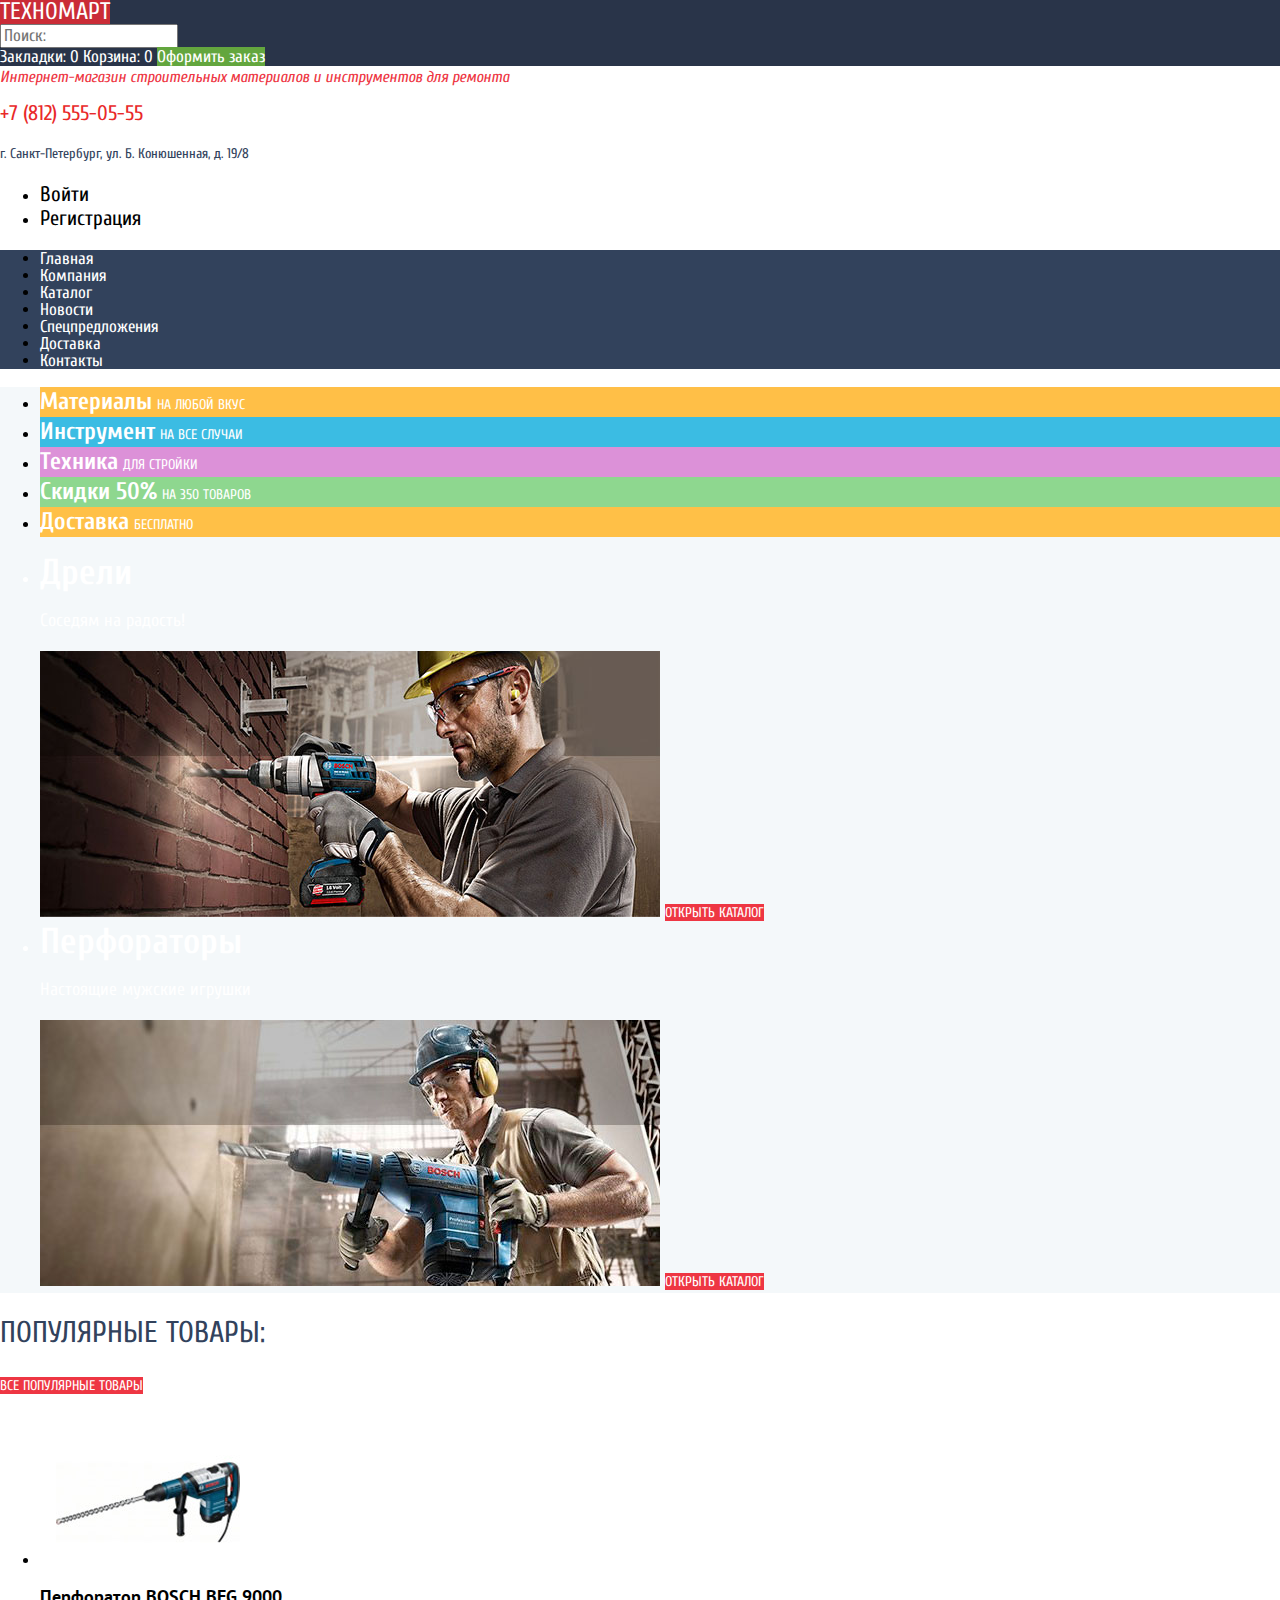
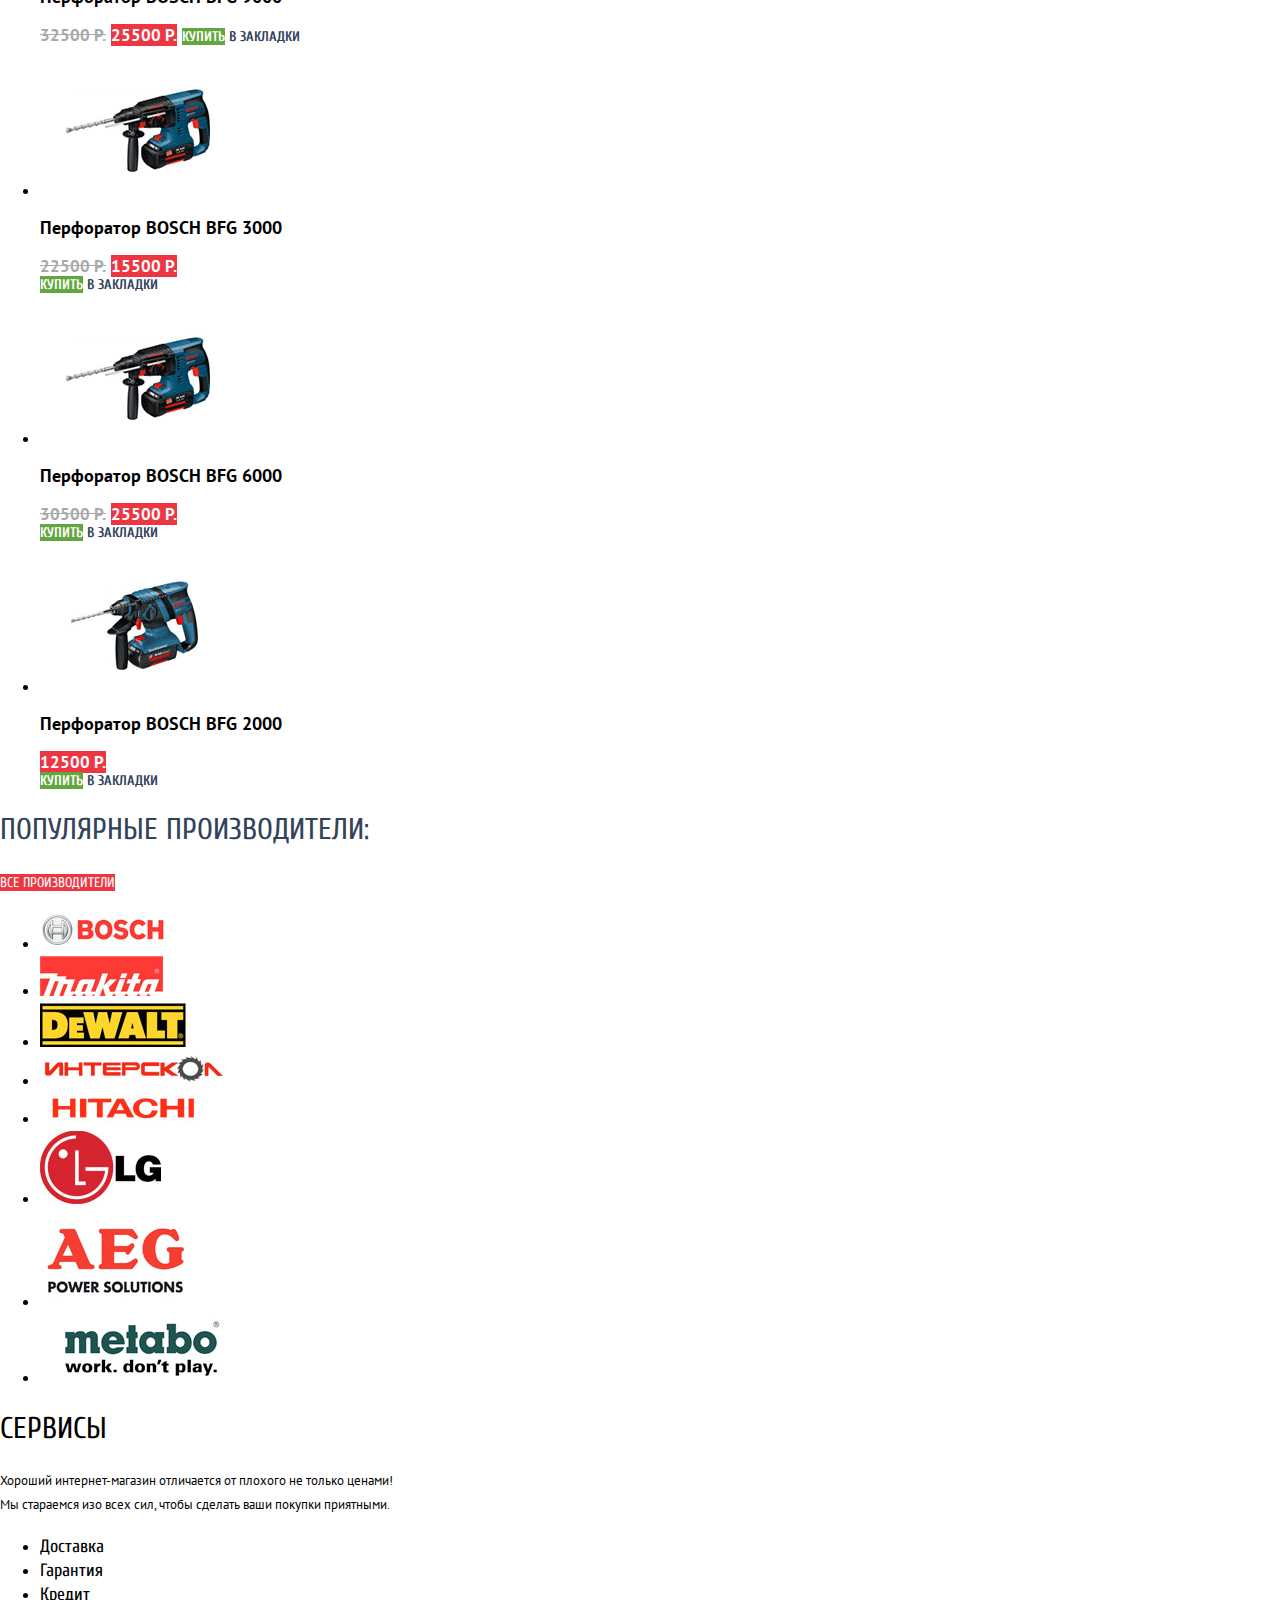
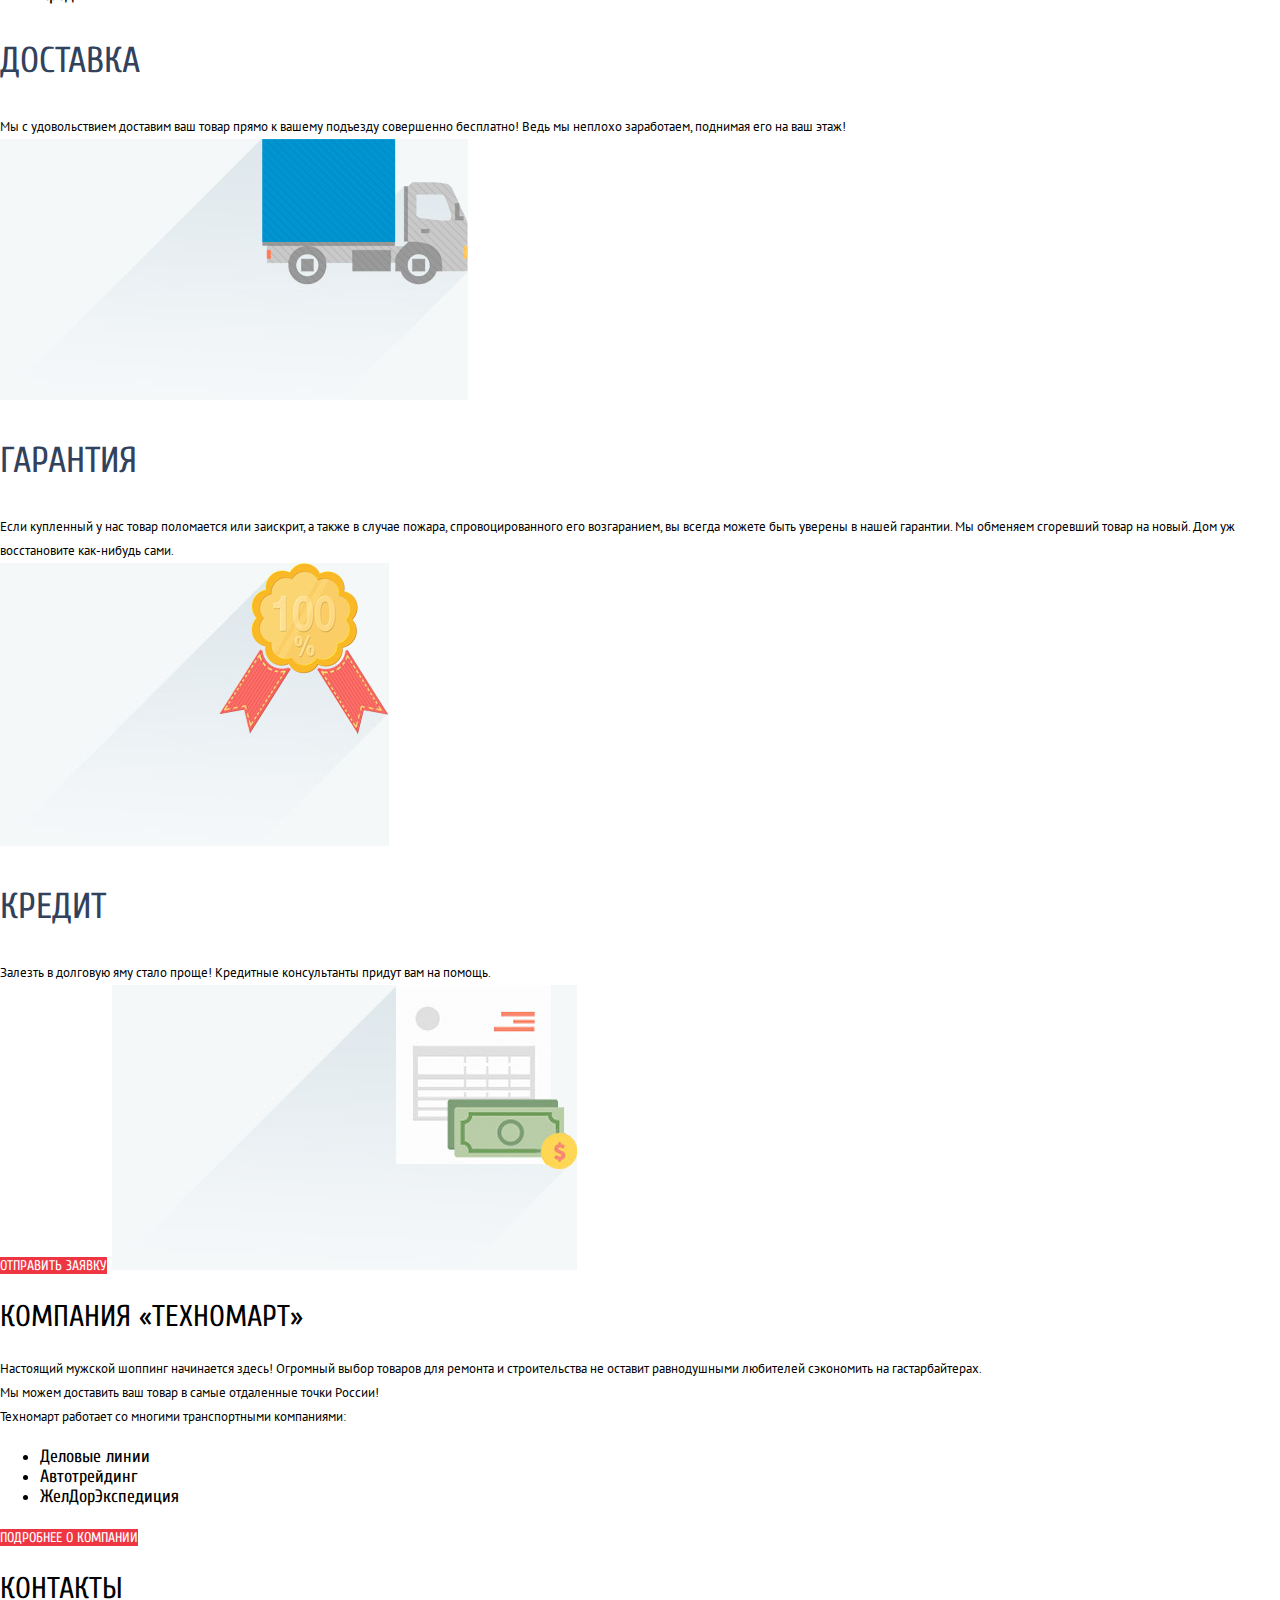
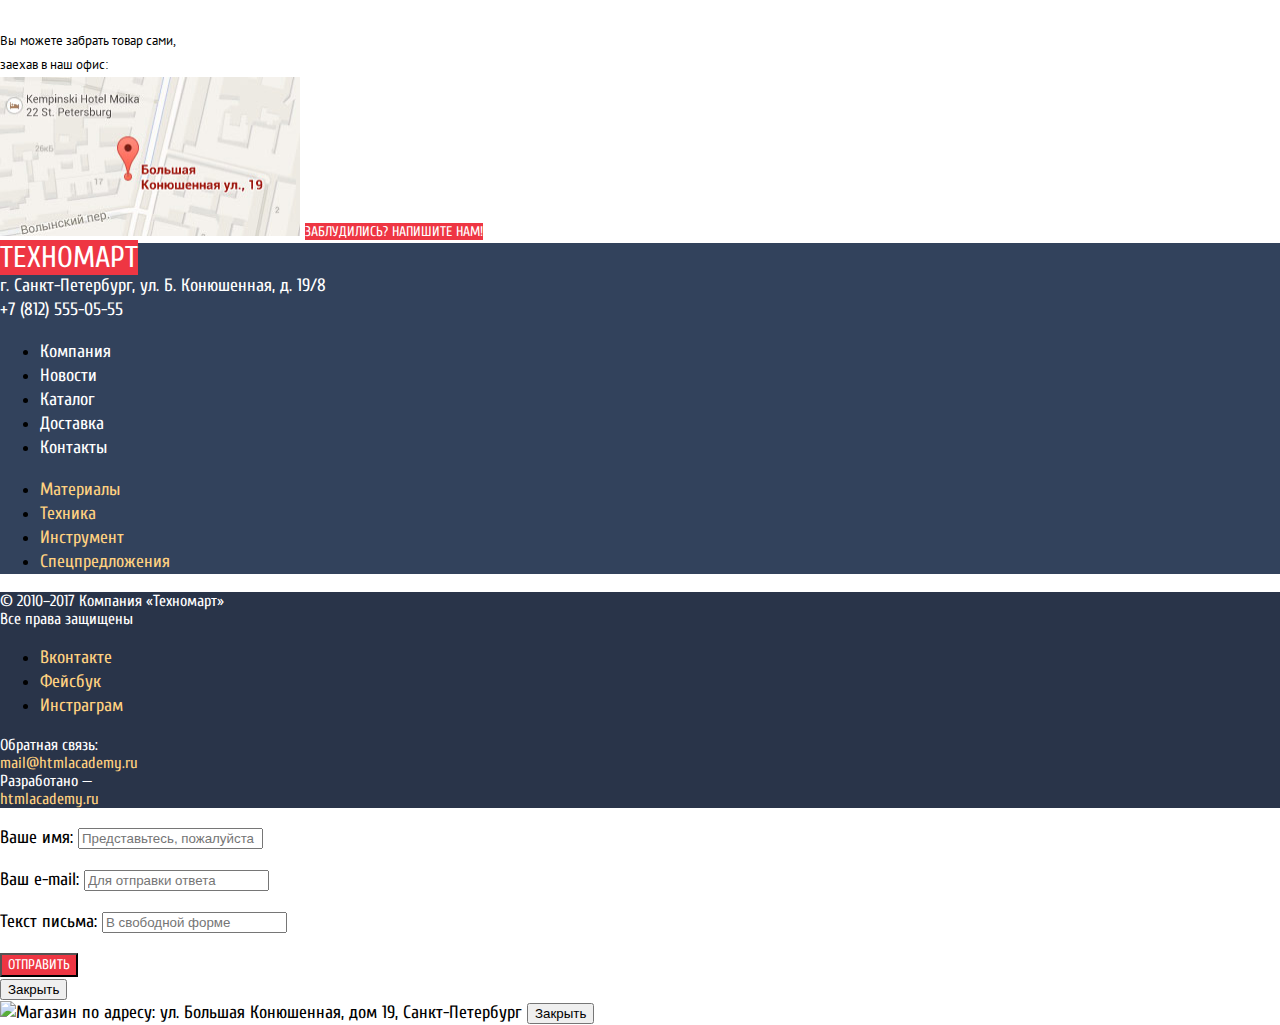
==== commit adb523e3: "Revert "Merge pull request #6 from oxythres/master"" ====
--- a/index.html
+++ b/index.html
@@ -12,32 +12,32 @@
 
 <body>
   <header class="main-header">
-    <div class="header-service-wrapper">
-      <section class="header-service container">
-        <a class="header-logo">Техномарт</a>
-        <form class="search" action="https://echo.htmlacademy.ru/" method="post">
-          <input type="text" placeholder="Поиск:" id="header-search">
-        </form>
-        <a class="header-bookmarks" href="#">Закладки: 0</a>
-        <a class="header-cart" href="#">Корзина: 0</a>
-        <a class="header-order" href="#">Оформить заказ</a>
-      </section>
-    </div>
-      <section class="header-about container">
-        <p class="header-about-title">Интернет-магазин строительных материалов и инструментов для ремонта</p>
-        <div class="header-location">
-          <p class="header-number">
-            <a href="tel:+78125550555">+7 (812) 555-05-55</a>
-          </p>
-          <p class="header-location">г. Санкт-Петербург, ул. Б. Конюшенная, д. 19/8</p>
-        </div>
-        <ul class="header-user-login">
-          <li><a class="header-user-come-in" href="#">Войти</a></li>
-          <li><a class="header-user-registration" href="#">Регистрация</a></li>
-        </ul>
-      </section>
-    <nav class="container">
-      <ul class="header-navigation">
+    <section class="header-service">
+      <div class="header-logo">
+        <a>Техномарт</a>
+      </div>
+      <form class="search" action="https://echo.htmlacademy.ru/" method="post">
+        <input type="text" placeholder="Поиск:" id="header-search">
+      </form>
+      <a href="#">Закладки: 0</a>
+      <a href="#">Корзина: 0</a>
+      <a href="#">Оформить заказ</a>
+    </section>
+    <section class="header-about">
+      <p class="header-about-title">Интернет-магазин строительных материалов и инструментов для ремонта</p>
+      <div class="header-location">
+        <p class="header-number">
+          <a href="tel:+78125550555">+7 (812) 555-05-55</a>
+        </p>
+        <p class="header-location">г. Санкт-Петербург, ул. Б. Конюшенная, д. 19/8</p>
+      </div>
+      <ul class="header-user-login">
+        <li><a href="#">Войти</a></li>
+        <li><a href="#">Регистрация</a></li>
+      </ul>
+    </section>
+    <nav class="header-navigation">
+      <ul>
         <li><a href="#">Главная</a></li>
         <li><a href="#">Компания</a></li>
         <li><a href="catalog.html">Каталог</a></li>
@@ -50,65 +50,51 @@
   </header>
   <main>
     <h1 class="visually-hidden">«Техномарт» — Интернет-магазин строительных материалов и инструментов для ремонта</h1>
-    <div class="features-shop container">
-      <ul class="features-shop-top">
-        <li>
-          <div class="features-item item-material">
-            <b>Материалы</b>
-            <a href="#">На любой вкус</a>
-          </div>
-        </li>
-        <li>
-          <div class="features-item item-tool">
-            <b>Инструмент</b>
-            <a href="#">На все случаи</a>
-          </div>
-        </li>
-        <li>
-          <div class="features-item item-equipment">
-            <b>Техника</b>
-            <a href="#">Для стройки</a>
-          </div>
-        </li>
-      </ul>
-      <div class="features-shop-slider">
-        <div class="slider-item">
-          <!-- <b>Дрели</b>
-          <p>Соседям на радость!</p> -->
+    <section class="features-shop">
+      <ul class="features-description">
+        <li>
+          <b>Материалы</b>
+          <a href="#">На любой вкус</a>
+        </li>
+        <li>
+          <b>Инструмент</b>
+          <a href="#">На все случаи</a>
+        </li>
+        <li>
+          <b>Техника</b>
+          <a href="#">Для стройки</a>
+        </li>
+        <li>
+          <b>Скидки 50%</b>
+          <a href="#">На 350 товаров</a>
+        </li>
+        <li>
+          <b>Доставка</b>
+          <a href="#">Бесплатно</a>
+        </li>
+      </ul>
+      <ul class="features-slider">
+        <li>
+          <b>Дрели</b>
+          <p>Соседям на радость!</p>
           <img src="img/slider-2.jpg" alt="Покупка дрелей в магазине Техномарт" width="620" height="266">
           <a class="button" href="catalog.html">Открыть каталог</a>
-        </div>
-        <!-- <div class="slider-item">
+        </li>
+        <li>
           <b>Перфораторы</b>
           <p>Настоящие мужские игрушки</p>
           <img src="img/slider-1.jpg" alt="Покупка перфораторов в магазине Техномарт" width="620" height="266">
           <a class="button" href="catalog.html">Открыть каталог</a>
-        </div> -->
-      </div>
-      <ul class="features-shop-right">
-        <li>
-          <div class="features-item item-discount">
-            <b>Скидки 50%</b>
-            <a href="#">На 350 товаров</a>
-          </div>
-        </li>
-        <li>
-          <div class="features-item item-delivery">
-            <b>Доставка</b>
-            <a href="#">Бесплатно</a>
-          </div>
-        </li>
-      </ul>
-    </div>
-    <section class="catalog-items-list container">
-      <div class="main-titles">
-        <h2>Популярные товары:</h2>
-        <a class="button" href="#">Все популярные товары</a>
-      </div>
-      <ul>
-        <li>
-          <article class="catalog-item">
-            <img src="img/bosch-bfg-9000.jpg" alt="Перфоратор BOSCH BFG 9000" width="216" height="150">
+        </li>
+      </ul>
+    </section>
+    <section class="popular-items-list">
+      <h2>Популярные товары:</h2>
+      <a class="button" href="#">Все популярные товары</a>
+      <ul>
+        <li>
+          <article class="catalog-item">
+            <img src="img/bosch-bfg-9000.jpg" alt="Перфоратор BOSCH BFG 9000" width="218" height="150">
             <h3>Перфоратор BOSCH BFG 9000</h3>
             <span class="catalog-last-price">32500 Р.</span>
             <span class="catalog-price">25500 Р.</span>
@@ -120,7 +106,7 @@
         </li>
         <li>
           <article class="catalog-item">
-            <img src="img/bosch-bfg-3000.jpg" alt="Перфоратор BOSCH BFG 3000" width="216" height="150">
+            <img src="img/bosch-bfg-3000.jpg" alt="Перфоратор BOSCH BFG 3000" width="218" height="150">
             <h3>Перфоратор BOSCH BFG 3000</h3>
             <span class="catalog-last-price">22500 Р.</span>
             <span class="catalog-price">15500 Р.</span>
@@ -132,7 +118,7 @@
         </li>
         <li>
           <article class="catalog-item">
-            <img src="img/bosch-bfg-6000.jpg" alt="Перфоратор BOSCH BFG 6000" width="216" height="150">
+            <img src="img/bosch-bfg-6000.jpg" alt="Перфоратор BOSCH BFG 6000" width="218" height="150">
             <h3>Перфоратор BOSCH BFG 6000</h3>
             <span class="catalog-last-price">30500 Р.</span>
             <span class="catalog-price">25500 Р.</span>
@@ -144,7 +130,7 @@
         </li>
         <li>
           <article class="catalog-item">
-            <img src="img/bosch-bfg-2000.jpg" alt="Перфоратор BOSCH BFG 2000" width="216" height="150">
+            <img src="img/bosch-bfg-2000.jpg" alt="Перфоратор BOSCH BFG 2000" width="218" height="150">
             <h3>Перфоратор BOSCH BFG 2000</h3>
             <span class="catalog-price">12500 Р.</span>
             <div class="catalog-item-options">
@@ -155,146 +141,128 @@
         </li>
       </ul>
     </section>
-    <section class="popular-manufacturer-list container">
-      <div class="main-titles">
-        <h2>Популярные производители:</h2>
-        <a class="button" href="#">Все производители</a>
-      </div>
-      <ul>
-        <li>
-          <a class="popular-manufacturer-list-wrapper" href="#"><img src="img/gen-bosch.jpg" alt="Фирма-производитель Bosch" width="126" height="37"></a>
-        </li>
-        <li>
-          <a class="popular-manufacturer-list-wrapper" href="#"><img src="img/gen-makita.jpg" alt="Фирма-производитель Makita" width="123" height="40"></a>
-        </li>
-        <li>
-          <a class="popular-manufacturer-list-wrapper" href="#"><img src="img/gen-dewalt.jpg" alt="Фирма-производитель DeWALT" width="146" height="44"></a>
-        </li>
-        <li>
-          <a class="popular-manufacturer-list-wrapper" href="#"><img src="img/gen-interscol.jpg" alt="Фирма-производитель Интерскол" width="184" height="32"></a>
-        </li>
-        <li>
-          <a class="popular-manufacturer-list-wrapper" href="#"><img src="img/gen-hitachi.jpg" alt="Фирма-производитель Hitachi" width="169" height="31"></a>
-        </li>
-        <li>
-          <a class="popular-manufacturer-list-wrapper" href="#"><img src="img/gen-lg.jpg" alt="Фирма-производитель LG" width="121" height="73"></a>
-        </li>
-        <li>
-          <a class="popular-manufacturer-list-wrapper" href="#"><img src="img/gen-aeg.jpg" alt="Фирма-производитель AEG" width="151" height="96"></a>
-        </li>
-        <li>
-          <a class="popular-manufacturer-list-wrapper" href="#"><img src="img/gen-metabo.jpg" alt="Фирма-производитель Metabo" width="204" height="69"></a>
-        </li>
-      </ul>
-    </section>
-    <div class="services-shop-wrapper">
-      <section class="services-shop container">
-          <div class="services-shop-about">
-            <h2>Сервисы</h2>
-            <p>Хороший интернет-магазин отличается от плохого не только ценами!</p>
-            <p>Мы стараемся изо всех сил, чтобы сделать ваши покупки приятными.</p>
-          </div>
-          <div class="services-shop-bottom">
-            <ul class="services-shop-menu">
-              <li>Доставка</li>
-              <li>Гарантия</li>
-              <li>Кредит</li>
-            </ul>
-            <section class="delivery-service">
-              <h3>Доставка</h3>
-              <p>Мы с удовольствием доставим ваш товар прямо к вашему подъезду совершенно бесплатно! Ведь мы неплохо заработаем, поднимая его на ваш этаж!</p>
-              <img src="img/service-delivery.jpg" alt="Доставка в магазине Техномарт" width="468" height="261">
-            </section>
-            <!-- <section class="guarantee-service">
-              <h3>Гарантия</h3>
-              <p>Если купленный у нас товар поломается или заискрит, а также в случае пожара, спровоцированного его возгаранием, вы всегда можете быть уверены в нашей гарантии. Мы обменяем сгоревший товар на новый. Дом уж восстановите как-нибудь сами.</p>
-              <img src="img/service-guarantee.jpg" alt="Гарантия в магазине Техномарт" width="389" height="283">
-            </section>
-            <section class="credit-service">
-              <h3>Кредит</h3>
-              <p>Залезть в долговую яму стало проще! Кредитные консультанты придут вам на помощь.</p>
-              <a class="button" href="#">Отправить заявку</a>
-              <img src="img/service-credit.jpg" alt="" width="465" height="285">
-            </section> -->
-          </div>
-     </section>
-    </div>
-    <div class="about-wrapper container">
-      <section class="about-shop">
-        <h2>Компания «Техномарт»</h2>
-        <p>Настоящий мужской шоппинг начинается здесь! Огромный выбор товаров для ремонта и строительства не оставит равнодушными любителей сэкономить на гастарбайтерах.</p>
-        <p>Мы можем доставить ваш товар в самые отдаленные точки России!
-          <br>
-          Техномарт работает со многими транспортными компаниями:
-        </p>
-        <ul class="about-us-company">
-          <li>Деловые линии</li>
-          <li>Автотрейдинг</li>
-          <li>ЖелДорЭкспедиция</li>
-        </ul>
-        <a class="button" href="#">Подробнее о компании</a>
+    <section class="popular-manufacturer-list">
+      <h2>Популярные производители:</h2>
+      <a class="button" href="#">Все производители</a>
+      <ul>
+        <li>
+          <a href="#"><img src="img/gen-bosch.jpg" alt="Фирма-производитель Bosch" width="126" height="37"></a>
+        </li>
+        <li>
+          <a href="#"><img src="img/gen-makita.jpg" alt="Фирма-производитель Makita" width="123" height="40"></a>
+        </li>
+        <li>
+          <a href="#"><img src="img/gen-dewalt.jpg" alt="Фирма-производитель DeWALT" width="146" height="44"></a>
+        </li>
+        <li>
+          <a href="#"><img src="img/gen-interscol.jpg" alt="Фирма-производитель Интерскол" width="184" height="32"></a>
+        </li>
+        <li>
+          <a href="#"><img src="img/gen-hitachi.jpg" alt="Фирма-производитель Hitachi" width="169" height="31"></a>
+        </li>
+        <li>
+          <a href="#"><img src="img/gen-lg.jpg" alt="Фирма-производитель LG" width="121" height="73"></a>
+        </li>
+        <li>
+          <a href="#"><img src="img/gen-aeg.jpg" alt="Фирма-производитель AEG" width="151" height="96"></a>
+        </li>
+        <li>
+          <a href="#"><img src="img/gen-metabo.jpg" alt="Фирма-производитель Metabo" width="204" height="69"></a>
+        </li>
+      </ul>
+    </section>
+    <section class="services-shop">
+      <h2>Сервисы</h2>
+      <p>Хороший интернет-магазин отличается от плохого не только ценами!</p>
+      <p>Мы стараемся изо всех сил, чтобы сделать ваши покупки приятными.</p>
+      <ul>
+        <li>Доставка</li>
+        <li>Гарантия</li>
+        <li>Кредит</li>
+      </ul>
+      <section class="delivery-service">
+        <h3>Доставка</h3>
+        <p>Мы с удовольствием доставим ваш товар прямо к вашему подъезду совершенно бесплатно! Ведь мы неплохо заработаем, поднимая его на ваш этаж!</p>
+        <img src="img/service-delivery.jpg" alt="Доставка в магазине Техномарт" width="468" height="261">
       </section>
-      <section class="contacts-shop">
-        <h2>Контакты</h2>
-        <p>Вы можете забрать товар сами,
-          <br>
-          заехав в наш офис:
-        </p>
-        <img src="img/contact-map.jpg" alt="Магазин по адресу: ул. Большая Конюшенная, дом 19, Санкт-Петербург" width="300" height="159">
-        <a class="button" href="#">Заблудились? Напишите нам!</a>
+      <section class="guarantee-service">
+        <h3>Гарантия</h3>
+        <p>Если купленный у нас товар поломается или заискрит, а также в случае пожара, спровоцированного его возгаранием, вы всегда можете быть уверены в нашей гарантии. Мы обменяем сгоревший товар на новый. Дом уж восстановите как-нибудь сами.</p>
+        <img src="img/service-guarantee.jpg" alt="Гарантия в магазине Техномарт" width="389" height="283">
       </section>
-    </div>
+      <section class="credit-service">
+        <h3>Кредит</h3>
+        <p>Залезть в долговую яму стало проще! Кредитные консультанты придут вам на помощь.</p>
+        <a class="button" href="#">Отправить заявку</a>
+        <img src="img/service-credit.jpg" alt="" width="465" height="285">
+      </section>
+    </section>
+    <section class="about-shop">
+      <h2>Компания «Техномарт»</h2>
+      <p>Настоящий мужской шоппинг начинается здесь! Огромный выбор товаров для ремонта и строительства не оставит равнодушными любителей сэкономить на гастарбайтерах.</p>
+      <p>Мы можем доставить ваш товар в самые отдаленные точки России!
+        <br>
+        Техномарт работает со многими транспортными компаниями:
+      </p>
+      <ul class="about-us-company">
+        <li>Деловые линии</li>
+        <li>Автотрейдинг</li>
+        <li>ЖелДорЭкспедиция</li>
+      </ul>
+      <a class="button" href="#">Подробнее о компании</a>
+    </section>
+    <section class="contacts-shop">
+      <h2>Контакты</h2>
+      <p>Вы можете забрать товар сами,
+        <br>
+        заехав в наш офис:
+      </p>
+      <img src="img/contact-map.jpg" alt="Магазин по адресу: ул. Большая Конюшенная, дом 19, Санкт-Петербург" width="300" height="159">
+      <a class="button" href="#">Заблудились? Напишите нам!</a>
+    </section>
   </main>
   <footer class="main-footer">
-    <div class="footer-contacts-wrapper">
-      <div class="container">
-        <section class="footer-contacts">
-          <div class="footer-logo"><a>Техномарт</a></div>
-          <p>г. Санкт-Петербург, ул. Б. Конюшенная, д. 19/8
-            <br> +7 (812) 555-05-55</p>
-          <nav class="footer-navigation">
-            <ul>
-              <li><a href="#">Компания</a></li>
-              <li><a href="#">Новости</a></li>
-              <li><a href="#">Каталог</a></li>
-              <li><a href="#">Доставка</a></li>
-              <li><a href="#">Контакты</a></li>
-            </ul>
-            <ul class="navigation-special">
-              <li><a href="#">Материалы</a></li>
-              <li><a href="#">Техника</a></li>
-              <li><a href="#">Инструмент</a></li>
-              <li><a href="#">Спецпредложения</a></li>
-            </ul>
-          </nav>
-        </section>
-      </div>
-    </div>
-    <div class="footer-about-wrapper">
-      <div class="container">
-        <section class="footer-about-us">
-          <p>© 2010–2017 Компания «Техномарт»
-            <br>
-            Все права защищены
-          </p>
-          <ul>
-            <li><a class="social social-vk" href="#">Вконтакте</a></li>
-            <li><a class="social social-fb" href="#">Фейсбук</a></li>
-            <li><a class="social social-in" href="#">Инстраграм</a></li>
-          </ul>
-          <p class="footer-about-callback">Обратная связь:
-            <br>
-            <a href="mailto:mail@htmlacademy.ru">mail@htmlacademy.ru</a>
-          </p>
-          <p class="footer-about-developer">Разработано —
-            <br>
-            <a href="https://htmlacademy.ru/intensive/htmlcss">htmlacademy.ru</a>
-          </p>
-        </section>
-      </div>
-    </div>
+    <section class="footer-contacts">
+      <div class="footer-logo"><a>Техномарт</a></div>
+      <p>г. Санкт-Петербург, ул. Б. Конюшенная, д. 19/8
+        <br> +7 (812) 555-05-55</p>
+      <nav class="footer-navigation">
+        <ul>
+          <li><a href="#">Компания</a></li>
+          <li><a href="#">Новости</a></li>
+          <li><a href="#">Каталог</a></li>
+          <li><a href="#">Доставка</a></li>
+          <li><a href="#">Контакты</a></li>
+        </ul>
+        <ul class="navigation-special">
+          <li><a href="#">Материалы</a></li>
+          <li><a href="#">Техника</a></li>
+          <li><a href="#">Инструмент</a></li>
+          <li><a href="#">Спецпредложения</a></li>
+        </ul>
+      </nav>
+    </section>
+    <section class="footer-about-us">
+      <p>© 2010–2017 Компания «Техномарт»
+        <br>
+        Все права защищены
+      </p>
+      <ul>
+        <li><a class="social social-vk" href="#">Вконтакте</a></li>
+        <li><a class="social social-fb" href="#">Фейсбук</a></li>
+        <li><a class="social social-in" href="#">Инстраграм</a></li>
+      </ul>
+      <p>Обратная связь:
+        <br>
+        <a href="mailto:mail@htmlacademy.ru">mail@htmlacademy.ru</a>
+      </p>
+      <p>Разработано —
+        <br>
+        <a href="https://htmlacademy.ru/intensive/htmlcss">htmlacademy.ru</a>
+      </p>
+    </section>
   </footer>
-  <!-- <section class="modal modal-write-us">
+  <section class="modal modal-write-us">
     <h3 class="visually-hidden">Напишите нам</h3>
     <form class="write-us-form" action="https://echo.htmlacademy.ru/" method="post">
       <p>
@@ -317,7 +285,7 @@
     <h3 class="visually-hidden">Схема проезда</h3>
     <img src="img/contact-map-big.jpg" alt="Магазин по адресу: ул. Большая Конюшенная, дом 19, Санкт-Петербург" width="940" height="446">
     <button type="button">Закрыть</button>
-  </section> -->
+  </section>
 </body>
 
 </html>
--- a/css/style.css
+++ b/css/style.css
@@ -12,11 +12,6 @@
 
 a {
   text-decoration: none;
-}
-
-img {
-  max-width: 100%;
-  height: auto;
 }
 
 .visually-hidden {
@@ -42,153 +37,83 @@
   background-color: #ee3643;
 }
 
-.main-header {
-  margin-bottom: 59px;
-  min-height: 320px;
-
-  background-color: #f4f7f9;
-}
-
-.container {
-  width: 940px;
-  margin: 0 auto;
-  padding: 0 10px;
-}
-
-.header-service-wrapper {
-  display: flex;
-  flex-direction: row;
-  width: 100%;
+.header-service {
   background-color: #293449;
-}
-
-.footer-contacts-wrapper {
-  width: 100%;
-  background-color: #32425c;
-}
-
-.footer-contacts-wrapper .container {
-  display: flex;
-  flex-direction: row;
-  flex-wrap: wrap;
-}
-
-.footer-about-wrapper {
-  width: 100%;
-  background-color: #293449;
-}
-
-.footer-about-wrapper .container {
-  display: flex;
-  flex-direction: row;
-  flex-wrap: wrap;
-}
-
-.header-service {
-  display: flex;
-  flex-direction: row;
-  align-items: center;
-
-  background-color: #293449;
 
   font-size: 17px;
   line-height: 18px;
 }
 
 .header-service a {
-  text-align: center;
-  vertical-align: middle;
-  color: #ffffff;
-}
-
-.header-cart {
-  width: 150px;
-  padding-top: 13px;
-  padding-bottom: 12px;
-}
-
-.header-bookmarks:hover,
-.header-bookmarks:focus,
-.header-cart:hover,
-.header-cart:focus {
+  color: #ffffff;
+}
+
+.header-service a:hover,
+.header-service a:focus {
   background-color: #212a3a;
 }
 
-.header-bookmarks:active,
-.header-cart:active {
+.header-service a:active {
   color: rgba(255, 255, 255, 0.6);
   background-color: #161d29;
 }
 
-.header-order {
-  width: 150px;
-  padding-top: 13px;
-  padding-bottom: 12px;
-
+.header-service a:nth-child(5) {
   background-color: #63a63e;
 }
 
-.header-order:hover {
+.header-service a:nth-child(5):hover {
   background-color: #5fbb2d;
 }
 
-.header-order:active {
+.header-service a:nth-child(5):active {
   background-color: #518534;
 }
 
-.header-logo {
-  width: 220px;
-  padding-top: 10px;
-  padding-bottom: 9px;
-
-  box-shadow: 0 5px 0 0 #b52933;
-
+.header-logo a {
   font-size: 24px;
   line-height: 24px;
   text-transform: uppercase;
   text-align: center;
-  vertical-align: middle;
   color: #ffffff;
 
   background-color: #ee3643;
 
 }
 
-.header-logo:hover,
-.header-logo:focus {
+.header-logo a:hover,
+.header-logo a:focus {
   background-color: #ca2c37;
 }
 
-.header-logo:active {
+.header-logo a:active {
   background-color: #ba2732;
 }
 
+.search input {
+  font: inherit;
+}
+
 .header-bookmarks {
-  width: 150px;
-
-
-  padding-top: 13px;
-  padding-bottom: 12px;
-}
-
-.search input {
-  width: 270px;
-  font: inherit;
-  color: #000000;
-}
-
-.header-about {
-  display: flex;
-  flex-direction: row;
-  justify-content: space-between;
-  margin-top: 41px;
-  margin-bottom: 40px;
+}
+
+.header-order {
+  text-align: center;
+
+  background-color: #63a63e;
+}
+
+.header-order a:hover,
+.header-order a:focus {
+  background-color: #5fbb2d;
+}
+
+.header-order a:active {
+  background-color: #518534;
 }
 
 .header-about-title {
-  width: 320px;
   margin: 0;
-
   font-style: italic;
   font-size: 16px;
   line-height: 23px;
@@ -202,41 +127,9 @@
 }
 
 .header-location {
-  width: 338px;
-
   font-size: 14px;
   line-height:24px;
   color: #32425c;
-  text-align: center;
-  vertical-align: middle;
-}
-
-.header-user-login {
-  width: 282px;
-  display: flex;
-}
-
-.header-user-come-in {
-  width: 121px;
-  padding-top: 13px;
-  padding-bottom: 13px;
-  background-color: #ffffff;
-}
-
-.header-user-registration {
-  width: 150px;
-  padding-top: 13px;
-  padding-bottom: 13px;
-  margin-left: 10px;
-  background-color: #ffffff;
-}
-
-.header-user-login,
-.header-navigation {
-  margin: 0;
-  padding: 0;
-
-  list-style: none;
 }
 
 .header-user-login a {
@@ -255,24 +148,13 @@
 }
 
 .header-navigation {
-  display: flex;
-  flex-direction: row;
-  flex-wrap: wrap;
-  justify-content: space-around;
-  padding-top: 22px;
-  padding-bottom: 21px;
-  margin-bottom: 59px;
-
   font-size: 17px;
   line-height: 17px;
 
-  box-shadow: 0 5px 0 0 #293449;
   background-color: #32425c;
 }
 
 .header-navigation a {
-  display: block;
-
   color: #ffffff;
 }
 
@@ -287,167 +169,53 @@
   background-color: #1d2739;
 }
 
-.features-shop-wrapper {
-  width: 940px;
-}
-
 .features-shop {
-  display: flex;
-  flex-direction: row;
-  flex-wrap: wrap;
-  justify-content: space-between;
-  margin-bottom: 53px;
-}
-
-.features-shop-top {
-  display: flex;
-  justify-content: space-between;
-  margin: 0;
-  padding: 0;
-  margin-bottom: 20px;
-  width: 100%;
-
-  list-style: none;
-}
-
-.features-shop-top li {
-  width: 300px;
-}
-
-.features-item {
-  display: flex;
-  flex-wrap: wrap;
-  flex-direction: column;
-  align-items: flex-start;
-  justify-content: space-around;
-  height: 123px;
-  padding-left: 23px;
-}
-
-.features-item b {
+  background-color: #f4f8fa;
+}
+
+.features-description > li:first-child {
+  background-color: #ffbf47;
+}
+
+.features-description > li:nth-child(2) {
+  background-color: #3bbce3;
+}
+
+.features-description > li:nth-child(3) {
+  background-color: #dc91d8;
+}
+
+.features-description > li:nth-child(4) {
+  background-color: #8ed78f;
+}
+
+.features-description > li:last-child {
+  background-color: #ffc047;
+}
+
+.features-description a {
+  font-size: 14px;
+  line-height: 18px;
+  color: #ffffff;
+
+  text-transform: uppercase;
+}
+
+.features-description b {
   font-size: 24px;
   line-height: 30px;
   font-weight: 700;
   color: #ffffff;
 }
 
-.features-item a {
-  font-size: 14px;
-  line-height: 18px;
-  color: #ffffff;
-
-  text-transform: uppercase;
-}
-
-.features-item a {
-  background-color: rgba(255, 255, 255, 0.1);
-}
-
-.item-material {
-  background-color: #ffbf47;
-}
-
-.item-tool {
-  background-color: #3bbce3;
-}
-
-.item-equipment {
-  background-color: #dc91d8;
-}
-
-.item-discount {
-  background-color: #8ed78f;
-}
-
-.item-delivery {
-  background-color: #ffc047;
-}
-
-.features-shop-slider {
-  width: 620px;
-}
-
-.slider-item b {
+.features-slider {
+  color: #ffffff;
+}
+
+.features-slider b {
+  font-weight: 700;
   font-size: 36px;
   line-height: 36px;
-  font-weight: 700;
-  color: #ffffff;
-
-  text-transform: uppercase;
-}
-
-.slider-item p {
-  margin: 0;
-  padding: 0;
-
-  color: #ffffff;
-}
-
-.features-shop-right {
-  margin: 0;
-  padding: 0;
-  width: 300px;
-
-  list-style: none;
-}
-
-.features-shop-right li {
-  width: 300px;
-}
-
-.features-shop-right li:not(:last-child) {
-  margin-bottom: 20px;
-}
-
-.catalog-items-list {
-  margin-bottom: 21px;
-}
-
-.catalog-items-list ul {
-  margin: 0;
-  padding: 0;
-  display: flex;
-  flex-direction: row;
-  flex-direction: row;
-  flex-wrap: wrap;
-  justify-content: space-between;
-  width: 940px;
-
-  list-style: none;
-}
-
-.catalog-items-list .items-list {
-  margin: 0;
-  padding: 0;
-  display: flex;
-  justify-content: space-between;
-  flex-wrap: wrap;
-  width: 700px;
-
-  list-style: none;
-}
-
-.catalog-item {
-  border: 1px solid #eaeaea;
-}
-
-.main-titles {
-  display: flex;
-  flex-direction: row;
-  flex-wrap: wrap;
-  justify-content: space-between;
-  align-items: center;
-  margin-bottom: 20px;
-
-  background-color: #f9f5f0;
-}
-
-.main-titles h2 {
-  margin-left: 25px;
-}
-
-.main-titles a {
-  margin-right: 24px;
 }
 
 .catalog-item,
@@ -458,11 +226,7 @@
   font-weight: 700;
 }
 
-.catalog-items-list ul > li {
-  width: 218px;
-}
-
-.catalog-items-list h2,
+.popular-items-list h2,
 .popular-manufacturer-list h2,
 .services-shop h2,
 .catalog-title {
@@ -506,88 +270,6 @@
   color: #32425c;
 }
 
-.popular-manufacturer-list ul {
-  display: flex;
-  flex-direction: row;
-  flex-wrap: wrap;
-  justify-content: space-between;
-  align-items: center;
-  flex-wrap: wrap;
-  margin: 0;
-  padding: 0;
-
-  list-style: none;
-}
-
-.popular-manufacturer-list ul > li  {
-  width: calc(25% - 15px);
-  margin-bottom: 20px;
-  /* height: 143px; */
-  border: 1px solid #eaeaea;
-
-}
-
-.popular-manufacturer-list-wrapper {
-  display: flex;
-  align-items: center;
-  justify-content: space-around;
-  height: 145px;
-}
-
-.services-shop {
-  display: flex;
-  flex-direction: row;
-  flex-wrap: wrap;
-  justify-content: space-between;
-  width: 940px;
-}
-
-.services-shop ul {
-  margin: 0;
-  padding: 0;
-  width: 400px;
-
-  list-style: 0;
-}
-
-.services-shop section {
-  width: 540px;
-}
-
-.services-shop-wrapper {
-  width: 100%;
-  background-color: #f4f8f9;
-}
-
-.services-shop-column {
-  display: flex;
-  flex-wrap: wrap;
-  width: 940px;
-}
-
-.services-shop-menu {
-  width: 240px;
-  margin: 0;
-  padding: 0;
-
-  list-style: none;
-}
-
-.services-shop-about {
-  width: 400px;
-  margin-bottom: 75px;
-}
-
-.delivery-service {
-  width: 625px;
-}
-
-.services-shop-bottom {
-  width: 940px;
-  display: flex;
-  flex-wrap: wrap;
-}
-
 .services-shop h2 {
   color: #000000;
 }
@@ -598,21 +280,6 @@
   font-weight: 400;
   color: #32425c;
   text-transform: uppercase;
-}
-
-.about-shop {
-  width: 640px;
-}
-
-.contacts-shop {
-  width: 300px;
-}
-
-.about-wrapper {
-  display: flex;
-  flex-direction: row;
-  flex-wrap: wrap;
-  justify-content: space-between;
 }
 
 .services-shop p,
@@ -640,47 +307,24 @@
   line-height: 20px;
 }
 
-.footer-logo {
-  width: 220px;
-
-  padding-top: 10px;
-  padding-bottom: 9px;
-
-  box-shadow: 0 5px 0 0 #b52933;
-
+.footer-logo a {
   font-size: 30px;
   line-height: 30px;
   text-transform: uppercase;
   text-align: center;
-  vertical-align: middle;
   color: #ffffff;
 
   background-color: #ee3643;
 }
 
 .footer-contacts {
-  display: flex;
-  justify-content: space-between;
-  flex-wrap: wrap;
   background-color: #32425c;
 }
 
 .footer-contacts p {
   margin: 0;
-  width: 325px;
-  order: 1;
-
-  color: #ffffff;
-}
-
-.footer-navigation ul {
-  width: 550px;
-  margin: 0;
-  padding: 0;
-  display: flex;
-  justify-content: space-around;
-
-  list-style: none;
+
+  color: #ffffff;
 }
 
 .footer-navigation a {
@@ -692,11 +336,6 @@
 }
 
 .footer-about-us {
-  display: flex;
-  align-items: center;
-  justify-content: space-between;
-  width: 940px;
-
   background-color: #293449;
 }
 
@@ -708,54 +347,15 @@
   color: #ffffff;
 }
 
-.footer-about-us p:first-child {
-  width: 230px;
-}
-
 .footer-about-us a {
   color: #ffd180;
 }
 
-.footer-about-us ul {
-  margin: 0;
-  padding: 0;
-  width: 150px;
-
-  list-style: none;
-}
-
-.footer-about-callback {
-  width: 140px;
-}
-
-.footer-about-developer {
-  width: 115px;
-}
-
 .write-us-form label {
   line-height: 18px;
 }
 
 /* CATALOG */
-
-.catalog-wrapper {
-  display: flex;
-  flex-direction: row;
-  flex-wrap: wrap;
-  justify-content: space-between;
-  width: 940px;
-}
-
-.catalog-item-wrapper {
-  width: 700px;
-}
-
-.header-user-menu {
-  margin: 0;
-  padding: 0;
-
-  list-style: none;
-}
 
 .header-user-menu a {
   font-size: 16px;
@@ -779,30 +379,6 @@
   color: #000000;
 }
 
-.catalog-titles {
-  display: flex;
-  background-color: #f2f6f8;
-}
-
-.catalog-titles h1 {
-  margin-left: 30px;
-}
-
-.catalog-breadcrumbs {
-  margin: 0;
-  padding: 0;
-  display: flex;
-
-  list-style: none;
-}
-
-.catalog-breadcrumbs li {
-  padding-left: 17px;
-}
-.catalog-breadcrumbs li:first-child {
-  padding-left: 0;
-}
-
 .catalog-breadcrumbs a,
 .catalog-filter span,
 .catalog-sort {
@@ -814,15 +390,6 @@
   text-transform: uppercase;
 }
 
-.catalog-filter-right {
-  width: 940px;
-  display: flex;
-}
-
-.catalog-filter {
-  width: 220px;
-}
-
 .catalog-filter legend {
   font-family: "PT Sans", Arial, sans-serif;
   font-size: 17px;
@@ -838,16 +405,6 @@
   font-weight: 400;
 }
 
-.catalog-sort {
-  display: flex;
-  justify-content: space-between;
-  width: 700px;
-  margin: 0;
-  padding: 0;
-
-  list-style: none;
-}
-
 .catalog-sort a {
   font: inherit;
   color: rgba(0, 0, 0, 0.3);
@@ -871,7 +428,3 @@
 
   background-color: #ee3643;
 }
-
-.about-punchers {
-  background-color: #f2f6f8;
-}
